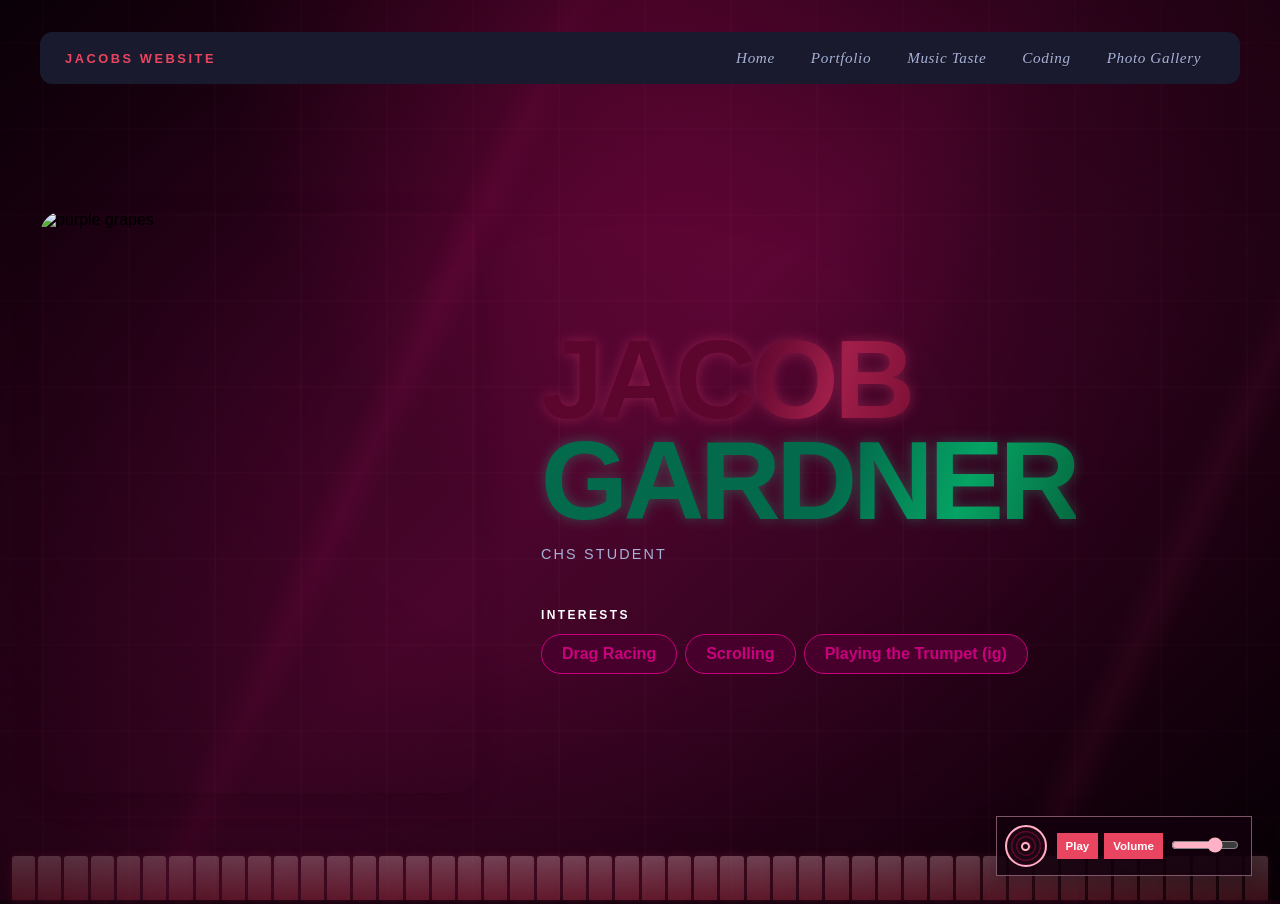
==== index.html @ 01cd608e "added a gallery" ====
<!DOCTYPE html>
<html>

<head>
  <title>Jacobs website</title>
  <link rel="stylesheet" href="style.css" />
</head>

<body>
  <div class="wine-intro" aria-hidden="true">
    <div class="wine-scene">
      <div class="wine-glass wine-glass-left"><span></span></div>
      <div class="wine-glass wine-glass-right"><span></span></div>
      <div class="wine-clink">CLINK</div>
      <div class="wine-burst"><i></i><i></i><i></i><i></i><i></i><i></i><i></i><i></i></div>
    </div>
    <div class="wine-liquid">
      <i class="wine-drop drop-one"></i>
      <i class="wine-drop drop-two"></i>
      <i class="wine-drop drop-three"></i>
      <i class="wine-drop drop-four"></i>
      <i class="wine-drop drop-five"></i>
      <i class="wine-drop drop-six"></i>
      <i class="wine-drip drip-one"></i>
      <i class="wine-drip drip-two"></i>
      <i class="wine-drip drip-three"></i>
      <i class="wine-drip drip-four"></i>
      <i class="wine-drip drip-five"></i>
    </div>
  </div>
  <aside class="soundtrack-widget" aria-label="Website soundtrack controls">
    <div class="record-disc" aria-hidden="true"><span></span></div>
    <div class="soundtrack-controls">
      <button id="soundtrack-toggle" type="button" aria-label="Pause soundtrack">Pause</button>
      <button id="soundtrack-mute" type="button" aria-label="Mute soundtrack">Volume</button>
      <label class="volume-control">
        <span class="sr-only">Soundtrack volume</span>
        <input id="soundtrack-volume" type="range" min="0" max="1" step="0.05" value="0.7" />
      </label>
    </div>
  </aside>
  <div class="music-visualizer" id="music-visualizer" aria-hidden="true"></div>
  <div class="neo-triangle-layer" id="neo-triangle-layer" aria-hidden="true"></div>
  <audio id="soundtrack" autoplay preload="auto">
    <source src="audio/weight_original_soundtrack.mp3" type="audio/mpeg" />
  </audio>
  <!-- All content goes here -->
  <div id="all-contents" class="site-content">
    <nav>
      <div class="white-flakes" aria-hidden="true">
        <i></i><i></i><i></i><i></i><i></i><i></i><i></i><i></i>
        <i></i><i></i><i></i><i></i>
      </div>
      <h1>Jacobs website</h1>
      <ul id="nav-ul">
        <li class="nav-li"><a href="index.html">Home</a></li>
        <li class="nav-li"><a href="portfolio.html">Portfolio</a></li>
        <li class="nav-li"><a href="music.html">Music Taste</a></li>
        <li class="nav-li"><a href="coding.html">Coding</a></li>
        <li class="nav-li"><a href="gallery.html">Photo Gallery</a></li>
      </ul>
    </nav>
    <!-- nav goes here (TODO 6) -->
    <main>
      <div class="sidebar">
        <img class="sidebar-img"
          src="https://res.cloudinary.com/deelmnk6y/images/w_448,h_322,dpr_2/f_auto,q_auto/v1682805012/media-works-VI-17/media-works-VI-17.jpg?_i=AA"
          alt="purple grapes" />

      </div>

      <div class="content">
        <h2>
          <span class="name-word name-jacob">Jacob</span>
          <span class="name-word name-gardner">Gardner</span>
        </h2>
        <p>CHS student</p>

        <div id="interests">
          <h3>Interests</h3>
          <ul>
            <li>Drag Racing</li>
            <li>Scrolling</li>
            <li>Playing the Trumpet (ig)</li>
          </ul>
        </div>
      </div>
    </main>
  </div>
  <script src="index.js"></script>
</body>

</html>
---- style.css ----
* {
  box-sizing: border-box;
}

.wine-intro {
  position: fixed;
  inset: 0;
  z-index: 10;
  display: grid;
  place-items: center;
  overflow: hidden;
  background: #000;
  animation: intro-fade 2.5s ease 2.35s forwards;
}

.wine-scene {
  position: relative;
  z-index: 2;
  width: min(82vw, 520px);
  height: min(72vh, 430px);
  --swoop: clamp(180px, 43vw, 260px);
}

.wine-glass {
  position: absolute;
  bottom: 34px;
  width: 82px;
  height: 122px;
  border: 3px solid rgba(255, 217, 225, 0.78);
  border-radius: 8px 8px 42px 42px;
  background:
    linear-gradient(
      78deg,
      transparent 12%,
      rgba(255, 255, 255, 0.42) 18%,
      transparent 25%
    ),
    linear-gradient(
      to top,
      rgba(128, 7, 49, 0.96) 0 45%,
      rgba(113, 16, 53, 0.22) 46% 100%
    );
  box-shadow:
    inset 8px 0 10px rgba(255, 255, 255, 0.13),
    inset -10px 0 14px rgba(0, 0, 0, 0.34),
    0 0 22px rgba(255, 151, 177, 0.3);
}

.wine-glass::before {
  content: "";
  position: absolute;
  top: 119px;
  left: 36px;
  width: 4px;
  height: 58px;
  background: linear-gradient(
    to right,
    rgba(255, 255, 255, 0.8),
    rgba(183, 132, 151, 0.45)
  );
}

.wine-glass::after {
  content: "";
  position: absolute;
  top: 174px;
  left: 4px;
  width: 74px;
  height: 5px;
  border-radius: 50%;
  background: rgba(255, 217, 225, 0.8);
  box-shadow: 0 0 8px rgba(255, 151, 177, 0.45);
}

.wine-glass span {
  position: absolute;
  top: 40px;
  left: 9px;
  width: 58px;
  height: 4px;
  border-radius: 50%;
  background: linear-gradient(90deg, #65062c, #ff9bae 45%, #7e0c39);
  box-shadow:
    0 0 7px rgba(255, 168, 195, 0.7),
    inset 0 1px 1px rgba(255, 239, 243, 0.65);
  transform-origin: 50% 50%;
}

.wine-glass-left {
  left: -90px;
  transform: rotate(-32deg);
  transform-origin: 50% 100%;
  animation: glass-left 2s cubic-bezier(0.45, 0, 0.55, 1) 0s forwards;
}

.wine-glass-left span {
  animation: wine-slosh-left 0.85s ease-out 1.35s forwards;
}

.wine-glass-right {
  right: -90px;
  transform: rotate(32deg);
  transform-origin: 50% 100%;
  animation: glass-right 2s cubic-bezier(0.45, 0, 0.55, 1) 0s forwards;
}

.wine-glass-right span {
  animation: wine-slosh-right 0.85s ease-out 1.35s forwards;
}

.wine-bottle {
  position: absolute;
  width: 70px;
  height: 230px;
  border: 3px solid rgba(255, 146, 169, 0.8);
  border-radius: 22px 22px 12px 12px;
  background:
    linear-gradient(
      78deg,
      transparent 12%,
      rgba(255, 211, 220, 0.26) 18%,
      transparent 25%
    ),
    linear-gradient(
      90deg,
      #17000d 0%,
      #590526 18%,
      #a51d4f 46%,
      #4b0523 76%,
      #12000a 100%
    );
  box-shadow:
    inset 8px 0 10px rgba(255, 194, 207, 0.16),
    inset -10px 0 14px rgba(0, 0, 0, 0.52),
    0 0 26px rgba(233, 69, 96, 0.35);
}

.wine-bottle::before {
  content: "";
  position: absolute;
  top: -72px;
  left: 17px;
  width: 30px;
  height: 75px;
  border: 3px solid rgba(255, 146, 169, 0.8);
  border-bottom: 0;
  border-radius: 10px 10px 0 0;
  background:
    linear-gradient(
      78deg,
      transparent 10%,
      rgba(255, 211, 220, 0.3) 19%,
      transparent 28%
    ),
    linear-gradient(90deg, #16000d, #69082e 48%, #260014);
  box-shadow: inset 5px 0 7px rgba(255, 202, 215, 0.16);
}

.wine-bottle::after {
  content: "WINE";
  position: absolute;
  top: 92px;
  left: 7px;
  width: 50px;
  padding: 8px 0;
  color: #ffd6df;
  background: linear-gradient(90deg, #8f123d, #e94560 48%, #94133e);
  border: 1px solid rgba(255, 214, 223, 0.55);
  box-shadow: 0 2px 7px rgba(20, 0, 10, 0.35);
  font-size: 0.55rem;
  font-weight: 800;
  letter-spacing: 0.14em;
  text-align: center;
}

.wine-bottle span {
  position: absolute;
  top: -82px;
  left: 16px;
  width: 34px;
  height: 14px;
  border-radius: 3px;
  background: linear-gradient(90deg, #57002e, #d4247f 48%, #680039);
  box-shadow: inset 3px 2px 4px rgba(255, 180, 214, 0.3);
}

.wine-bottle-left {
  left: 86px;
  transform: rotate(-24deg);
  transform-origin: 50% 100%;
  animation: bottle-left 2s cubic-bezier(0.45, 0, 0.55, 1) 0s forwards;
}

.wine-bottle-right {
  right: 86px;
  transform: rotate(24deg);
  transform-origin: 50% 100%;
  animation: bottle-right 2s cubic-bezier(0.45, 0, 0.55, 1) 0s forwards;
}

.wine-clink {
  position: absolute;
  top: 38%;
  left: 50%;
  color: #ffd6df;
  font-size: clamp(1.2rem, 4vw, 2rem);
  font-weight: 900;
  letter-spacing: 0.2em;
  opacity: 0;
  transform: translate(-50%, -50%) scale(0.5);
  animation: clink 0.55s ease 1.3s forwards;
}

.wine-burst {
  position: absolute;
  top: 38%;
  left: 50%;
  width: 12px;
  height: 12px;
  opacity: 0;
  animation: burst 0.9s ease 1.8s forwards;
}

.wine-burst i {
  position: absolute;
  width: 10px;
  height: 26px;
  border-radius: 50%;
  background: linear-gradient(90deg, #7b0a35, #ff9bad 48%, #c61c5b);
  box-shadow: 0 0 10px rgba(255, 130, 153, 0.75);
  transform-origin: 50% 80px;
  transform: rotate(calc(var(--angle) * 1deg)) translateY(-54px);
}

.wine-burst i:nth-child(1) {
  --angle: 0;
}
.wine-burst i:nth-child(2) {
  --angle: 45;
}
.wine-burst i:nth-child(3) {
  --angle: 90;
}
.wine-burst i:nth-child(4) {
  --angle: 135;
}
.wine-burst i:nth-child(5) {
  --angle: 180;
}
.wine-burst i:nth-child(6) {
  --angle: 225;
}
.wine-burst i:nth-child(7) {
  --angle: 270;
}
.wine-burst i:nth-child(8) {
  --angle: 315;
}

.wine-liquid {
  position: absolute;
  inset: 0;
  z-index: 1;
  overflow: hidden;
  pointer-events: none;
}

.wine-drop,
.wine-drip {
  position: absolute;
  top: -50px;
  display: block;
  border-radius: 50% 50% 55% 55%;
  background: linear-gradient(135deg, #ff9bad, #9b1245 55%, #4d0626);
  box-shadow: 0 0 12px rgba(255, 130, 153, 0.45);
  animation: liquid-fall 4.8s linear infinite;
}

.wine-drop {
  width: 10px;
  height: 18px;
}

.wine-drip {
  width: 16px;
  height: 46px;
  opacity: 0.78;
}

.drop-one {
  left: 8%;
  animation-delay: 0.2s;
}

.drop-two {
  left: 22%;
  animation-delay: 1.7s;
}

.drop-three {
  left: 41%;
  animation-delay: 0.9s;
}

.drop-four {
  left: 63%;
  animation-delay: 2.4s;
}

.drop-five {
  left: 79%;
  animation-delay: 1.2s;
}

.drop-six {
  left: 93%;
  animation-delay: 3s;
}

.drip-one {
  left: 15%;
  animation-delay: 2.1s;
}

.drip-two {
  left: 34%;
  animation-delay: 3.2s;
}

.drip-three {
  left: 55%;
  animation-delay: 1.5s;
}

.drip-four {
  left: 73%;
  animation-delay: 2.8s;
}

.drip-five {
  left: 87%;
  animation-delay: 0.6s;
}

.site-content {
  position: relative;
  z-index: 2;
  opacity: 1;
}

.white-flakes {
  position: absolute;
  inset: 0;
  z-index: 0;
  overflow: hidden;
  pointer-events: none;
}

.white-flakes i {
  position: absolute;
  top: -14px;
  left: var(--flake-left);
  width: var(--flake-size);
  height: var(--flake-size);
  border-radius: 50%;
  background: rgba(255, 255, 255, 0.9);
  box-shadow: 0 0 7px rgba(255, 255, 255, 0.5);
  animation: flake-fall var(--flake-duration) linear var(--flake-delay) infinite;
}

nav > h1,
nav > #nav-ul {
  position: relative;
  z-index: 2;
}

.white-flakes i:nth-child(1) {
  --flake-left: 5%;
  --flake-size: 4px;
  --flake-duration: 8s;
  --flake-delay: -1s;
}
.white-flakes i:nth-child(2) {
  --flake-left: 14%;
  --flake-size: 7px;
  --flake-duration: 11s;
  --flake-delay: -6s;
}
.white-flakes i:nth-child(3) {
  --flake-left: 25%;
  --flake-size: 3px;
  --flake-duration: 7s;
  --flake-delay: -3s;
}
.white-flakes i:nth-child(4) {
  --flake-left: 36%;
  --flake-size: 6px;
  --flake-duration: 10s;
  --flake-delay: -8s;
}
.white-flakes i:nth-child(5) {
  --flake-left: 47%;
  --flake-size: 4px;
  --flake-duration: 9s;
  --flake-delay: -4s;
}
.white-flakes i:nth-child(6) {
  --flake-left: 58%;
  --flake-size: 8px;
  --flake-duration: 12s;
  --flake-delay: -10s;
}
.white-flakes i:nth-child(7) {
  --flake-left: 70%;
  --flake-size: 3px;
  --flake-duration: 7.5s;
  --flake-delay: -2s;
}
.white-flakes i:nth-child(8) {
  --flake-left: 82%;
  --flake-size: 5px;
  --flake-duration: 10.5s;
  --flake-delay: -7s;
}
.white-flakes i:nth-child(9) {
  --flake-left: 91%;
  --flake-size: 4px;
  --flake-duration: 8.5s;
  --flake-delay: -5s;
}
.white-flakes i:nth-child(10) {
  --flake-left: 19%;
  --flake-size: 3px;
  --flake-duration: 9.5s;
  --flake-delay: -9s;
}
.white-flakes i:nth-child(11) {
  --flake-left: 64%;
  --flake-size: 5px;
  --flake-duration: 11.5s;
  --flake-delay: -11s;
}
.white-flakes i:nth-child(12) {
  --flake-left: 98%;
  --flake-size: 6px;
  --flake-duration: 13s;
  --flake-delay: -4s;
}

@keyframes flake-fall {
  0% {
    top: -14px;
    transform: translateX(0) rotate(0deg);
    opacity: 0;
  }
  10% {
    opacity: 0.85;
  }
  50% {
    top: 50%;
    transform: translateX(24px) rotate(180deg);
  }
  90% {
    opacity: 0.85;
  }
  100% {
    top: calc(100% + 20px);
    transform: translateX(-18px) rotate(360deg);
    opacity: 0;
  }
}

.soundtrack-widget {
  position: fixed;
  bottom: 24px;
  right: 28px;
  z-index: 4;
  display: flex;
  align-items: center;
  gap: 10px;
  padding: 8px 10px 8px 8px;
  border: 1px solid rgba(255, 188, 204, 0.45);
  background: rgba(19, 0, 13, 0.88);
  box-shadow: 0 8px 24px rgba(0, 0, 0, 0.3);
}

.music-visualizer {
  position: fixed;
  right: 0;
  bottom: 0;
  left: 0;
  z-index: 0;
  display: flex;
  align-items: flex-end;
  gap: 3px;
  height: 100vh;
  padding: 10px 12px 0;
  opacity: 0.48;
  pointer-events: none;
}

.music-visualizer-bar {
  flex: 1 1 0;
  min-width: 3px;
  height: 5%;
  border-radius: 3px 3px 0 0;
  background: linear-gradient(to top, #e94560, #ffb2c5);
  box-shadow: 0 0 8px rgba(233, 69, 96, 0.5);
  transition: height 80ms ease-out;
}

.neo-triangle-layer {
  position: fixed;
  inset: 0;
  pointer-events: none;
}

.neo-triangle-layer {
  z-index: 1;
  overflow: hidden;
}

.neo-triangle {
  position: absolute;
  top: var(--triangle-top);
  right: -24px;
  width: calc(var(--triangle-size) + 4px);
  height: calc(var(--triangle-size) + 4px);
  background: #ff1493;
  clip-path: polygon(50% 0, 100% 100%, 0 100%);
  filter: drop-shadow(0 0 4px #ff69b4) drop-shadow(0 0 11px #ff1493);
  opacity: 0;
  transform: rotate(var(--triangle-tilt)) scale(calc(0.62 * var(--beat-pulse)));
  animation: neo-triangle-flight 4.2s linear var(--triangle-delay) forwards;
}

.neo-triangle::after {
  content: "";
  position: absolute;
  inset: 3px;
  background: rgba(11, 7, 11, 0.86);
  clip-path: polygon(50% 0, 100% 100%, 0 100%);
}

.neo-triangle.is-solid::after {
  display: none;
}

@keyframes neo-triangle-flight {
  0% {
    opacity: 0;
    transform: translateX(0) rotate(var(--triangle-tilt))
      skewX(calc(var(--beat-warp) * 18deg))
      skewY(calc(var(--beat-warp) * -10deg))
      scale(calc(0.62 * var(--beat-pulse)));
  }
  10% {
    opacity: 0.92;
  }
  55% {
    opacity: 0.8;
  }
  78% {
    opacity: 0.42;
  }
  100% {
    opacity: 0;
    transform: translateX(var(--triangle-travel)) rotate(220deg)
      skewX(calc(var(--beat-warp) * 18deg))
      skewY(calc(var(--beat-warp) * -10deg))
      scale(calc(0.82 * var(--beat-pulse)));
  }
}

.record-disc {
  display: grid;
  place-items: center;
  width: 42px;
  height: 42px;
  flex: 0 0 auto;
  border: 2px solid #ffb2c5;
  border-radius: 50%;
  background: repeating-radial-gradient(circle, #1a0711 0 3px, #5d062d 4px 5px);
  animation: record-spin 4s linear infinite;
}

.record-disc span {
  width: 9px;
  height: 9px;
  border: 2px solid #ffb2c5;
  border-radius: 50%;
  background: #13000d;
}

.soundtrack-controls {
  display: flex;
  align-items: center;
  gap: 6px;
}

.soundtrack-controls button {
  border: 1px solid #e94560;
  padding: 6px 8px;
  cursor: pointer;
  background: #e94560;
  color: #fff;
  font: inherit;
  font-size: 0.72rem;
  font-weight: 700;
}

.volume-control input {
  width: 68px;
  accent-color: #ffb2c5;
  cursor: pointer;
}

.sr-only {
  position: absolute;
  width: 1px;
  height: 1px;
  padding: 0;
  overflow: hidden;
  clip: rect(0, 0, 0, 0);
  white-space: nowrap;
  border: 0;
}

@keyframes record-spin {
  to {
    transform: rotate(360deg);
  }
}

@keyframes glass-left {
  0%,
  18% {
    transform: translate(-20px, 90px) rotate(-32deg) scale(0.86);
    opacity: 1;
  }
  68% {
    transform: translate(var(--swoop), -20px) rotate(-9deg) scale(1);
    opacity: 1;
  }
  100% {
    transform: translate(var(--swoop), -20px) rotate(-9deg) scale(0.35);
    opacity: 0;
  }
}

@keyframes glass-right {
  0%,
  18% {
    transform: translate(20px, 90px) rotate(32deg) scale(0.86);
    opacity: 1;
  }
  68% {
    transform: translate(calc(var(--swoop) * -1), -20px) rotate(9deg) scale(1);
    opacity: 1;
  }
  100% {
    transform: translate(calc(var(--swoop) * -1), -20px) rotate(9deg)
      scale(0.35);
    opacity: 0;
  }
}

@keyframes wine-slosh-left {
  0% {
    transform: rotate(0deg) translateY(0);
  }
  24% {
    transform: rotate(-16deg) translateY(-7px);
  }
  52% {
    transform: rotate(13deg) translateY(5px);
  }
  78% {
    transform: rotate(-6deg) translateY(-2px);
  }
  100% {
    transform: rotate(0deg) translateY(0);
  }
}

@keyframes wine-slosh-right {
  0% {
    transform: rotate(0deg) translateY(0);
  }
  24% {
    transform: rotate(16deg) translateY(-7px);
  }
  52% {
    transform: rotate(-13deg) translateY(5px);
  }
  78% {
    transform: rotate(6deg) translateY(-2px);
  }
  100% {
    transform: rotate(0deg) translateY(0);
  }
}

@keyframes clink {
  0% {
    opacity: 0;
    transform: translate(-50%, -50%) scale(0.5);
  }
  35%,
  100% {
    opacity: 1;
    transform: translate(-50%, -50%) scale(1);
  }
}

@keyframes burst {
  0% {
    opacity: 1;
    transform: scale(0.2);
  }
  100% {
    opacity: 0;
    transform: scale(1.3);
  }
}

@keyframes site-reveal {
  to {
    opacity: 1;
  }
}

@keyframes intro-fade {
  to {
    opacity: 0;
    visibility: hidden;
  }
}

@keyframes liquid-fall {
  0%,
  3% {
    transform: translateY(0);
    opacity: 0;
  }
  12%,
  40% {
    transform: translateY(0);
    opacity: 1;
  }
  100% {
    transform: translateY(calc(100vh + 100px));
    opacity: 0;
  }
}

@keyframes drip-stretch {
  0% {
    transform: scaleY(0.1);
  }
  55% {
    transform: scaleY(1.12);
  }
  100% {
    transform: scaleY(0.95);
  }
}

@keyframes liquid-shimmer {
  from {
    transform: translateX(-16%);
    opacity: 0.25;
  }
  to {
    transform: translateX(16%);
    opacity: 0.9;
  }
}

@media (prefers-reduced-motion: reduce) {
  .wine-intro {
    display: none;
  }
  .wine-liquid {
    display: none;
  }
  .site-content {
    opacity: 1;
  }
  nav::before {
    animation: none;
  }
  .neo-triangle-layer {
    display: none;
  }
}

body {
  position: relative;
  min-height: 100vh;
  margin: 0;
  overflow-x: hidden;
  background: #13000d;
  color: #000000;
  font-family: "Helvetica Neue", Arial, sans-serif;
}

.mouse-trail-layer {
  position: fixed;
  inset: 0;
  z-index: 1000;
  pointer-events: none;
}

.mouse-trail {
  position: absolute;
  width: 7px;
  height: 7px;
  border-radius: 50%;
  background: rgba(255, 112, 188, 0.95);
  box-shadow: 0 0 8px rgba(255, 112, 188, 0.8);
  transform: translate(-50%, -50%);
  animation: mouse-trail 0.45s ease-out forwards;
}

@keyframes mouse-trail {
  0% {
    opacity: 0.9;
    transform: translate(-50%, -50%) scale(1);
  }
  100% {
    opacity: 0;
    transform: translate(-50%, -50%) scale(0.4);
  }
}

body::before,
body::after {
  content: "";
  position: fixed;
  inset: 0;
  pointer-events: none;
}

body::before {
  z-index: 0;
  background:
    linear-gradient(
      115deg,
      transparent 0 18%,
      rgba(177, 15, 94, 0.12) 19%,
      transparent 20% 46%,
      rgba(255, 50, 125, 0.08) 47%,
      transparent 48%
    ),
    repeating-linear-gradient(
      90deg,
      transparent 0 42px,
      rgba(255, 112, 166, 0.055) 43px,
      transparent 44px 86px
    ),
    repeating-linear-gradient(
      0deg,
      transparent 0 42px,
      rgba(255, 112, 166, 0.04) 43px,
      transparent 44px 86px
    ),
    radial-gradient(
      ellipse at 50% -15%,
      rgba(184, 9, 94, 0.45),
      transparent 48%
    ),
    linear-gradient(135deg, #16000f, #4a052c 48%, #10000b);
  background-size:
    180% 180%,
    86px 86px,
    86px 86px,
    100% 100%,
    100% 100%;
  animation: gothic-drift 18s ease-in-out infinite alternate;
}

body::after {
  z-index: 0;
  background: radial-gradient(
    ellipse at center,
    transparent 35%,
    rgba(0, 0, 0, 0.52) 100%
  );
}

#all-contents {
  position: relative;
  z-index: 1;
  max-width: 1500px;
  min-height: 100vh;
  margin: 0 auto;
  padding: 32px 40px;
}

@keyframes gothic-drift {
  from {
    background-position:
      0% 0%,
      0 0,
      0 0,
      50% 0,
      0 0;
  }
  to {
    background-position:
      12% 8%,
      43px 22px,
      -22px 43px,
      50% 8%,
      0 0;
  }
}
main {
  display: grid;
  grid-template-columns: minmax(220px, 1fr) minmax(420px, 1.6fr);
  align-items: center;
  min-height: calc(100vh - 160px);
  gap: clamp(32px, 5vw, 80px);
}

.sidebar {
  width: 100%;
}

.content {
  display: flex;
  flex-direction: column;
  align-items: flex-start;
  gap: 12px;
}
h2 {
  margin: 0;
  font-size: clamp(4rem, 10vw, 7rem);
  line-height: 0.9;
  font-weight: 900;
  letter-spacing: -0.04em;
  text-transform: uppercase;
  color: #000;
}

.name-word {
  display: inline-block;
  color: transparent;
  background-size: 240% 100%;
  background-position: 200% 0;
  background-clip: text;
  -webkit-background-clip: text;
  filter: drop-shadow(0 0 7px rgba(255, 72, 132, 0.32));
  transition: filter 0.4s ease;
}

.name-jacob {
  background-image: linear-gradient(
    110deg,
    #5d062d 0 40%,
    #a11f4a 50%,
    #7c0f35 60% 100%
  );
}

.name-gardner {
  background-image: linear-gradient(
    110deg,
    #036b4c 0 40%,
    #05a364 50%,
    #06643d 60% 100%
  );
  filter: drop-shadow(0 0 7px rgba(43, 191, 136, 0.34));
}

.name-word:hover {
  animation: name-flash 7s ease-in-out infinite;
}

.name-jacob:hover {
  filter: drop-shadow(0 0 13px rgba(255, 72, 132, 0.75));
}

.name-gardner:hover {
  filter: drop-shadow(0 0 13px rgba(43, 191, 136, 0.78));
}

@keyframes name-flash {
  0%,
  38%,
  100% {
    background-position: 200% 0;
  }
  78% {
    background-position: -40% 0;
  }
}

.content > p {
  margin: 0;
  color: #999;
  font-size: 0.9rem;
  text-transform: uppercase;
  letter-spacing: 0.15em;
  line-height: 1.4;
}
h2 {
  color: #e94560; /* bright accent */
}

.content p {
  color: #a8b2d8;
}
#interests {
  margin-top: 32px;
  width: 100%;
}

#interests h3 {
  margin: 0 0 12px;
  font-size: 0.75rem;
  font-weight: 700;
  text-transform: uppercase;
  letter-spacing: 0.2em;
  color: #ffffff;
}

#interests ul {
  list-style: none;
  margin: 0;
  padding: 0;
  display: flex;
  flex-wrap: wrap;
  gap: 8px;
}

#interests li {
  color: #ca007d;
  font-size: 1rem;
  font-weight: 600;
  padding: 10px 20px;
  background: #47002c;
  border: 1px solid #ca007d;
  border-radius: 100px;
  transition:
    background 0.25s ease,
    color 0.25s ease,
    transform 0.25s ease;
  cursor: default;
}

#interests li:hover {
  background: #000000;
  color: #ffffff;
  border-color: #000000;
  transform: translateY(-2px);
}

.sidebar-img {
  width: 100%;
  max-width: 760px;
  aspect-ratio: 3 / 4;
  object-fit: cover;
  display: block;
  border-radius: 16px;
  filter: grayscale(0%);
  box-shadow: 0 8px 30px rgba(0, 0, 0, 0.12);
  transition:
    filter 0.4s ease,
    transform 0.4s ease,
    box-shadow 0.4s ease;
}
.sidebar-img:hover {
  filter: saturate(110%);
  transform: translateY(-4px);
  box-shadow: 0 90px 80px rgba(0, 0, 0, 0.18);
}
.sidebar-img {
  width: 100%;
  max-width: 760px;
  aspect-ratio: 3 / 4;
  object-fit: cover;
  display: block;
  border-radius: 24px;
  box-shadow: 0 8px 30px rgba(0, 0, 0, 0.12);
}
nav {
  position: relative;
  overflow: hidden;
  display: flex;
  justify-content: space-between;
  align-items: center;
  margin-bottom: 48px;
  padding: 16px 24px;
  background: #fff;
  border: 1px solid #e0e0e0;
  border-radius: 12px;
}
nav h1 {
  margin: 0;
  font-size: 0.8rem;
  font-weight: 700;
  text-transform: uppercase;
  letter-spacing: 0.2em;
  color: #000;
}
#nav-ul {
  list-style: none;
  display: flex;
  gap: 8px;
  margin: 0;
  padding: 0;
}
.nav-li a {
  color: #666;
  text-decoration: none;
  font-size: 0.85rem;
  font-weight: 500;
  padding: 6px 14px;
  border-radius: 8px;
  transition:
    background 0.25s ease,
    color 0.25s ease;
}
.nav-li a:hover {
  background: #000;
  color: #fff;
}
nav {
  background: #1a1a2e;
  border-color: #1a1a2e;
}
nav::before {
  content: "";
  position: absolute;
  top: 8px;
  right: -20px;
  width: 230px;
  height: calc(100% - 16px);
  pointer-events: none;
  opacity: 0;
  background:
    radial-gradient(
      circle at 8% 22%,
      rgba(255, 255, 255, 0.9) 0 1px,
      transparent 2px
    ),
    radial-gradient(
      circle at 26% 72%,
      rgba(255, 255, 255, 0.65) 0 1.5px,
      transparent 2.5px
    ),
    radial-gradient(
      circle at 48% 38%,
      rgba(255, 255, 255, 0.8) 0 1px,
      transparent 2px
    ),
    radial-gradient(
      circle at 70% 84%,
      rgba(255, 255, 255, 0.55) 0 1px,
      transparent 2px
    ),
    radial-gradient(
      circle at 88% 12%,
      rgba(255, 255, 255, 0.8) 0 1.5px,
      transparent 2.5px
    );
  background-size: 100% 100%;
  filter: blur(0.2px);
  animation: ash-flight 5.5s linear infinite;
}
nav h1 {
  color: #e94560;
}
.nav-li a {
  color: #a8b2d8;
  position: relative;
  z-index: 1;
  font-family: Georgia, "Times New Roman", serif;
  font-size: 0.95rem;
  font-style: italic;
  letter-spacing: 0.04em;
  text-shadow: 0 1px 0 rgba(0, 0, 0, 0.35);
}
.nav-li a:hover {
  background: #e94560;
  color: #fff;
  text-shadow: 0 0 10px rgba(255, 255, 255, 0.75);
}

@keyframes ash-flight {
  0% {
    opacity: 0;
    transform: translateX(30px) translateY(2px) rotate(0deg);
  }
  12%,
  72% {
    opacity: 0.9;
  }
  100% {
    opacity: 0;
    transform: translateX(-430px) translateY(-7px) rotate(16deg);
  }
}
/* Portfolio styles */
.portfolio-main {
  display: block;
  min-height: auto;
}

.portfolio-content {
  align-items: center;
  width: 100%;
  text-align: center;
}

.portfolio-content h1 {
  margin: 0;
  color: #f7d6e5;
  font-family: Georgia, "Times New Roman", serif;
  font-size: clamp(2.2rem, 6vw, 4.5rem);
  font-style: italic;
  letter-spacing: 0.02em;
}

#portfolio {
  list-style: none;
  margin: 0;
  padding: 0;
  width: min(100%, 760px);
  display: flex;
  flex-direction: column;
  gap: 8px;
}

#portfolio li {
  border-radius: 12px;
  overflow: hidden;
}

#portfolio a {
  display: flex;
  justify-content: center;
  align-items: center;
  text-decoration: none;
  color: #444;
  text-align: center;
  padding: 16px 20px;
  font-size: 1.1rem;
  font-weight: 500;
  background: #fff;
  border: 1px solid #e0e0e0;
  border-radius: 12px;
  transition:
    background 0.25s ease,
    color 0.25s ease,
    transform 0.25s ease;
}

#portfolio a:hover {
  background: #000;
  color: #fff;
  transform: translateX(4px);
}

#portfolio a::after {
  content: "->";
  font-size: 0.85rem;
  opacity: 0.4;
  transition: opacity 0.25s ease;
  white-space: nowrap;
}

#portfolio a:hover::after {
  opacity: 1;
}

/* Portfolio page */
.portfolio-page {
  background: #0b070b;
  color: #ead8d0;
  font-family: Georgia, "Times New Roman", serif;
}

.portfolio-page::before {
  background:
    linear-gradient(
      135deg,
      transparent 0 46%,
      rgba(214, 90, 102, 0.12) 47%,
      transparent 48%
    ),
    repeating-linear-gradient(
      90deg,
      transparent 0 84px,
      rgba(210, 163, 124, 0.045) 85px,
      transparent 86px
    ),
    repeating-linear-gradient(
      0deg,
      transparent 0 84px,
      rgba(214, 90, 102, 0.035) 85px,
      transparent 86px
    ),
    radial-gradient(
      circle at 20% 30%,
      rgba(214, 90, 102, 0.18),
      transparent 22%
    ),
    radial-gradient(
      circle at 80% 70%,
      rgba(210, 163, 124, 0.13),
      transparent 24%
    ),
    linear-gradient(145deg, #090609, #260d1a 52%, #080508);
  animation: portfolio-drift 16s ease-in-out infinite alternate;
}

.portfolio-page::after {
  background: radial-gradient(
    ellipse at center,
    transparent 30%,
    rgba(0, 0, 0, 0.72) 100%
  );
}

.portfolio-page nav {
  background: rgba(12, 7, 12, 0.94);
  border: 1px solid #70404c;
  border-radius: 2px;
  box-shadow:
    0 12px 30px rgba(0, 0, 0, 0.42),
    inset 0 -2px 0 #2b111c;
}

.portfolio-page nav h1 {
  color: #d6a47e;
  font-family: Georgia, "Times New Roman", serif;
  letter-spacing: 0.28em;
}

.portfolio-page .nav-li a {
  color: #cbaeb0;
  border-radius: 0;
  font-style: normal;
  letter-spacing: 0.08em;
}

.portfolio-page .nav-li a[aria-current="page"] {
  color: #f0c69f;
  box-shadow: inset 0 -1px 0 #d65a66;
}

.portfolio-page .nav-li a:hover {
  background: #651b2d;
  color: #f7e5d4;
}

.portfolio-page .portfolio-content {
  gap: 22px;
}

.portfolio-page .portfolio-content h1 {
  color: #f0d6c6;
  text-shadow:
    2px 3px 0 #4e1726,
    0 0 24px rgba(212, 82, 92, 0.32);
}

.portfolio-page .portfolio-content h3 {
  margin: 0;
  color: #d6a47e;
  font-size: 0.8rem;
  letter-spacing: 0.3em;
  text-transform: uppercase;
}

.portfolio-page #portfolio {
  gap: 14px;
}

.portfolio-page #portfolio li {
  width: 100%;
}

.portfolio-page #portfolio a {
  justify-content: space-between;
  padding: 20px 24px;
  border: 1px solid #754354;
  border-radius: 2px;
  background: linear-gradient(145deg, #25121c, #09070c 72%);
  color: #edd6cc;
  box-shadow:
    0 9px 20px rgba(0, 0, 0, 0.35),
    inset 0 0 0 1px rgba(214, 164, 126, 0.08);
  text-align: left;
  transition:
    background 0.25s ease,
    border-color 0.25s ease,
    color 0.25s ease,
    transform 0.25s ease,
    box-shadow 0.25s ease;
}

.portfolio-page #portfolio a:hover {
  background: linear-gradient(145deg, #461727, #160b12 72%);
  border-color: #d65a66;
  color: #fff1e7;
  box-shadow:
    0 12px 26px rgba(0, 0, 0, 0.48),
    0 0 18px rgba(214, 90, 102, 0.22);
  transform: translateX(8px);
}

.portfolio-page #portfolio a::after {
  color: #d6a47e;
  content: "[ open ]";
  letter-spacing: 0.08em;
}

@keyframes portfolio-drift {
  from {
    background-position:
      0% 0%,
      0 0,
      0 0,
      20% 30%,
      80% 70%,
      50% 0;
  }
  to {
    background-position:
      12% 8%,
      43px 22px,
      -22px 43px,
      28% 38%,
      72% 62%,
      50% 8%;
  }
}

/* Music page */
.music-page {
  background: #0b070b;
  color: #ead8d0;
  font-family: Georgia, "Times New Roman", serif;
}

.music-page::before {
  background:
    linear-gradient(
      135deg,
      transparent 0 47%,
      rgba(173, 29, 58, 0.12) 48%,
      transparent 49%
    ),
    repeating-linear-gradient(
      90deg,
      transparent 0 84px,
      rgba(210, 163, 124, 0.035) 85px,
      transparent 86px
    ),
    radial-gradient(
      ellipse at 50% 0%,
      rgba(122, 17, 39, 0.56),
      transparent 52%
    ),
    linear-gradient(145deg, #090609, #260d1a 52%, #080508);
}

.music-page::after {
  background:
    linear-gradient(
      90deg,
      rgba(8, 4, 8, 0.48),
      transparent 18% 82%,
      rgba(8, 4, 8, 0.48)
    ),
    radial-gradient(
      ellipse at center,
      transparent 30%,
      rgba(0, 0, 0, 0.72) 100%
    );
}

.music-page nav {
  background: rgba(12, 7, 12, 0.94);
  border: 1px solid #70404c;
  border-radius: 2px;
  box-shadow:
    0 12px 30px rgba(0, 0, 0, 0.42),
    inset 0 -2px 0 #2b111c;
}

.music-page nav h1 {
  color: #d6a47e;
  font-family: Georgia, "Times New Roman", serif;
  font-size: 0.88rem;
  letter-spacing: 0.28em;
}

.music-page .nav-li a {
  color: #cbaeb0;
  border-radius: 0;
  font-style: normal;
  letter-spacing: 0.08em;
}

.music-page .nav-li a[aria-current="page"] {
  color: #f0c69f;
  box-shadow: inset 0 -1px 0 #d65a66;
}

.music-page .nav-li a:hover {
  background: #651b2d;
  color: #f7e5d4;
}

.music-page .music-content h2 {
  color: #f0d6c6;
  font-family: Georgia, "Times New Roman", serif;
  font-size: clamp(2.7rem, 7vw, 5.8rem);
  font-style: normal;
  letter-spacing: 0.08em;
  text-shadow:
    2px 3px 0 #4e1726,
    0 0 24px rgba(212, 82, 92, 0.32);
  text-transform: uppercase;
}

.music-page .music-subtitle {
  color: #d6a47e;
  letter-spacing: 0.3em;
}

.music-page .music-description {
  color: #d8c0bd;
}

.music-page .artist-name {
  color: #df6870;
  font-family: Georgia, "Times New Roman", serif;
  font-style: italic;
  text-transform: uppercase;
}

.music-page .boombox {
  border-color: #7f3948;
  border-radius: 2px;
  background: linear-gradient(145deg, #25121c, #09070c 72%);
  box-shadow:
    0 20px 50px rgba(0, 0, 0, 0.58),
    0 0 30px rgba(142, 31, 53, 0.22);
}

.music-page .boombox-label {
  color: #d6a47e;
  letter-spacing: 0.28em;
}

.music-page .boombox-controls button {
  border-radius: 0;
  border-color: #a64c58;
  background: #641b2d;
  color: #f3dfd0;
}

.music-page .boombox-controls button:hover:not(:disabled) {
  background: #a33a4a;
}

.music-page .tape-shelf {
  border-color: #754354;
  border-radius: 2px;
  color: #d6a47e;
  background: rgba(10, 5, 10, 0.34);
}

.music-page .vhs-tape {
  border-color: #8e3c4d;
  border-radius: 2px;
  background: linear-gradient(145deg, #301521, #0b070d);
  color: #edd6cc;
  box-shadow:
    0 9px 20px rgba(0, 0, 0, 0.48),
    inset 0 0 0 1px rgba(214, 164, 126, 0.16);
}

.music-page .music-status {
  color: #caa5a5;
}

.music-main {
  display: block;
  min-height: auto;
}

.music-page-visualizer {
  position: fixed;
  right: 0;
  bottom: 0;
  left: 0;
  z-index: 0;
  display: flex;
  align-items: flex-end;
  gap: 4px;
  height: 30vh;
  padding: 10px 12px 0;
  opacity: 0.55;
  pointer-events: none;
}

.music-page-visualizer-bar {
  flex: 1 1 0;
  min-width: 3px;
  height: 4%;
  border-radius: 3px 3px 0 0;
  background: linear-gradient(to top, #e94560, #ffb2c5);
  box-shadow: 0 0 8px rgba(233, 69, 96, 0.45);
  transition: height 90ms ease-out;
}

.music-content {
  align-items: center;
  width: 100%;
  text-align: center;
}

.music-content h2 {
  color: #f7d6e5;
  font-family: Georgia, "Times New Roman", serif;
  font-size: clamp(2.2rem, 6vw, 4.5rem);
  font-style: italic;
  letter-spacing: 0.02em;
  text-transform: none;
}

.music-subtitle {
  color: #d6a6bd;
  font-size: 0.8rem;
  letter-spacing: 0.18em;
  text-transform: uppercase;
}

.music-description {
  display: flex;
  align-items: baseline;
  justify-content: center;
  gap: 28px;
  width: 100%;
  margin-top: 4px;
  color: #f7d6e5;
  font-size: clamp(1rem, 2vw, 1.25rem);
}

.music-description p {
  margin: 0;
}

.artist-name {
  color: #ffb2c5;
  font-family: Impact, Haettenschweiler, "Arial Narrow Bold", sans-serif;
  font-size: 1.25em;
  letter-spacing: 0.04em;
  text-transform: lowercase;
}

.music-stage {
  display: grid;
  place-items: center;
  gap: 28px;
  width: min(100%, 760px);
  margin: 28px auto 0;
}

.boombox {
  position: relative;
  width: min(100%, 620px);
  padding: 28px 150px 30px 34px;
  border: 3px solid #e94560;
  border-radius: 10px;
  background: linear-gradient(145deg, #2c1b2c, #100b19 70%);
  box-shadow:
    0 20px 50px rgba(0, 0, 0, 0.42),
    0 0 26px rgba(233, 69, 96, 0.18);
}

.boombox::before,
.boombox::after {
  content: "";
  position: absolute;
  top: 14px;
  width: 8px;
  height: 8px;
  border-radius: 50%;
  background: #f7d6e5;
  box-shadow: 0 0 8px #e94560;
}

.boombox::before {
  left: 16px;
}

.boombox::after {
  right: 16px;
}

.boombox-label {
  margin: 0 0 22px;
  color: #f7d6e5;
  font-family: Georgia, "Times New Roman", serif;
  font-size: 1rem;
  letter-spacing: 0.16em;
  text-transform: uppercase;
}

.speaker-row {
  display: flex;
  justify-content: space-between;
  align-items: center;
  gap: 24px;
}

.boombox-controls {
  display: flex;
  position: absolute;
  top: 50%;
  right: 18px;
  width: 112px;
  flex-direction: column;
  align-items: center;
  justify-content: center;
  gap: 8px;
  padding-left: 10px;
  border-left: 1px solid #5b334f;
  transform: translateY(-50%);
}

.boombox-controls button {
  width: 78px;
  border: 1px solid #e94560;
  padding: 7px 12px;
  cursor: pointer;
  background: #e94560;
  color: #fff;
  font: inherit;
  font-size: 0.75rem;
  font-weight: 700;
}

.boombox-controls button:disabled {
  cursor: not-allowed;
  opacity: 0.45;
}

.boombox-volume {
  display: grid;
  justify-items: center;
  align-items: center;
  gap: 7px;
  color: #d6a6bd;
  font-size: 0.72rem;
  text-transform: uppercase;
}

.boombox-volume input {
  width: 88px;
  accent-color: #ffb2c5;
}

.speaker {
  width: clamp(92px, 18vw, 140px);
  aspect-ratio: 1;
  border: 8px solid #4b2744;
  border-radius: 50%;
  background: repeating-radial-gradient(circle, #2b162b 0 5px, #542342 6px 8px);
  box-shadow:
    inset 0 0 0 4px #120b18,
    0 0 0 2px #8b4260;
}

.tape-deck {
  display: grid;
  place-items: center;
  width: min(42%, 220px);
  aspect-ratio: 1.7;
  border: 2px solid #9d5675;
  border-radius: 5px;
  background: #0a0710;
  box-shadow: inset 0 0 18px rgba(233, 69, 96, 0.16);
}

.deck-window {
  display: grid;
  place-items: center;
  width: 84%;
  height: 58%;
  border: 1px solid #5b334f;
  color: #d6a6bd;
  font-size: 0.68rem;
  letter-spacing: 0.1em;
  text-transform: uppercase;
}

.deck-window.loaded {
  color: #f7d6e5;
  background: rgba(233, 69, 96, 0.22);
}

.tape-shelf {
  display: grid;
  place-items: center;
  gap: 10px;
  width: min(100%, 400px);
  min-height: 140px;
  border: 1px dashed #9d5675;
  border-radius: 8px;
  color: #d6a6bd;
  font-size: 0.75rem;
  letter-spacing: 0.12em;
  text-transform: uppercase;
}

.tape-list {
  display: flex;
  justify-content: center;
  gap: 12px;
  width: 100%;
}

.vhs-tape {
  position: relative;
  width: 165px;
  height: 94px;
  padding: 12px;
  cursor: grab;
  border: 3px solid #e94560;
  border-radius: 6px;
  background: linear-gradient(145deg, #241527, #0d0913);
  box-shadow: 0 8px 18px rgba(0, 0, 0, 0.35);
  color: #f7d6e5;
  font-family: Georgia, "Times New Roman", serif;
  font-style: italic;
  font-weight: 700;
}

.vhs-tape:active {
  cursor: grabbing;
}

.reel {
  position: absolute;
  top: 25px;
  width: 27px;
  height: 27px;
  border: 6px dotted #d6a6bd;
  border-radius: 50%;
}

.reel-left {
  left: 18px;
}

.reel-right {
  right: 18px;
}

.tape-name {
  display: block;
  margin-top: 2px;
  text-align: center;
}

.music-controls {
  display: flex;
  align-items: center;
  gap: 12px;
  flex-wrap: wrap;
  justify-content: center;
}

.music-controls button {
  border: 1px solid #e94560;
  border-radius: 6px;
  padding: 10px 18px;
  cursor: pointer;
  background: #e94560;
  color: #fff;
  font: inherit;
  font-weight: 700;
}

.music-controls button:disabled {
  cursor: not-allowed;
  opacity: 0.45;
}

.music-status {
  margin: 0;
  color: #d6a6bd;
  font-size: 0.85rem;
}

.native-audio {
  display: none;
}

/* Coding page */
.coding-page {
  background: #0d0b0a;
  color: #e8e0da;
}

.coding-page::before {
  display: block;
  z-index: 7;
  opacity: 0.16;
  background-image: url("data:image/svg+xml,%3Csvg viewBox='0 0 180 180' xmlns='http://www.w3.org/2000/svg'%3E%3Cfilter id='n'%3E%3CfeTurbulence type='fractalNoise' baseFrequency='.9' numOctaves='3' stitchTiles='stitch'/%3E%3C/filter%3E%3Crect width='100%25' height='100%25' filter='url(%23n)' opacity='.22'/%3E%3C/svg%3E");
  mix-blend-mode: screen;
}

.coding-page #all-contents {
  position: relative;
  z-index: 1;
  min-height: 100vh;
  padding: 0 34px;
}

.coding-page nav {
  position: relative;
  z-index: 8;
  margin: 0 -34px;
  padding: 18px 34px;
  background: rgba(15, 12, 12, 0.74);
  border-bottom: 1px solid rgba(255, 255, 255, 0.1);
  backdrop-filter: blur(8px);
}

.coding-main {
  display: block;
  min-height: calc(100vh - 83px);
}

.coding-content {
  align-items: center;
  width: 100%;
  text-align: center;
}

.desk-scene {
  position: relative;
  min-height: calc(100vh - 83px);
  overflow: hidden;
  perspective: 900px;
  isolation: isolate;
}

.desk-scene::after {
  content: "";
  position: absolute;
  inset: 0;
  z-index: 9;
  pointer-events: none;
  background: radial-gradient(
    ellipse at center,
    transparent 48%,
    rgba(0, 0, 0, 0.3) 100%
  );
  mix-blend-mode: multiply;
}

.room-wall {
  position: absolute;
  inset: 0 0 34%;
  z-index: -3;
  background:
    linear-gradient(
      90deg,
      rgba(255, 255, 255, 0.035),
      transparent 28%,
      rgba(0, 0, 0, 0.18)
    ),
    repeating-linear-gradient(
      90deg,
      transparent 0 118px,
      rgba(255, 255, 255, 0.025) 119px 120px
    ),
    radial-gradient(
      circle at 37% 25%,
      rgba(255, 255, 255, 0.06) 0 1px,
      transparent 2px
    ),
    radial-gradient(
      circle at 74% 66%,
      rgba(0, 0, 0, 0.12) 0 1px,
      transparent 2px
    ),
    linear-gradient(135deg, #171b1a, #0b100f 62%, #050807);
  background-size:
    17px 19px,
    23px 21px,
    auto;
}

.room-wall::after {
  content: "";
  position: absolute;
  right: 11%;
  top: 14%;
  width: 1px;
  height: 34%;
  background: rgba(255, 255, 255, 0.09);
  box-shadow: 0 0 45px 18px rgba(76, 214, 143, 0.035);
}

.wall-binary {
  position: absolute;
  inset: 0 0 40% 0;
  z-index: -2;
  overflow: hidden;
  pointer-events: none;
  filter: blur(0.2px);
}

.wall-binary span {
  position: absolute;
  top: -12%;
  left: var(--x);
  display: block;
  color: rgba(120, 255, 185, 0.2);
  font-family: "Courier New", monospace;
  font-size: clamp(3.4rem, 7vw, 8.2rem);
  font-weight: 700;
  letter-spacing: 0.08em;
  text-shadow: 0 0 18px rgba(120, 255, 185, 0.18);
  opacity: 0;
  animation: wall-binary-fall var(--duration) linear infinite;
  animation-delay: var(--delay);
}

@keyframes wall-binary-fall {
  0% {
    transform: translate3d(0, -18%, 0) scale(0.75);
    opacity: 0;
  }
  12% {
    opacity: 0.8;
  }
  50% {
    opacity: 0.9;
  }
  100% {
    transform: translate3d(0, 130vh, 0) scale(1.2);
    opacity: 0;
  }
}

.desk-light {
  position: absolute;
  top: 4%;
  left: 50%;
  width: 50%;
  height: 70%;
  z-index: -2;
  transform: translateX(-50%);
  background: radial-gradient(
    ellipse,
    rgba(53, 205, 131, 0.095),
    transparent 67%
  );
}

.monitor {
  position: absolute;
  z-index: 2;
  bottom: 30%;
  width: clamp(150px, 20vw, 285px);
  transform: rotateY(var(--tilt));
  transform-style: preserve-3d;
}

.monitor-left {
  left: 12%;
  --tilt: 3deg;
}
.monitor-right {
  right: 12%;
  --tilt: -3deg;
}

.laptop-computer {
  position: absolute;
  bottom: 29%;
  left: 50%;
  z-index: 3;
  width: clamp(190px, 29vw, 380px);
  transform: translateX(-50%);
  filter: drop-shadow(0 16px 15px rgba(0, 0, 0, 0.44));
}

.monitor-bezel {
  position: relative;
  height: clamp(120px, 18vw, 235px);
  padding: 10px;
  border: 3px solid #343439;
  border-radius: 8px;
  background: linear-gradient(
    145deg,
    #55565a 0%,
    #242529 19%,
    #111216 52%,
    #36373a 100%
  );
  box-shadow:
    0 20px 27px rgba(0, 0, 0, 0.45),
    inset 2px 2px 4px rgba(255, 255, 255, 0.18),
    inset -3px -4px 6px rgba(0, 0, 0, 0.45);
}

.monitor-bezel::after {
  content: "";
  position: absolute;
  right: 9px;
  bottom: 4px;
  width: 4px;
  height: 4px;
  border-radius: 50%;
  background: #7de8c2;
  box-shadow: 0 0 8px #7de8c2;
}

.monitor-screen {
  position: relative;
  display: flex;
  flex-direction: column;
  justify-content: flex-start;
  gap: 6px;
  height: 100%;
  overflow: hidden;
  padding: 9%;
  color: #b8ffd8;
  background:
    linear-gradient(
      103deg,
      rgba(255, 255, 255, 0.1),
      transparent 12% 79%,
      rgba(255, 255, 255, 0.035) 88%,
      transparent 94%
    ),
    #020604;
  box-shadow:
    inset 0 0 28px rgba(43, 231, 158, 0.24),
    0 0 14px rgba(65, 245, 173, 0.13);
  font-family: "Courier New", monospace;
  text-align: left;
}

.monitor-screen::before {
  content: "";
  position: absolute;
  inset: 10px;
  pointer-events: none;
  background: repeating-linear-gradient(
    0deg,
    transparent 0 4px,
    rgba(255, 255, 255, 0.035) 5px
  );
  box-shadow:
    inset 18px 0 20px rgba(255, 255, 255, 0.025),
    inset -18px 0 20px rgba(0, 0, 0, 0.16);
}

.monitor-screen span {
  color: #7de8c2;
  font-size: clamp(0.42rem, 0.9vw, 0.68rem);
}
.monitor-screen b {
  color: #8dffb9;
  font-size: clamp(0.48rem, 1.2vw, 0.85rem);
  font-weight: 400;
  white-space: nowrap;
}
.monitor-screen em {
  color: #5fbd86;
  font-size: clamp(0.42rem, 1vw, 0.68rem);
  font-style: normal;
}

.binary-stream {
  position: absolute;
  top: -55%;
  left: 9%;
  display: flex;
  justify-content: space-between;
  width: 82%;
  height: 155%;
  color: #52ff98;
  font-family: "Courier New", monospace;
  font-size: clamp(0.32rem, 0.76vw, 0.58rem);
  letter-spacing: 0.04em;
  opacity: 0.84;
  white-space: normal;
  line-height: 1.45;
  text-shadow: 0 0 5px rgba(101, 217, 181, 0.7);
  animation: binary-fall 7s linear -1.4s infinite;
  text-shadow: 0 0 5px rgba(82, 255, 152, 0.82);
}

.binary-stream span {
  display: block;
  width: 30%;
}

.monitor-left .binary-stream {
  animation-duration: 8.5s;
  animation-delay: -4.2s;
}

.monitor-left .binary-stream span:nth-child(2) {
  transform: translateY(22%);
}

.monitor-left .binary-stream span:nth-child(3) {
  transform: translateY(-12%);
}

.laptop-computer .binary-stream {
  animation-duration: 6.3s;
  animation-delay: -1.1s;
}

.laptop-computer .binary-stream span:nth-child(2) {
  transform: translateY(-18%);
}

.laptop-computer .binary-stream span:nth-child(3) {
  transform: translateY(16%);
}

.monitor-right .binary-stream {
  animation-duration: 10.2s;
  animation-delay: -7.4s;
}

.monitor-right .binary-stream span:nth-child(2) {
  transform: translateY(14%);
}

.monitor-right .binary-stream span:nth-child(3) {
  transform: translateY(-20%);
}

.laptop-screen-bezel {
  height: clamp(130px, 20vw, 255px);
  padding: 11px;
  border-radius: 10px 10px 4px 4px;
}

.laptop-hinge {
  width: 12%;
  height: 8px;
  margin: auto;
  background: #1e2022;
}

.laptop-base {
  position: relative;
  height: 25px;
  margin: 0 -5%;
  border: 2px solid #4c4e51;
  border-radius: 0 0 18px 18px;
  background: linear-gradient(#77797a, #292b2e 55%, #17191b);
  box-shadow: 0 8px 9px rgba(0, 0, 0, 0.36);
}

.laptop-keyboard {
  position: absolute;
  top: 5px;
  left: 21%;
  width: 48%;
  height: 7px;
  background: repeating-linear-gradient(90deg, #57d8b0 0 6px, #202326 6px 8px);
  box-shadow: 0 0 6px rgba(87, 216, 176, 0.48);
}

.laptop-trackpad {
  position: absolute;
  left: 45%;
  bottom: 3px;
  width: 11%;
  height: 5px;
  border: 1px solid #8d9090;
  border-radius: 2px;
}

.monitor-neck {
  width: 18%;
  height: 28px;
  margin: auto;
  background: linear-gradient(90deg, #222327, #68686a, #202125);
}
.monitor-foot {
  width: 48%;
  height: 8px;
  margin: auto;
  border-radius: 50%;
  background: #191a1d;
  box-shadow: 0 4px 5px rgba(0, 0, 0, 0.4);
}

.computer-tower {
  position: absolute;
  right: 9%;
  bottom: 20%;
  z-index: 3;
  width: 74px;
  height: 184px;
  border: 2px solid #37383b;
  border-radius: 5px;
  background: linear-gradient(90deg, #151619, #35363a 45%, #1b1c1f);
  box-shadow:
    13px 20px 22px rgba(0, 0, 0, 0.35),
    inset 5px 0 9px rgba(255, 255, 255, 0.06);
}
.computer-tower::before {
  content: "";
  position: absolute;
  inset: 14px 10px auto;
  height: 4px;
  background: #0d0e10;
  box-shadow:
    0 15px #0d0e10,
    0 30px #0d0e10;
}
.computer-tower span,
.computer-tower i,
.computer-tower b {
  position: absolute;
  left: 14px;
  width: 7px;
  height: 7px;
  border-radius: 50%;
  background: #65d9b5;
  box-shadow: 0 0 7px #65d9b5;
}
.computer-tower span {
  bottom: 27px;
}
.computer-tower i {
  bottom: 27px;
  left: 29px;
  background: #e9bd6e;
  box-shadow: 0 0 7px #e9bd6e;
}
.computer-tower b {
  bottom: 27px;
  left: 44px;
  background: #bf7181;
  box-shadow: 0 0 7px #bf7181;
}

.desk-surface {
  position: absolute;
  left: -5%;
  right: -5%;
  bottom: 16%;
  z-index: 4;
  height: 16%;
  min-height: 78px;
  border-top: 3px solid #9a6340;
  background:
    radial-gradient(
      ellipse at 19% 38%,
      transparent 0 18px,
      rgba(44, 20, 11, 0.22) 19px 21px,
      transparent 22px
    ),
    radial-gradient(
      ellipse at 76% 67%,
      transparent 0 24px,
      rgba(42, 18, 10, 0.18) 25px 27px,
      transparent 28px
    ),
    repeating-linear-gradient(
      2deg,
      rgba(255, 192, 119, 0.04) 0 2px,
      transparent 2px 13px,
      rgba(48, 20, 11, 0.14) 14px 16px,
      transparent 16px 29px
    ),
    linear-gradient(178deg, #805034, #694027 42%, #75462c 72%, #5b3422);
  box-shadow:
    0 22px 20px rgba(0, 0, 0, 0.42),
    inset 0 5px 10px rgba(255, 193, 124, 0.14),
    inset 0 -8px 14px rgba(34, 14, 9, 0.22);
  transform: perspective(900px) rotateX(7deg);
  transform-origin: center top;
}

.desk-surface::before {
  content: "";
  position: absolute;
  inset: 0;
  z-index: 0;
  pointer-events: none;
  background:
    radial-gradient(
      ellipse at 18% 6%,
      rgba(61, 255, 153, 0.24),
      transparent 26%
    ),
    radial-gradient(
      ellipse at 50% 4%,
      rgba(61, 255, 153, 0.3),
      transparent 29%
    ),
    radial-gradient(
      ellipse at 82% 6%,
      rgba(61, 255, 153, 0.24),
      transparent 26%
    );
  mix-blend-mode: screen;
}

.desk-edge {
  position: absolute;
  inset: auto 0 0;
  height: 5px;
  border-top: 1px solid rgba(255, 184, 112, 0.12);
  background:
    repeating-linear-gradient(2deg, #603721 0 3px, #4b291b 3px 7px),
    linear-gradient(#673821, #2a1611);
  box-shadow: inset 0 2px 3px rgba(255, 190, 120, 0.08);
}

.desk-edge::before,
.desk-edge::after {
  content: "";
  position: absolute;
  bottom: -7px;
  width: 22px;
  height: 12px;
  background: linear-gradient(135deg, #4b291b, #1e120e);
  box-shadow: 0 5px 8px rgba(0, 0, 0, 0.38);
}

.desk-edge::before {
  left: 0;
  border-radius: 0 0 0 16px;
}

.desk-edge::after {
  right: 0;
  border-radius: 0 0 16px 0;
}

.desk-drawer {
  position: absolute;
  bottom: 5%;
  left: 17%;
  width: 23%;
  height: 11%;
  border: 2px solid #3b1e15;
  background: #512819;
  box-shadow: inset 0 4px rgba(255, 178, 106, 0.08);
}
.desk-drawer::after {
  content: "";
  position: absolute;
  top: 8px;
  left: 45%;
  width: 28px;
  height: 4px;
  background: #29140f;
}
.desk-leg {
  position: absolute;
  z-index: 1;
  bottom: -10%;
  width: 34px;
  height: 25%;
  background: linear-gradient(90deg, #291613, #633722, #321a14);
}
.desk-leg-left {
  left: 9%;
  transform: skewX(5deg);
}
.desk-leg-right {
  right: 9%;
  transform: skewX(-5deg);
}

.led-keyboard {
  position: absolute;
  left: 29%;
  top: 25%;
  width: 34%;
  height: 33%;
  padding: 7px 8px;
  border: 2px solid #28282b;
  border-radius: 5px;
  transform: rotate(-2deg);
  background: linear-gradient(145deg, #292c2d, #111415 58%, #242729);
  box-shadow:
    7px 9px 7px rgba(0, 0, 0, 0.3),
    inset 0 0 12px rgba(82, 232, 187, 0.12);
}
.key-row {
  display: flex;
  gap: 3px;
  height: 19%;
  margin-bottom: 3px;
}

.key-row i {
  display: block;
  flex: 1;
  min-width: 0;
  border: 1px solid #101719;
  border-radius: 2px;
  background: linear-gradient(145deg, #6eb99f, #315b50 48%, #172923);
  box-shadow:
    0 2px 1px #0d1112,
    inset 0 1px 1px rgba(225, 255, 244, 0.5),
    0 0 3px rgba(83, 214, 176, 0.3);
}

.key-row i::after {
  content: "";
  display: block;
  width: 2px;
  height: 2px;
  margin: 2px auto;
  border-radius: 50%;
  background: rgba(220, 255, 240, 0.32);
}

.key-row:nth-child(2) {
  padding: 0 3px;
}

.key-row:nth-child(3) {
  padding: 0 6px;
}

.key-row-bottom {
  gap: 3px;
  padding: 0 2px;
}

.key-row-bottom .key-wide {
  flex: 1.6;
}

.key-row-bottom .key-space {
  flex: 4.2;
}
.mouse {
  position: absolute;
  left: 67%;
  top: 29%;
  width: 45px;
  height: 63px;
  border-radius: 45% 45% 50% 50%;
  background: linear-gradient(110deg, #3f4146, #111216);
  box-shadow: 6px 9px 7px rgba(0, 0, 0, 0.3);
  transform: rotate(14deg);
}
.mouse span {
  position: absolute;
  left: 20px;
  top: 8px;
  width: 4px;
  height: 16px;
  border-radius: 3px;
  background: #7de8c2;
  box-shadow: 0 0 7px #7de8c2;
}

.paper,
.trash,
.coffee-cup {
  position: absolute;
  z-index: 2;
}
.paper {
  background: #d6c6a8;
  color: #523b2b;
  font:
    11px/1.3 "Courier New",
    monospace;
  box-shadow: 3px 5px 5px rgba(0, 0, 0, 0.25);
}
.paper-one {
  left: 12%;
  top: 39%;
  width: 76px;
  height: 58px;
  padding: 8px;
  transform: rotate(-12deg);
}
.paper-two {
  left: 23%;
  top: 63%;
  width: 56px;
  height: 35px;
  transform: rotate(18deg);
  background: #bba98b;
}
.coffee-cup {
  left: 79%;
  top: 13%;
  width: 47px;
  height: 53px;
  border-radius: 6px 6px 15px 15px;
  background: linear-gradient(90deg, #d7d1c8, #8d8b85 55%, #e5dfd5);
  box-shadow: 5px 8px 6px rgba(0, 0, 0, 0.3);
}
.coffee-cup::before {
  content: "";
  position: absolute;
  inset: 6px 5px auto;
  height: 9px;
  border-radius: 50%;
  background: #302017;
}
.coffee-cup span {
  position: absolute;
  right: -19px;
  top: 12px;
  width: 23px;
  height: 23px;
  border: 6px solid #aaa69e;
  border-left: 0;
  border-radius: 0 50% 50% 0;
}
.coffee-cup i {
  position: absolute;
  left: 8px;
  top: -25px;
  width: 15px;
  height: 25px;
  border-radius: 50%;
  border-left: 2px solid rgba(255, 255, 255, 0.25);
  transform: rotate(20deg);
}
.trash-one {
  left: 9%;
  top: 75%;
  padding: 4px;
  color: #4d3b2a;
  font: 9px monospace;
  transform: rotate(25deg);
  background: #c8b797;
}
.trash-two {
  left: 75%;
  top: 72%;
  width: 31px;
  height: 18px;
  border-radius: 40%;
  background: #88785f;
  transform: rotate(-22deg);
  box-shadow:
    inset 5px 3px #b8a886,
    3px 4px 4px rgba(0, 0, 0, 0.3);
}

.desk-cable {
  position: absolute;
  z-index: 1;
  width: 115px;
  height: 42px;
  border: 3px solid rgba(25, 20, 17, 0.72);
  border-top: 0;
  border-left-color: transparent;
  border-radius: 0 0 55px 55px;
  filter: drop-shadow(2px 3px 2px rgba(0, 0, 0, 0.25));
}

.cable-left {
  left: 43%;
  top: 72%;
  transform: rotate(8deg);
}
.cable-right {
  left: 59%;
  top: 66%;
  width: 80px;
  transform: rotate(-21deg);
}

.coding-content h2 {
  margin: 0;
  color: #f7d6e5;
  font-family: Georgia, "Times New Roman", serif;
  font-size: clamp(2.2rem, 6vw, 4.5rem);
  font-style: italic;
  letter-spacing: 0.02em;
}

.coding-subtitle {
  margin: 0;
  color: #d6a6bd;
  font-size: 0.8rem;
  letter-spacing: 0.18em;
  text-transform: uppercase;
}

.laptop {
  width: min(100%, 760px);
  margin-top: 26px;
  filter: drop-shadow(0 22px 25px rgba(0, 0, 0, 0.45));
}

.laptop-screen {
  position: relative;
  height: clamp(220px, 38vw, 360px);
  overflow: hidden;
  border: 12px solid #28182d;
  border-bottom-width: 18px;
  border-radius: 18px 18px 7px 7px;
  background: #05070a;
  box-shadow:
    inset 0 0 0 2px #a82c64,
    inset 0 0 28px rgba(233, 69, 96, 0.28);
}

.laptop-screen::after {
  content: "";
  position: absolute;
  inset: 0;
  pointer-events: none;
  background: repeating-linear-gradient(
    0deg,
    transparent 0 5px,
    rgba(255, 255, 255, 0.04) 6px
  );
}

.code-stream {
  position: absolute;
  left: 0;
  width: max-content;
  color: #ffb2c5;
  font-family: "Courier New", monospace;
  font-size: clamp(0.8rem, 2vw, 1.15rem);
  font-weight: 700;
  letter-spacing: 0.18em;
  text-shadow: 0 0 8px rgba(255, 100, 165, 0.8);
  white-space: nowrap;
  animation: code-scroll 2.2s linear infinite;
}

.stream-one {
  top: 12%;
  animation-delay: -0.2s;
}
.stream-two {
  top: 25%;
  animation-delay: -1.1s;
  color: #f7d6e5;
}
.stream-three {
  top: 38%;
  animation-delay: -1.8s;
}
.stream-four {
  top: 51%;
  animation-delay: -0.7s;
  color: #d95d91;
}
.stream-five {
  top: 64%;
  animation-delay: -1.5s;
}
.stream-six {
  top: 77%;
  animation-delay: -0.4s;
  color: #f7d6e5;
}

@keyframes code-scroll {
  from {
    transform: translateX(100%);
  }
  to {
    transform: translateX(-100%);
  }
}

@keyframes binary-fall {
  from {
    transform: translateY(-50%);
  }
  to {
    transform: translateY(0);
  }
}

.laptop-base {
  position: relative;
  height: 17px;
  margin: 0 -5%;
  border: 2px solid #17191b;
  border-radius: 0 0 14px 14px;
  background: linear-gradient(#303236, #08090a 62%);
}

.keyboard {
  position: absolute;
  top: 7px;
  left: 22%;
  width: 56%;
  height: 10px;
  border-radius: 2px;
  background: repeating-linear-gradient(
    90deg,
    #c15c89 0 8px,
    transparent 8px 11px
  );
  opacity: 0.72;
}

.trackpad {
  position: absolute;
  left: 46%;
  bottom: 4px;
  width: 8%;
  height: 7px;
  border: 1px solid #c15c89;
  border-radius: 2px;
}

@media (max-width: 620px) {
  #all-contents {
    padding: 20px;
  }

  nav {
    align-items: flex-start;
    gap: 14px;
    padding: 14px;
  }

  #nav-ul {
    flex-wrap: wrap;
    justify-content: flex-end;
  }

  .speaker-row {
    gap: 10px;
  }

  .tape-deck {
    width: 40%;
  }

  .boombox {
    padding: 24px 16px;
  }

  .tape-list {
    flex-wrap: wrap;
  }

  .boombox-controls {
    position: static;
    flex-wrap: wrap;
    flex-direction: row;
    margin-top: 22px;
    padding-top: 14px;
    padding-left: 0;
    border-top: 1px solid #5b334f;
    border-left: 0;
    transform: none;
  }

  .music-description {
    flex-direction: column;
    align-items: center;
    gap: 6px;
  }

  .coding-page #all-contents {
    padding: 0 12px;
  }

  .coding-page nav {
    margin: 0 -12px;
    padding: 14px 12px;
  }

  .monitor {
    width: 30%;
    bottom: 34%;
  }

  .monitor-center {
    width: 38%;
  }

  .monitor-left {
    left: 0;
  }

  .monitor-right {
    right: 0;
  }

  .monitor-bezel {
    height: 112px;
    padding: 6px;
  }

  .computer-tower {
    right: 3%;
    width: 52px;
    height: 130px;
  }

  .led-keyboard {
    left: 22%;
    width: 42%;
  }
}

.gallery-page {
  background: #100b10;
  color: #f5e8e9;
}

.gallery-page #all-contents {
  max-width: 1440px;
}

.gallery-page nav .nav-li a[aria-current="page"] {
  background: #e94560;
  color: #fff;
}

.gallery-main {
  display: block;
  min-height: auto;
}

.gallery-heading {
  margin: 0 0 30px;
}

.gallery-kicker {
  margin: 0 0 8px;
  color: #e94560;
  font-family: Georgia, "Times New Roman", serif;
  font-size: 0.85rem;
  font-style: italic;
}

.gallery-heading h2 {
  color: #f5e8e9;
  font-family: Georgia, "Times New Roman", serif;
  font-size: clamp(2.4rem, 6vw, 4.5rem);
  font-style: italic;
  letter-spacing: 0;
  line-height: 1;
}

.gallery-heading > p:last-child {
  margin: 12px 0 0;
  color: #c0abb4;
}

.gallery-grid {
  display: grid;
  grid-template-columns: repeat(3, minmax(0, 1fr));
  gap: 14px;
}

.gallery-item {
  position: relative;
  overflow: hidden;
  aspect-ratio: 4 / 3;
  padding: 0;
  border: 1px solid rgba(245, 232, 233, 0.18);
  border-radius: 6px;
  background: #1d141a;
  cursor: zoom-in;
}

.gallery-item img {
  display: block;
  width: 100%;
  height: 100%;
  object-fit: cover;
  transition:
    transform 300ms ease,
    filter 300ms ease;
}

.gallery-item:hover img,
.gallery-item:focus-visible img {
  filter: brightness(0.78);
  transform: scale(1.04);
}

.gallery-item span {
  position: absolute;
  right: 10px;
  bottom: 9px;
  color: #fff;
  font-family: Georgia, "Times New Roman", serif;
  font-size: 0.9rem;
  text-shadow: 0 1px 8px #000;
}

.gallery-item:focus-visible,
.gallery-close:focus-visible {
  outline: 2px solid #ff8292;
  outline-offset: 3px;
}

.gallery-lightbox[hidden] {
  display: none;
}

.gallery-lightbox {
  position: fixed;
  z-index: 20;
  inset: 0;
  display: grid;
  place-items: center;
  padding: 56px 24px 70px;
  background: rgba(8, 5, 8, 0.94);
  cursor: zoom-out;
}

.gallery-lightbox-image {
  display: block;
  max-width: min(100%, 1200px);
  max-height: calc(100vh - 140px);
  object-fit: contain;
  cursor: default;
}

.gallery-close {
  position: absolute;
  top: 18px;
  right: 22px;
  width: 44px;
  height: 44px;
  border: 1px solid rgba(255, 255, 255, 0.4);
  border-radius: 50%;
  background: transparent;
  color: #fff;
  font-size: 1.8rem;
  cursor: pointer;
}

.gallery-lightbox-caption {
  position: absolute;
  bottom: 20px;
  margin: 0;
  color: #e7d6dc;
  font-family: Georgia, "Times New Roman", serif;
  font-style: italic;
}

.gallery-modal-open {
  overflow: hidden;
}

@media (max-width: 760px) {
  .gallery-grid {
    grid-template-columns: repeat(2, minmax(0, 1fr));
    gap: 10px;
  }
}

@media (max-width: 420px) {
  .gallery-grid {
    grid-template-columns: 1fr;
  }

  .gallery-lightbox {
    padding-right: 12px;
    padding-left: 12px;
  }
}
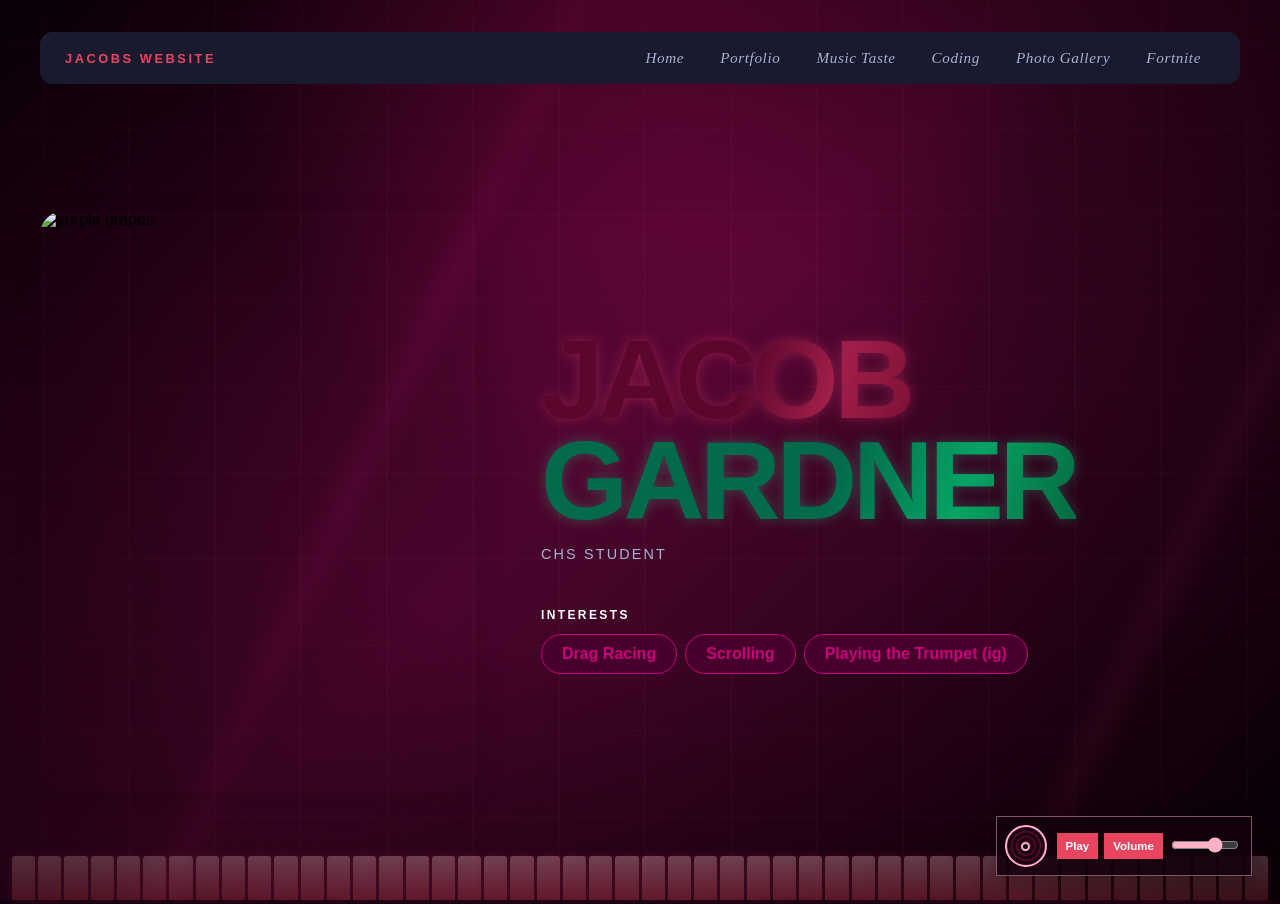
==== commit 2cdfba0e: "addded fortnite" ====
--- a/index.html
+++ b/index.html
@@ -58,6 +58,7 @@
         <li class="nav-li"><a href="music.html">Music Taste</a></li>
         <li class="nav-li"><a href="coding.html">Coding</a></li>
         <li class="nav-li"><a href="gallery.html">Photo Gallery</a></li>
+        <li class="nav-li"><a href="fortnite.html">Fortnite</a></li>
       </ul>
     </nav>
     <!-- nav goes here (TODO 6) -->
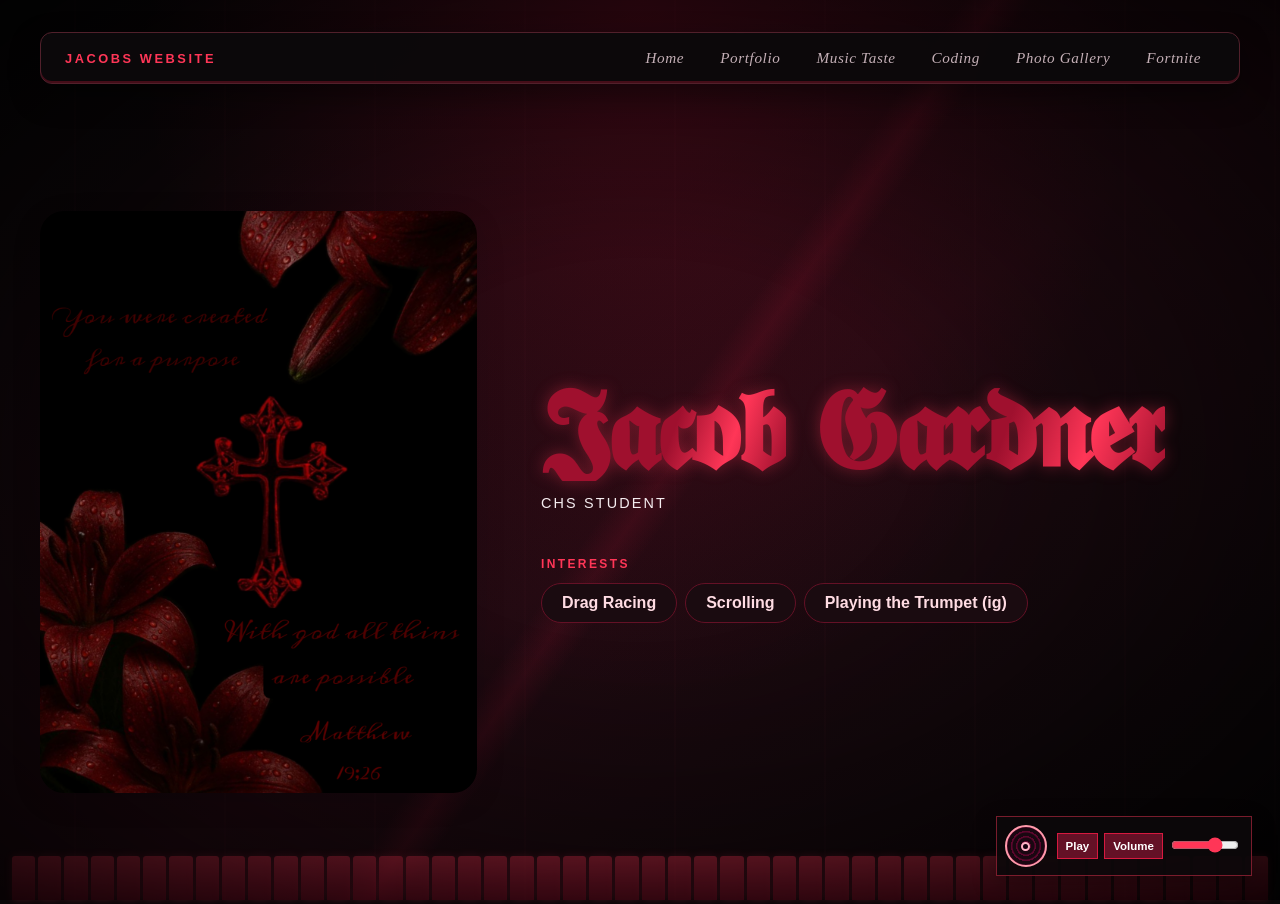
==== commit 6e2608dc: "A LOT" ====
--- a/index.html
+++ b/index.html
@@ -42,7 +42,7 @@
   <div class="music-visualizer" id="music-visualizer" aria-hidden="true"></div>
   <div class="neo-triangle-layer" id="neo-triangle-layer" aria-hidden="true"></div>
   <audio id="soundtrack" autoplay preload="auto">
-    <source src="audio/weight_original_soundtrack.mp3" type="audio/mpeg" />
+    <source src="audio/Spotify_Free_2026-10-09.mp3" type="audio/mpeg" />
   </audio>
   <!-- All content goes here -->
   <div id="all-contents" class="site-content">
@@ -65,15 +65,16 @@
     <main>
       <div class="sidebar">
         <img class="sidebar-img"
-          src="https://res.cloudinary.com/deelmnk6y/images/w_448,h_322,dpr_2/f_auto,q_auto/v1682805012/media-works-VI-17/media-works-VI-17.jpg?_i=AA"
-          alt="purple grapes" />
+          src="/download (1).png"
+          alt="red cross with flowers" />
 
       </div>
 
       <div class="content">
         <h2>
-          <span class="name-word name-jacob">Jacob</span>
-          <span class="name-word name-gardner">Gardner</span>
+          <span class="name-word name-jacob">𝕵𝖆𝖈𝖔𝖇</span>
+          <span class="name-word name-gardner">𝕲𝖆𝖗𝖉𝖓𝖊𝖗</span>
+
         </h2>
         <p>CHS student</p>
 
--- a/style.css
+++ b/style.css
@@ -2971,6 +2971,20 @@
   color: #c0abb4;
 }
 
+.gallery-audio {
+  display: block;
+  width: min(100%, 520px);
+  margin: 0 auto 8px;
+  accent-color: #d7193f;
+}
+
+.gallery-audio-note {
+  margin: 0 0 24px;
+  color: #c4afb6;
+  font-size: 0.82rem;
+  text-align: center;
+}
+
 .gallery-grid {
   display: grid;
   grid-template-columns: repeat(3, minmax(0, 1fr));
@@ -3087,3 +3101,259 @@
     padding-left: 12px;
   }
 }
+
+/* Shared red-and-black theme for the site, excluding the coding desk. */
+body:not(.coding-page) {
+  --theme-red: #d7193f;
+  --theme-red-bright: #ff3657;
+  --theme-red-dark: #641126;
+  --theme-black: #090809;
+  --theme-panel: #171115;
+  --theme-border: #51202b;
+  --theme-text: #f5edf0;
+  --theme-muted: #c4afb6;
+  background: var(--theme-black);
+  color: var(--theme-text);
+}
+
+body:not(.coding-page)::before {
+  background:
+    linear-gradient(
+      125deg,
+      transparent 0 28%,
+      rgba(215, 25, 63, 0.11) 29%,
+      transparent 30% 65%,
+      rgba(255, 54, 87, 0.07) 66%,
+      transparent 67%
+    ),
+    repeating-linear-gradient(
+      90deg,
+      transparent 0 74px,
+      rgba(255, 54, 87, 0.035) 75px,
+      transparent 76px 150px
+    ),
+    radial-gradient(
+      ellipse at 50% 0%,
+      rgba(150, 12, 42, 0.32),
+      transparent 55%
+    ),
+    linear-gradient(145deg, #080708, #200a11 54%, #080708);
+  background-size: 180% 180%, 150px 150px, 100% 100%, 100% 100%;
+}
+
+body:not(.coding-page)::after {
+  background: radial-gradient(
+    ellipse at center,
+    transparent 30%,
+    rgba(0, 0, 0, 0.72) 100%
+  );
+}
+
+body:not(.coding-page) nav {
+  background: rgba(12, 9, 11, 0.96);
+  border: 1px solid var(--theme-border);
+  box-shadow:
+    0 12px 30px rgba(0, 0, 0, 0.42),
+    inset 0 -2px 0 rgba(215, 25, 63, 0.28);
+}
+
+body:not(.coding-page) nav h1 {
+  color: var(--theme-red-bright);
+}
+
+body:not(.coding-page) .nav-li a {
+  color: var(--theme-muted);
+}
+
+body:not(.coding-page) .nav-li a[aria-current="page"] {
+  color: #fff;
+  background: rgba(215, 25, 63, 0.2);
+  box-shadow: inset 0 -2px 0 var(--theme-red-bright);
+}
+
+body:not(.coding-page) .nav-li a:hover {
+  background: var(--theme-red-dark);
+  color: #fff;
+}
+
+body:not(.coding-page) h2,
+body:not(.coding-page) .content > p,
+body:not(.coding-page) .music-description,
+body:not(.coding-page) .gallery-heading h2,
+body:not(.coding-page) .portfolio-content h1,
+body:not(.coding-page) .music-content h2 {
+  color: var(--theme-text);
+}
+
+body:not(.coding-page) .name-jacob,
+body:not(.coding-page) .name-gardner {
+  background-image: linear-gradient(
+    110deg,
+    #9f102e 0 40%,
+    #ff3657 50%,
+    #9f102e 60% 100%
+  );
+  filter: drop-shadow(0 0 8px rgba(255, 54, 87, 0.35));
+}
+
+body:not(.coding-page) .name-jacob:hover,
+body:not(.coding-page) .name-gardner:hover {
+  filter: drop-shadow(0 0 13px rgba(255, 54, 87, 0.75));
+}
+
+body:not(.coding-page) #interests h3,
+body:not(.coding-page) .portfolio-content h3 {
+  color: var(--theme-red-bright);
+}
+
+body:not(.coding-page) #interests li {
+  border-color: var(--theme-red-dark);
+  background: #1a0b10;
+  color: #ffdce3;
+}
+
+body:not(.coding-page) #interests li:hover {
+  border-color: var(--theme-red-bright);
+  background: var(--theme-red-dark);
+  color: #fff;
+}
+
+body:not(.coding-page) .portfolio-page .portfolio-content h1,
+body:not(.coding-page) .music-page .music-content h2 {
+  color: var(--theme-text);
+  text-shadow: 0 0 26px rgba(255, 54, 87, 0.22);
+}
+
+body:not(.coding-page) .portfolio-page .portfolio-content h3,
+body:not(.coding-page) .music-page .nav-li a[aria-current="page"],
+body:not(.coding-page) .portfolio-page .nav-li a[aria-current="page"] {
+  color: #ff9aab;
+}
+
+body:not(.coding-page) .portfolio-page #portfolio a {
+  border-color: var(--theme-border);
+  background: linear-gradient(145deg, #1b1115, #090809 78%);
+  color: var(--theme-text);
+}
+
+body:not(.coding-page) .portfolio-page #portfolio a:hover {
+  border-color: var(--theme-red-bright);
+  background: linear-gradient(145deg, #43101e, #10090c 78%);
+  color: #fff;
+  box-shadow: 0 0 20px rgba(215, 25, 63, 0.2);
+}
+
+body:not(.coding-page) .music-page .music-subtitle,
+body:not(.coding-page) .music-page .artist-name,
+body:not(.coding-page) .music-page .boombox-label,
+body:not(.coding-page) .music-page .tape-shelf,
+body:not(.coding-page) .music-page .music-status {
+  color: #ff9aab;
+}
+
+body:not(.coding-page) .music-page .boombox {
+  border-color: var(--theme-red-dark);
+  background: linear-gradient(145deg, #211116, #0b090a 76%);
+  box-shadow:
+    0 20px 50px rgba(0, 0, 0, 0.58),
+    0 0 30px rgba(215, 25, 63, 0.18);
+}
+
+body:not(.coding-page) .music-page .speaker {
+  border-color: #4a1825;
+  background: repeating-radial-gradient(circle, #190e12 0 5px, #431522 6px 8px);
+  box-shadow: inset 0 0 0 4px #10090c, 0 0 0 2px #76253a;
+}
+
+body:not(.coding-page) .music-page .tape-deck,
+body:not(.coding-page) .music-page .deck-window {
+  border-color: var(--theme-border);
+  background-color: #0b090a;
+  color: var(--theme-muted);
+}
+
+body:not(.coding-page) .music-page .deck-window.loaded {
+  background: rgba(215, 25, 63, 0.2);
+  color: #fff;
+}
+
+body:not(.coding-page) .music-page .tape-shelf {
+  border-color: var(--theme-border);
+  background: rgba(10, 7, 8, 0.6);
+}
+
+body:not(.coding-page) .music-page .vhs-tape {
+  border-color: var(--theme-red-dark);
+  background: linear-gradient(145deg, #291018, #0c090a);
+  color: var(--theme-text);
+}
+
+body:not(.coding-page) .music-page .reel {
+  border-color: #c95770;
+}
+
+body:not(.coding-page) .music-page .boombox-controls button {
+  border-color: var(--theme-red-dark);
+  background: #85132d;
+  color: #fff;
+}
+
+body:not(.coding-page) .music-page .boombox-controls button:hover:not(:disabled) {
+  background: var(--theme-red);
+}
+
+body:not(.coding-page) .music-page .boombox-controls,
+body:not(.coding-page) .music-page .boombox-volume {
+  border-color: var(--theme-border);
+  color: var(--theme-muted);
+}
+
+body:not(.coding-page) .music-page input[type="range"],
+body:not(.coding-page) .soundtrack-widget input[type="range"] {
+  accent-color: var(--theme-red-bright);
+}
+
+body:not(.coding-page) .music-page-visualizer-bar,
+body:not(.coding-page) .music-visualizer-bar {
+  background: linear-gradient(to top, #9f102e, #ff3657);
+  box-shadow: 0 0 8px rgba(255, 54, 87, 0.42);
+}
+
+body:not(.coding-page) .gallery-page .gallery-kicker {
+  color: var(--theme-red-bright);
+}
+
+body:not(.coding-page) .gallery-page .gallery-heading > p:last-child,
+body:not(.coding-page) .gallery-page .gallery-lightbox-caption {
+  color: var(--theme-muted);
+}
+
+body:not(.coding-page) .gallery-page .gallery-item {
+  border-color: var(--theme-border);
+  background: var(--theme-panel);
+}
+
+body:not(.coding-page) .gallery-page .gallery-item:focus-visible,
+body:not(.coding-page) .gallery-page .gallery-close:focus-visible {
+  outline-color: var(--theme-red-bright);
+}
+
+body:not(.coding-page) .soundtrack-widget {
+  border-color: rgba(255, 54, 87, 0.45);
+  background: rgba(12, 8, 10, 0.92);
+}
+
+body:not(.coding-page) .soundtrack-controls button {
+  border-color: var(--theme-red);
+  background: var(--theme-red-dark);
+}
+
+body:not(.coding-page) .record-disc {
+  border-color: #ff9aab;
+}
+
+body:not(.coding-page) .neo-triangle {
+  background: var(--theme-red-bright);
+  filter: drop-shadow(0 0 4px var(--theme-red-bright))
+    drop-shadow(0 0 11px var(--theme-red));
+}
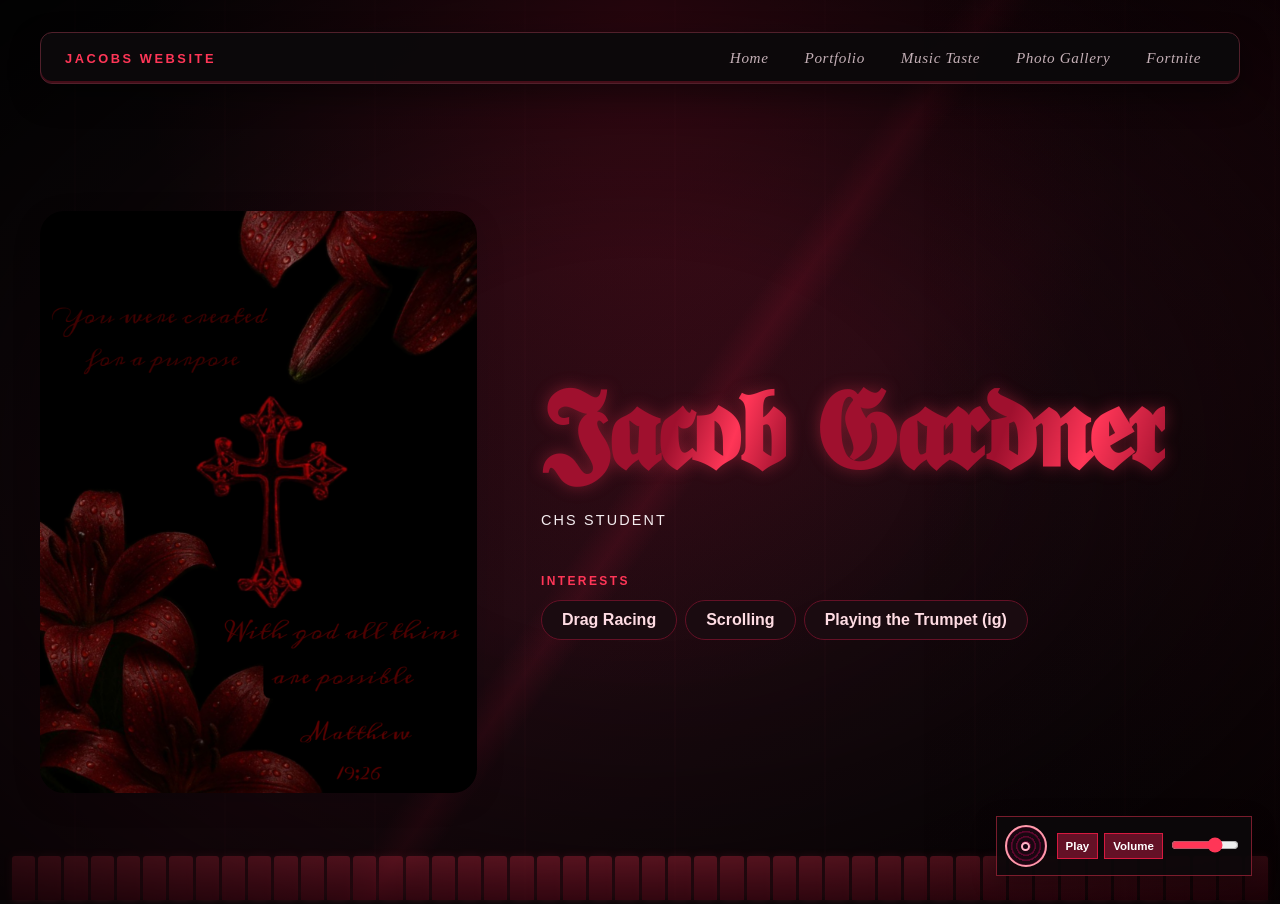
==== commit a0556898: "added music glow" ====
--- a/index.html
+++ b/index.html
@@ -56,7 +56,6 @@
         <li class="nav-li"><a href="index.html">Home</a></li>
         <li class="nav-li"><a href="portfolio.html">Portfolio</a></li>
         <li class="nav-li"><a href="music.html">Music Taste</a></li>
-        <li class="nav-li"><a href="coding.html">Coding</a></li>
         <li class="nav-li"><a href="gallery.html">Photo Gallery</a></li>
         <li class="nav-li"><a href="fortnite.html">Fortnite</a></li>
       </ul>
@@ -74,7 +73,6 @@
         <h2>
           <span class="name-word name-jacob">𝕵𝖆𝖈𝖔𝖇</span>
           <span class="name-word name-gardner">𝕲𝖆𝖗𝖉𝖓𝖊𝖗</span>
-
         </h2>
         <p>CHS student</p>
 
--- a/style.css
+++ b/style.css
@@ -513,11 +513,25 @@
   position: fixed;
   inset: 0;
   pointer-events: none;
-}
-
-.neo-triangle-layer {
   z-index: 1;
   overflow: hidden;
+}
+
+.neo-triangle-layer::before {
+  position: absolute;
+  top: 0;
+  right: 0;
+  bottom: 0;
+  width: clamp(180px, 30vw, 440px);
+  background: linear-gradient(
+    90deg,
+    transparent,
+    rgba(100, 17, 38, 0.2) 45%,
+    rgba(255, 24, 61, 0.38)
+  );
+  content: "";
+  opacity: var(--triangle-glow, 0.06);
+  transition: opacity 100ms ease-out;
 }
 
 .neo-triangle {
@@ -937,7 +951,7 @@
 h2 {
   margin: 0;
   font-size: clamp(4rem, 10vw, 7rem);
-  line-height: 0.9;
+  line-height: 1.2;
   font-weight: 900;
   letter-spacing: -0.04em;
   text-transform: uppercase;
@@ -3029,7 +3043,8 @@
 }
 
 .gallery-item:focus-visible,
-.gallery-close:focus-visible {
+.gallery-close:focus-visible,
+.gallery-arrow:focus-visible {
   outline: 2px solid #ff8292;
   outline-offset: 3px;
 }
@@ -3071,6 +3086,35 @@
   cursor: pointer;
 }
 
+.gallery-arrow {
+  position: absolute;
+  top: 50%;
+  display: grid;
+  width: 48px;
+  height: 58px;
+  place-items: center;
+  transform: translateY(-50%);
+  border: 1px solid rgba(255, 255, 255, 0.4);
+  border-radius: 8px;
+  background: rgba(20, 12, 18, 0.65);
+  color: #fff;
+  font-size: 2.8rem;
+  line-height: 1;
+  cursor: pointer;
+}
+
+.gallery-arrow:hover {
+  background: rgba(215, 25, 63, 0.75);
+}
+
+.gallery-arrow-previous {
+  left: 22px;
+}
+
+.gallery-arrow-next {
+  right: 22px;
+}
+
 .gallery-lightbox-caption {
   position: absolute;
   bottom: 20px;
@@ -3099,6 +3143,14 @@
   .gallery-lightbox {
     padding-right: 12px;
     padding-left: 12px;
+  }
+
+  .gallery-arrow-previous {
+    left: 8px;
+  }
+
+  .gallery-arrow-next {
+    right: 8px;
   }
 }
 
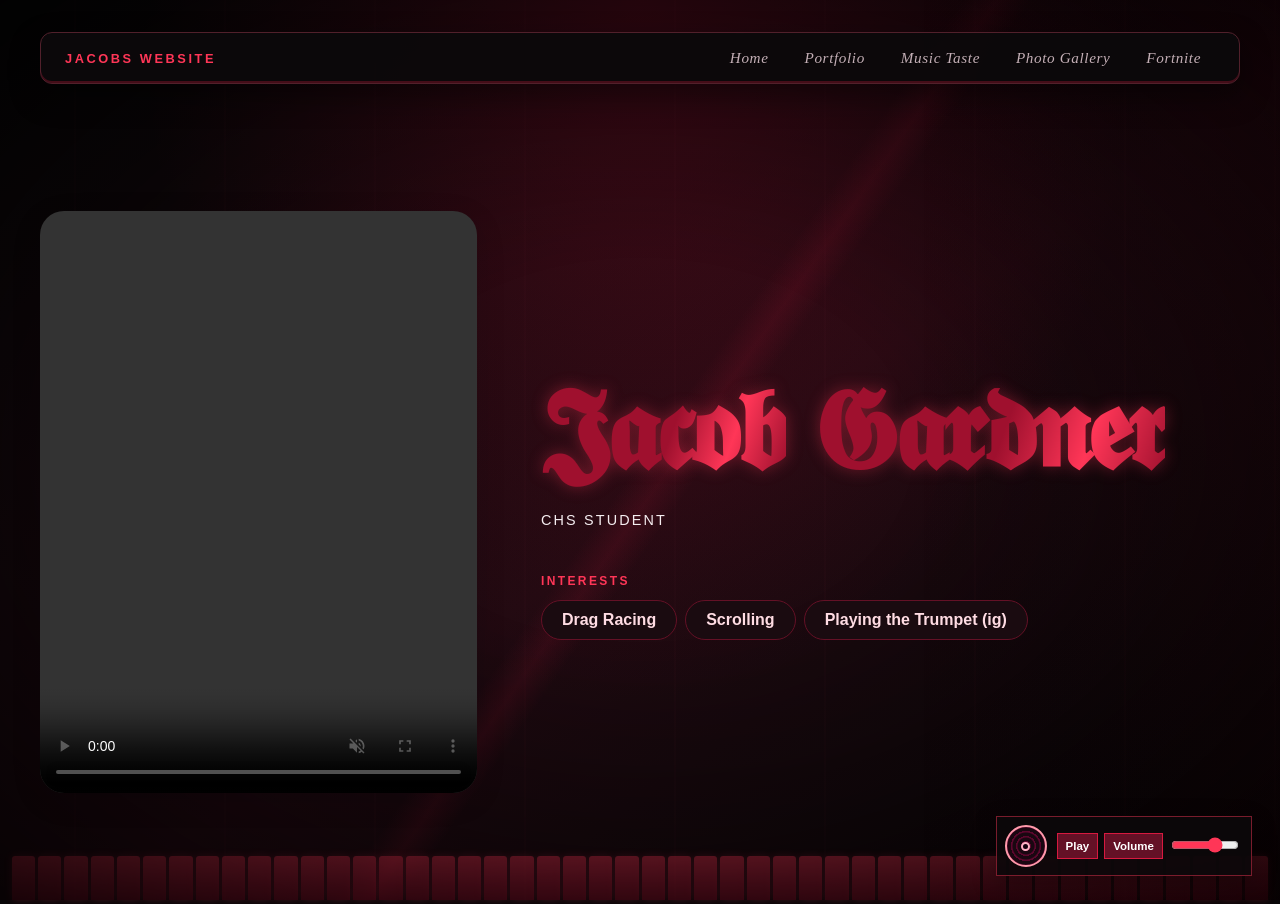
==== commit 7d4a58c7: "made a motorcytcle" ====
--- a/index.html
+++ b/index.html
@@ -63,10 +63,10 @@
     <!-- nav goes here (TODO 6) -->
     <main>
       <div class="sidebar">
-        <img class="sidebar-img"
-          src="/download (1).png"
-          alt="red cross with flowers" />
-
+        <video class="sidebar-img" autoplay muted loop playsinline controls aria-label="Homepage video">
+          <source src="Video%20Project%202%20(1).mp4" type="video/mp4" />
+          Your browser does not support video playback.
+        </video>
       </div>
 
       <div class="content">
@@ -89,5 +89,4 @@
   </div>
   <script src="index.js"></script>
 </body>
-
 </html>
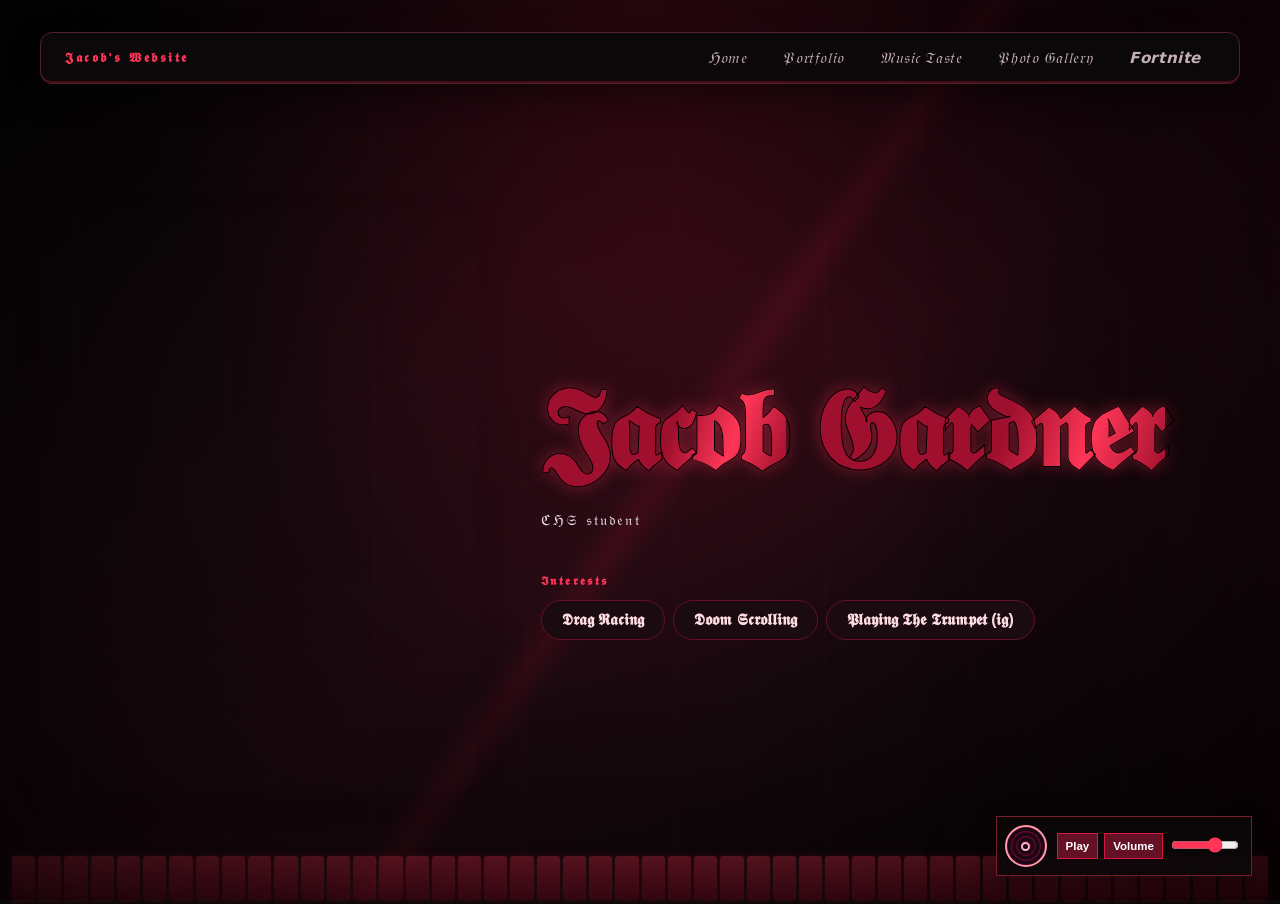
==== commit f1104062: "a lot again" ====
--- a/index.html
+++ b/index.html
@@ -2,7 +2,7 @@
 <html>
 
 <head>
-  <title>Jacobs website</title>
+  <title>𝕵𝖆𝖈𝖔𝖇'𝖘 𝖂𝖊𝖇𝖘𝖎𝖙𝖊</title>
   <link rel="stylesheet" href="style.css" />
 </head>
 
@@ -11,7 +11,7 @@
     <div class="wine-scene">
       <div class="wine-glass wine-glass-left"><span></span></div>
       <div class="wine-glass wine-glass-right"><span></span></div>
-      <div class="wine-clink">CLINK</div>
+      <div class="wine-clink">𝓒𝓛𝓘𝓝𝓚</div>
       <div class="wine-burst"><i></i><i></i><i></i><i></i><i></i><i></i><i></i><i></i></div>
     </div>
     <div class="wine-liquid">
@@ -34,14 +34,17 @@
       <button id="soundtrack-toggle" type="button" aria-label="Pause soundtrack">Pause</button>
       <button id="soundtrack-mute" type="button" aria-label="Mute soundtrack">Volume</button>
       <label class="volume-control">
-        <span class="sr-only">Soundtrack volume</span>
+        <span class="sr-only">𝔖𝔬𝔲𝔫𝔱𝔯𝔞𝔠𝔨 𝔙𝔬𝔩𝔲𝔪𝔢</span>
         <input id="soundtrack-volume" type="range" min="0" max="1" step="0.05" value="0.7" />
       </label>
     </div>
   </aside>
   <div class="music-visualizer" id="music-visualizer" aria-hidden="true"></div>
   <div class="neo-triangle-layer" id="neo-triangle-layer" aria-hidden="true"></div>
-  <audio id="soundtrack" autoplay preload="auto">
+  <audio id="dj-intro" preload="auto">
+    <source src="audio/dj-intro.mp3" type="audio/mpeg" />
+  </audio>
+  <audio id="soundtrack" loop preload="auto">
     <source src="audio/Spotify_Free_2026-10-09.mp3" type="audio/mpeg" />
   </audio>
   <!-- All content goes here -->
@@ -51,19 +54,19 @@
         <i></i><i></i><i></i><i></i><i></i><i></i><i></i><i></i>
         <i></i><i></i><i></i><i></i>
       </div>
-      <h1>Jacobs website</h1>
+      <h1>𝕵𝖆𝖈𝖔𝖇'𝖘 𝖂𝖊𝖇𝖘𝖎𝖙𝖊</h1>
       <ul id="nav-ul">
-        <li class="nav-li"><a href="index.html">Home</a></li>
-        <li class="nav-li"><a href="portfolio.html">Portfolio</a></li>
-        <li class="nav-li"><a href="music.html">Music Taste</a></li>
-        <li class="nav-li"><a href="gallery.html">Photo Gallery</a></li>
-        <li class="nav-li"><a href="fortnite.html">Fortnite</a></li>
+        <li class="nav-li"><a href="index.html">ℌ𝔬𝔪𝔢</a></li>
+        <li class="nav-li"><a href="portfolio.html">𝔓𝔬𝔯𝔱𝔣𝔬𝔩𝔦𝔬</a></li>
+        <li class="nav-li"><a href="music.html">𝔐𝔲𝔰𝔦𝔠 𝔗𝔞𝔰𝔱𝔢</a></li>
+        <li class="nav-li"><a href="gallery.html">𝔓𝔥𝔬𝔱𝔬 𝔊𝔞𝔩𝔩𝔢𝔯𝔶</a></li>
+        <li class="nav-li"><a href="fortnite.html">𝗙𝗼𝗿𝘁𝗻𝗶𝘁𝗲</a></li>
       </ul>
     </nav>
     <!-- nav goes here (TODO 6) -->
     <main>
       <div class="sidebar">
-        <video class="sidebar-img" autoplay muted loop playsinline controls aria-label="Homepage video">
+        <video class="sidebar-img" autoplay muted loop playsinline controlslist="nofullscreen noremoteplayback" disablepictureinpicture aria-label="Homepage video">
           <source src="Video%20Project%202%20(1).mp4" type="video/mp4" />
           Your browser does not support video playback.
         </video>
@@ -74,14 +77,14 @@
           <span class="name-word name-jacob">𝕵𝖆𝖈𝖔𝖇</span>
           <span class="name-word name-gardner">𝕲𝖆𝖗𝖉𝖓𝖊𝖗</span>
         </h2>
-        <p>CHS student</p>
+        <p>ℭℌ𝔖 𝔰𝔱𝔲𝔡𝔢𝔫𝔱</p>
 
         <div id="interests">
-          <h3>Interests</h3>
+          <h3>𝕴𝖓𝖙𝖊𝖗𝖊𝖘𝖙𝖘</h3>
           <ul>
-            <li>Drag Racing</li>
-            <li>Scrolling</li>
-            <li>Playing the Trumpet (ig)</li>
+            <li>𝕯𝖗𝖆𝖌 𝕽𝖆𝖈𝖎𝖓𝖌</li>
+            <li>𝕯𝖔𝖔𝖒 𝕾𝖈𝖗𝖔𝖑𝖑𝖎𝖓𝖌</li>
+            <li>𝕻𝖑𝖆𝖞𝖎𝖓𝖌 𝕿𝖍𝖊 𝕿𝖗𝖚𝖒𝖕𝖊𝖙 (𝖎𝖌)</li>
           </ul>
         </div>
       </div>
--- a/style.css
+++ b/style.css
@@ -10,7 +10,7 @@
   place-items: center;
   overflow: hidden;
   background: #000;
-  animation: intro-fade 2.5s ease 2.35s forwards;
+  animation: intro-fade 2.5s ease 4.35s forwards;
 }
 
 .wine-scene {
@@ -209,6 +209,11 @@
   opacity: 0;
   transform: translate(-50%, -50%) scale(0.5);
   animation: clink 0.55s ease 1.3s forwards;
+}
+
+.wine-clink.is-bass-hit {
+  color: #fff;
+  text-shadow: 0 0 14px #fff, 0 0 30px rgba(255, 255, 255, 0.9);
 }
 
 .wine-burst {
@@ -961,6 +966,7 @@
 .name-word {
   display: inline-block;
   color: transparent;
+  -webkit-text-stroke: 1px #000;
   background-size: 240% 100%;
   background-position: 200% 0;
   background-clip: text;
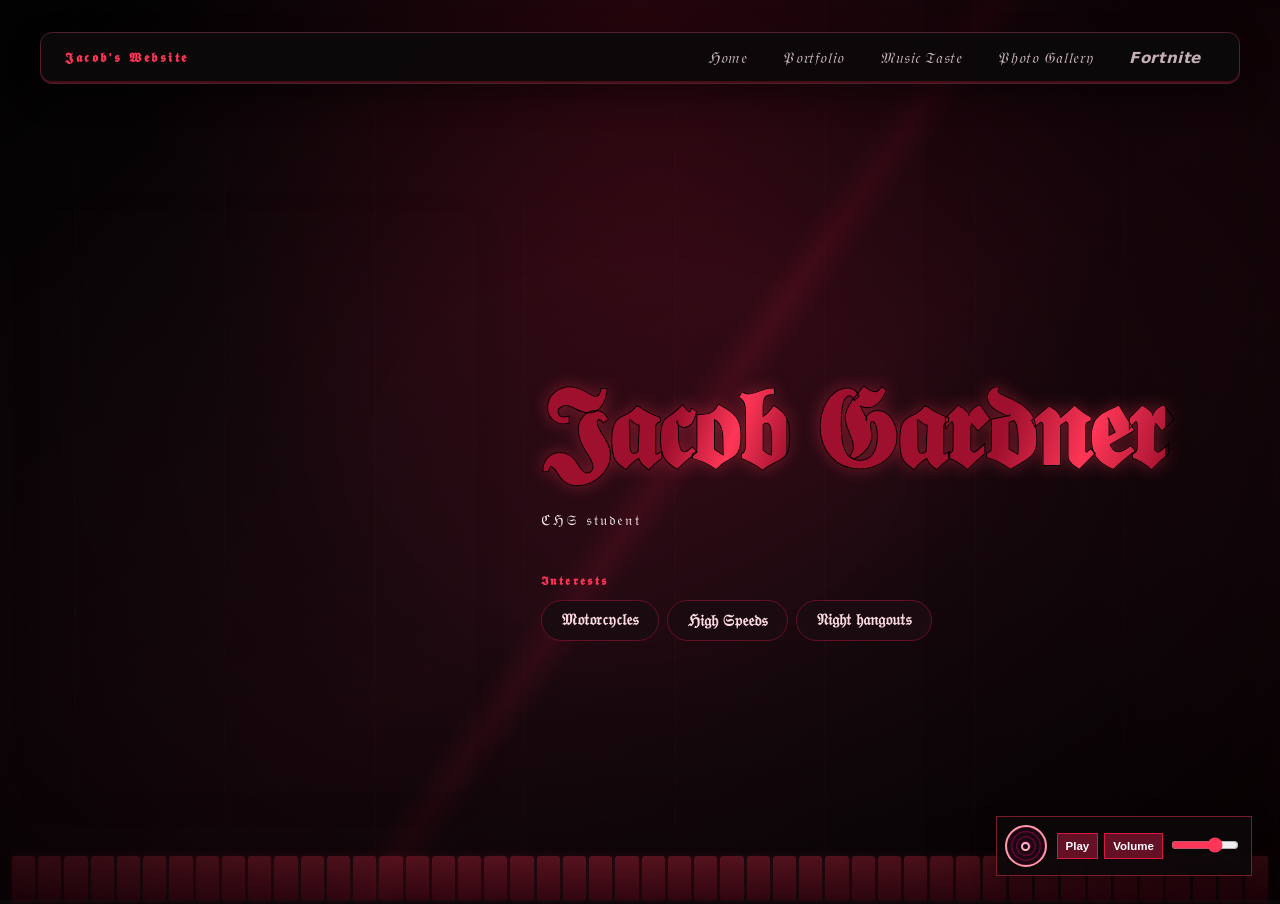
==== commit bc58e331: "added new music" ====
--- a/index.html
+++ b/index.html
@@ -82,9 +82,9 @@
         <div id="interests">
           <h3>𝕴𝖓𝖙𝖊𝖗𝖊𝖘𝖙𝖘</h3>
           <ul>
-            <li>𝕯𝖗𝖆𝖌 𝕽𝖆𝖈𝖎𝖓𝖌</li>
-            <li>𝕯𝖔𝖔𝖒 𝕾𝖈𝖗𝖔𝖑𝖑𝖎𝖓𝖌</li>
-            <li>𝕻𝖑𝖆𝖞𝖎𝖓𝖌 𝕿𝖍𝖊 𝕿𝖗𝖚𝖒𝖕𝖊𝖙 (𝖎𝖌)</li>
+            <li>𝔐𝔬𝔱𝔬𝔯𝔠𝔶𝔠𝔩𝔢𝔰</li>
+            <li>ℌ𝔦𝔤𝔥 𝔖𝔭𝔢𝔢𝔡𝔰</li>
+            <li>𝔑𝔦𝔤𝔥𝔱 𝔥𝔞𝔫𝔤𝔬𝔲𝔱𝔰</li>
           </ul>
         </div>
       </div>
--- a/style.css
+++ b/style.css
@@ -1468,6 +1468,8 @@
 }
 
 .music-page::before {
+  filter: brightness(var(--music-background-brightness, 1));
+  transition: filter 90ms ease-out;
   background:
     linear-gradient(
       135deg,
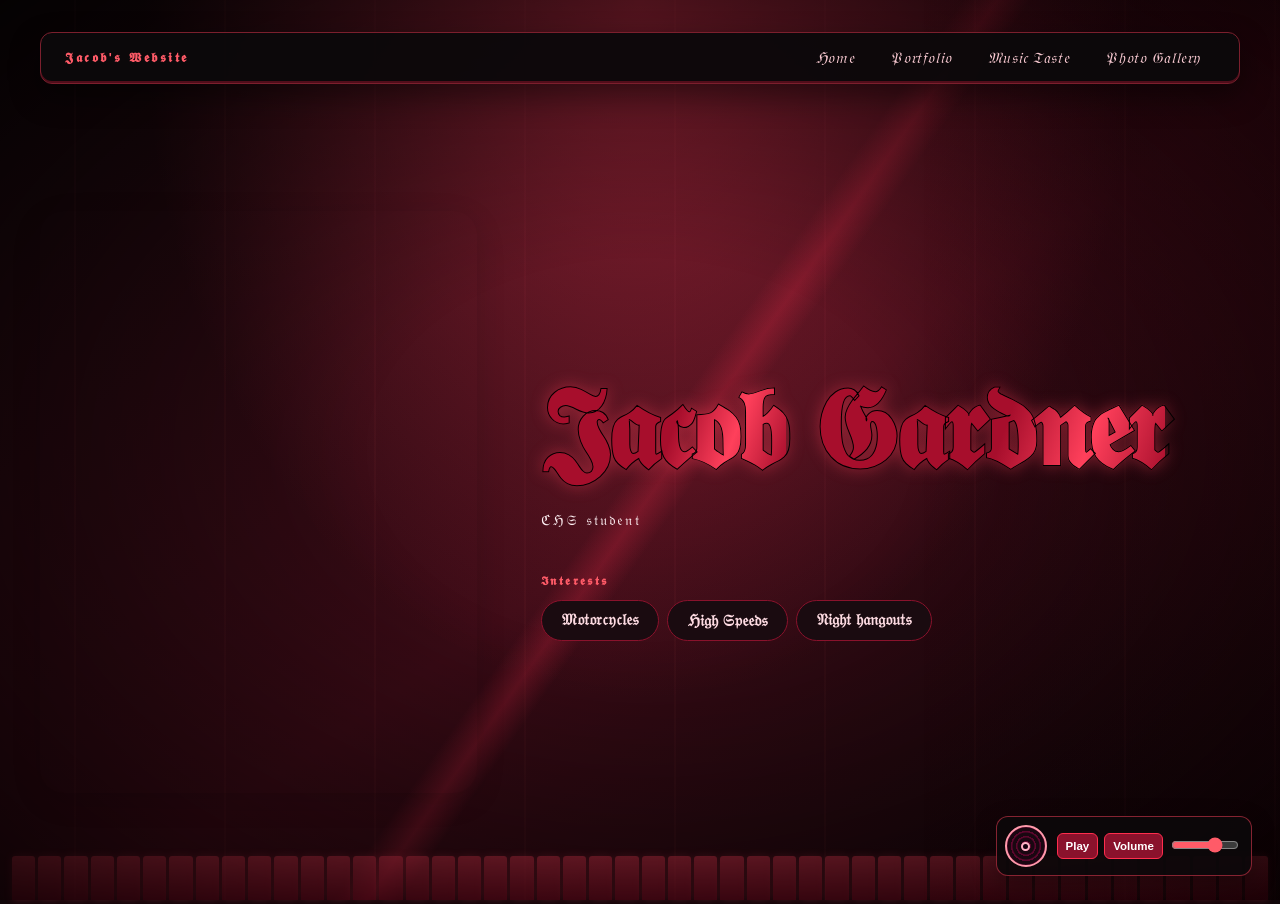
==== commit 4594be4c: "made the backrooms" ====
--- a/index.html
+++ b/index.html
@@ -60,7 +60,6 @@
         <li class="nav-li"><a href="portfolio.html">𝔓𝔬𝔯𝔱𝔣𝔬𝔩𝔦𝔬</a></li>
         <li class="nav-li"><a href="music.html">𝔐𝔲𝔰𝔦𝔠 𝔗𝔞𝔰𝔱𝔢</a></li>
         <li class="nav-li"><a href="gallery.html">𝔓𝔥𝔬𝔱𝔬 𝔊𝔞𝔩𝔩𝔢𝔯𝔶</a></li>
-        <li class="nav-li"><a href="fortnite.html">𝗙𝗼𝗿𝘁𝗻𝗶𝘁𝗲</a></li>
       </ul>
     </nav>
     <!-- nav goes here (TODO 6) -->
--- a/style.css
+++ b/style.css
@@ -208,6 +208,7 @@
   letter-spacing: 0.2em;
   opacity: 0;
   transform: translate(-50%, -50%) scale(0.5);
+  transition: color 70ms ease-out, text-shadow 70ms ease-out;
   animation: clink 0.55s ease 1.3s forwards;
 }
 
@@ -509,9 +510,9 @@
   min-width: 3px;
   height: 5%;
   border-radius: 3px 3px 0 0;
-  background: linear-gradient(to top, #e94560, #ffb2c5);
-  box-shadow: 0 0 8px rgba(233, 69, 96, 0.5);
-  transition: height 80ms ease-out;
+  background: linear-gradient(to top, #e94545, #ffb2b2);
+  box-shadow: 0 0 8px rgba(233, 69, 69, 0.5);
+  transition: height 130ms ease-out;
 }
 
 .neo-triangle-layer {
@@ -1257,6 +1258,7 @@
 #portfolio li {
   border-radius: 12px;
   overflow: hidden;
+  list-style: none;
 }
 
 #portfolio a {
@@ -1266,7 +1268,7 @@
   text-decoration: none;
   color: #444;
   text-align: center;
-  padding: 16px 20px;
+  padding: 18px 24px;
   font-size: 1.1rem;
   font-weight: 500;
   background: #fff;
@@ -1284,16 +1286,45 @@
   transform: translateX(4px);
 }
 
-#portfolio a::after {
-  content: "->";
-  font-size: 0.85rem;
-  opacity: 0.4;
-  transition: opacity 0.25s ease;
-  white-space: nowrap;
-}
-
-#portfolio a:hover::after {
-  opacity: 1;
+#custom-games {
+  list-style: none;
+  margin: 0;
+  padding: 0;
+  width: min(100%, 760px);
+  display: flex;
+  flex-direction: column;
+  gap: 10px;
+}
+
+#custom-games li {
+  list-style: none;
+  border-radius: 12px;
+  overflow: hidden;
+}
+
+#custom-games a {
+  display: flex;
+  justify-content: center;
+  align-items: center;
+  text-decoration: none;
+  color: #444;
+  text-align: center;
+  padding: 22px 28px;
+  font-size: 1.35rem;
+  font-weight: 600;
+  background: #fff;
+  border: 1px solid #e0e0e0;
+  border-radius: 12px;
+  transition:
+    background 0.25s ease,
+    color 0.25s ease,
+    transform 0.25s ease;
+}
+
+#custom-games a:hover {
+  background: #000;
+  color: #fff;
+  transform: translateX(4px);
 }
 
 /* Portfolio page */
@@ -1400,21 +1431,29 @@
   gap: 14px;
 }
 
-.portfolio-page #portfolio li {
+.portfolio-page #custom-games {
+  gap: 14px;
+}
+
+.portfolio-page #portfolio li,
+.portfolio-page #custom-games li {
+  list-style: none;
   width: 100%;
 }
 
-.portfolio-page #portfolio a {
-  justify-content: space-between;
+.portfolio-page #portfolio a,
+.portfolio-page #custom-games a {
+  justify-content: center;
   padding: 20px 24px;
   border: 1px solid #754354;
   border-radius: 2px;
   background: linear-gradient(145deg, #25121c, #09070c 72%);
   color: #edd6cc;
+  text-decoration: none;
   box-shadow:
     0 9px 20px rgba(0, 0, 0, 0.35),
     inset 0 0 0 1px rgba(214, 164, 126, 0.08);
-  text-align: left;
+  text-align: center;
   transition:
     background 0.25s ease,
     border-color 0.25s ease,
@@ -1423,20 +1462,15 @@
     box-shadow 0.25s ease;
 }
 
-.portfolio-page #portfolio a:hover {
-  background: linear-gradient(145deg, #461727, #160b12 72%);
-  border-color: #d65a66;
+.portfolio-page #portfolio a:hover,
+.portfolio-page #custom-games a:hover {
+  background: linear-gradient(145deg, #410e0e, #160b12 72%);
+  border-color: #ff4242;
   color: #fff1e7;
   box-shadow:
     0 12px 26px rgba(0, 0, 0, 0.48),
     0 0 18px rgba(214, 90, 102, 0.22);
   transform: translateX(8px);
-}
-
-.portfolio-page #portfolio a::after {
-  color: #d6a47e;
-  content: "[ open ]";
-  letter-spacing: 0.08em;
 }
 
 @keyframes portfolio-drift {
@@ -1535,7 +1569,7 @@
 }
 
 .music-page .nav-li a:hover {
-  background: #651b2d;
+  background: #651b1b;
   color: #f7e5d4;
 }
 
@@ -1568,7 +1602,7 @@
 }
 
 .music-page .boombox {
-  border-color: #7f3948;
+  border-color: #660303;
   border-radius: 2px;
   background: linear-gradient(145deg, #25121c, #09070c 72%);
   box-shadow:
@@ -1600,7 +1634,7 @@
 }
 
 .music-page .vhs-tape {
-  border-color: #8e3c4d;
+  border-color: #8e3c3c;
   border-radius: 2px;
   background: linear-gradient(145deg, #301521, #0b070d);
   color: #edd6cc;
@@ -1792,14 +1826,39 @@
 }
 
 .speaker {
+  position: relative;
   width: clamp(92px, 18vw, 140px);
   aspect-ratio: 1;
-  border: 8px solid #4b2744;
+  border: 10px solid #2f1722;
   border-radius: 50%;
-  background: repeating-radial-gradient(circle, #2b162b 0 5px, #542342 6px 8px);
+  background:
+    radial-gradient(circle at 50% 48%, #6b2b45 0%, #3f1a2b 15%, #1a0d15 28%, #09070c 55%, #120a11 100%);
   box-shadow:
-    inset 0 0 0 4px #120b18,
-    0 0 0 2px #8b4260;
+    inset 0 0 0 7px rgba(10, 7, 10, 0.92),
+    inset 0 0 18px rgba(255, 179, 196, 0.18),
+    0 0 0 3px rgba(236, 93, 126, 0.5),
+    0 16px 28px rgba(0, 0, 0, 0.38);
+}
+
+.speaker::before {
+  content: "";
+  position: absolute;
+  inset: 16%;
+  border-radius: 50%;
+  background:
+    radial-gradient(circle at 50% 50%, rgba(255, 220, 228, 0.96) 0 8%, rgba(255, 138, 164, 0.92) 9% 14%, rgba(27, 11, 15, 0.8) 15% 42%, rgba(10, 7, 11, 1) 43% 100%);
+  box-shadow:
+    inset 0 0 18px rgba(255, 255, 255, 0.12),
+    0 0 22px rgba(255, 121, 146, 0.2);
+}
+
+.speaker::after {
+  content: "";
+  position: absolute;
+  inset: 28%;
+  border: 2px solid rgba(255, 216, 227, 0.48);
+  border-radius: 50%;
+  background: rgba(12, 8, 10, 0.62);
 }
 
 .tape-deck {
@@ -1832,12 +1891,13 @@
 
 .tape-shelf {
   display: grid;
-  place-items: center;
-  gap: 10px;
-  width: min(100%, 400px);
-  min-height: 140px;
+  justify-items: center;
+  gap: 12px;
+  width: min(100%, 760px);
+  min-height: 190px;
+  padding: 20px 16px 14px;
   border: 1px dashed #9d5675;
-  border-radius: 8px;
+  border-radius: 12px;
   color: #d6a6bd;
   font-size: 0.75rem;
   letter-spacing: 0.12em;
@@ -1845,16 +1905,20 @@
 }
 
 .tape-list {
-  display: flex;
-  justify-content: center;
-  gap: 12px;
-  width: 100%;
+  display: grid;
+  grid-template-columns: repeat(4, minmax(125px, 1fr));
+  justify-items: center;
+  align-items: end;
+  gap: 0;
+  width: min(100%, 700px);
+  padding: 6px 10px 0;
 }
 
 .vhs-tape {
   position: relative;
-  width: 165px;
+  width: min(100%, 150px);
   height: 94px;
+  margin: 0 -10px;
   padding: 12px;
   cursor: grab;
   border: 3px solid #e94560;
@@ -1865,6 +1929,15 @@
   font-family: Georgia, "Times New Roman", serif;
   font-style: italic;
   font-weight: 700;
+  z-index: 1;
+}
+
+.vhs-tape:nth-child(odd) {
+  transform: translateY(10px);
+}
+
+.vhs-tape:nth-child(even) {
+  transform: translateY(-8px);
 }
 
 .vhs-tape:active {
@@ -3164,14 +3237,14 @@
 
 /* Shared red-and-black theme for the site, excluding the coding desk. */
 body:not(.coding-page) {
-  --theme-red: #d7193f;
-  --theme-red-bright: #ff3657;
-  --theme-red-dark: #641126;
-  --theme-black: #090809;
-  --theme-panel: #171115;
-  --theme-border: #51202b;
-  --theme-text: #f5edf0;
-  --theme-muted: #c4afb6;
+  --theme-red: #ff2d4d;
+  --theme-red-bright: #ff5b68;
+  --theme-red-dark: #8a122c;
+  --theme-black: #12070a;
+  --theme-panel: #210d12;
+  --theme-border: #7b1f2d;
+  --theme-text: #fff1f4;
+  --theme-muted: #f7c8d0;
   background: var(--theme-black);
   color: var(--theme-text);
 }
@@ -3181,23 +3254,23 @@
     linear-gradient(
       125deg,
       transparent 0 28%,
-      rgba(215, 25, 63, 0.11) 29%,
+      rgba(255, 45, 77, 0.22) 29%,
       transparent 30% 65%,
-      rgba(255, 54, 87, 0.07) 66%,
+      rgba(255, 91, 104, 0.12) 66%,
       transparent 67%
     ),
     repeating-linear-gradient(
       90deg,
       transparent 0 74px,
-      rgba(255, 54, 87, 0.035) 75px,
+      rgba(255, 91, 104, 0.07) 75px,
       transparent 76px 150px
     ),
     radial-gradient(
       ellipse at 50% 0%,
-      rgba(150, 12, 42, 0.32),
+      rgba(255, 61, 90, 0.44),
       transparent 55%
     ),
-    linear-gradient(145deg, #080708, #200a11 54%, #080708);
+    linear-gradient(145deg, #12070a, #3b0b16 54%, #12070a);
   background-size: 180% 180%, 150px 150px, 100% 100%, 100% 100%;
 }
 
@@ -3214,7 +3287,17 @@
   border: 1px solid var(--theme-border);
   box-shadow:
     0 12px 30px rgba(0, 0, 0, 0.42),
-    inset 0 -2px 0 rgba(215, 25, 63, 0.28);
+    inset 0 -2px 0 rgba(226, 27, 60, 0.32);
+}
+
+body.portfolio-page nav,
+body.music-page nav {
+  border-radius: 14px;
+  border-color: rgba(255, 64, 91, 0.5);
+  box-shadow:
+    0 14px 36px rgba(0, 0, 0, 0.48),
+    inset 0 -3px 0 rgba(255, 64, 91, 0.38),
+    0 0 24px rgba(226, 27, 60, 0.12);
 }
 
 body:not(.coding-page) nav h1 {
@@ -3225,15 +3308,35 @@
   color: var(--theme-muted);
 }
 
+body.portfolio-page .nav-li a,
+body.music-page .nav-li a {
+  border: 1px solid transparent;
+  border-radius: 8px;
+  padding: 9px 14px;
+  transition:
+    background 180ms ease,
+    border-color 180ms ease,
+    color 180ms ease,
+    box-shadow 180ms ease,
+    transform 180ms ease;
+}
+
 body:not(.coding-page) .nav-li a[aria-current="page"] {
   color: #fff;
-  background: rgba(215, 25, 63, 0.2);
-  box-shadow: inset 0 -2px 0 var(--theme-red-bright);
+  background: linear-gradient(135deg, #ff405b, #bd092c);
+  border-color: #ff7185;
+  box-shadow:
+    0 5px 18px rgba(226, 27, 60, 0.42),
+    inset 0 1px 0 rgba(255, 255, 255, 0.22);
+  text-shadow: 0 1px 2px rgba(50, 0, 10, 0.55);
 }
 
 body:not(.coding-page) .nav-li a:hover {
-  background: var(--theme-red-dark);
+  border-color: rgba(255, 64, 91, 0.8);
+  background: rgba(226, 27, 60, 0.28);
   color: #fff;
+  box-shadow: 0 0 16px rgba(226, 27, 60, 0.22);
+  transform: translateY(-1px);
 }
 
 body:not(.coding-page) h2,
@@ -3249,16 +3352,16 @@
 body:not(.coding-page) .name-gardner {
   background-image: linear-gradient(
     110deg,
-    #9f102e 0 40%,
-    #ff3657 50%,
-    #9f102e 60% 100%
+    #a70e2c 0 40%,
+    #ff405b 50%,
+    #a70e2c 60% 100%
   );
-  filter: drop-shadow(0 0 8px rgba(255, 54, 87, 0.35));
+  filter: drop-shadow(0 0 8px rgba(255, 64, 91, 0.4));
 }
 
 body:not(.coding-page) .name-jacob:hover,
 body:not(.coding-page) .name-gardner:hover {
-  filter: drop-shadow(0 0 13px rgba(255, 54, 87, 0.75));
+  filter: drop-shadow(0 0 13px rgba(255, 64, 91, 0.78));
 }
 
 body:not(.coding-page) #interests h3,
@@ -3278,105 +3381,252 @@
   color: #fff;
 }
 
-body:not(.coding-page) .portfolio-page .portfolio-content h1,
-body:not(.coding-page) .music-page .music-content h2 {
+body.portfolio-page .portfolio-content h1,
+body.music-page .music-content h2 {
   color: var(--theme-text);
-  text-shadow: 0 0 26px rgba(255, 54, 87, 0.22);
-}
-
-body:not(.coding-page) .portfolio-page .portfolio-content h3,
-body:not(.coding-page) .music-page .nav-li a[aria-current="page"],
-body:not(.coding-page) .portfolio-page .nav-li a[aria-current="page"] {
+  text-shadow: 0 0 26px rgba(255, 64, 91, 0.25);
+}
+
+body.portfolio-page .portfolio-content h1 {
+  font-size: clamp(3rem, 9vw, 6rem);
+  letter-spacing: -0.06em;
+  text-shadow: 0 8px 32px rgba(226, 27, 60, 0.28);
+}
+
+body.portfolio-page .portfolio-content h3 {
+  padding: 9px 14px;
+  border: 1px solid rgba(255, 64, 91, 0.48);
+  border-radius: 999px;
+  background: rgba(226, 27, 60, 0.12);
+}
+
+body.portfolio-page .portfolio-content h3 {
   color: #ff9aab;
 }
 
-body:not(.coding-page) .portfolio-page #portfolio a {
-  border-color: var(--theme-border);
-  background: linear-gradient(145deg, #1b1115, #090809 78%);
+body.portfolio-page #portfolio {
+  counter-reset: project;
+  gap: 16px;
+}
+
+body.portfolio-page #portfolio li {
+  counter-increment: project;
+}
+
+body.portfolio-page #portfolio a {
+  position: relative;
+  min-height: 112px;
+  gap: 24px;
+  border: 1px solid rgba(255, 64, 91, 0.58);
+  border-radius: 12px;
+  padding: 22px 24px;
+  background:
+    linear-gradient(110deg, rgba(226, 27, 60, 0.24), transparent 42%),
+    linear-gradient(145deg, #241015, #100b0d 76%);
   color: var(--theme-text);
-}
-
-body:not(.coding-page) .portfolio-page #portfolio a:hover {
-  border-color: var(--theme-red-bright);
-  background: linear-gradient(145deg, #43101e, #10090c 78%);
+  box-shadow:
+    0 12px 28px rgba(0, 0, 0, 0.38),
+    inset 4px 0 0 var(--theme-red-bright);
+}
+
+body.portfolio-page #portfolio a::before {
+  display: grid;
+  flex: 0 0 48px;
+  width: 48px;
+  height: 48px;
+  place-items: center;
+  border: 1px solid rgba(255, 255, 255, 0.3);
+  border-radius: 50%;
+  background: linear-gradient(145deg, #ff405b, #a80728);
   color: #fff;
-  box-shadow: 0 0 20px rgba(215, 25, 63, 0.2);
-}
-
-body:not(.coding-page) .music-page .music-subtitle,
-body:not(.coding-page) .music-page .artist-name,
-body:not(.coding-page) .music-page .boombox-label,
-body:not(.coding-page) .music-page .tape-shelf,
-body:not(.coding-page) .music-page .music-status {
+  content: counter(project, decimal-leading-zero);
+  font-family: "Courier New", monospace;
+  font-size: 0.8rem;
+  font-weight: 700;
+  box-shadow: 0 0 20px rgba(226, 27, 60, 0.32);
+}
+
+body.portfolio-page #portfolio a:hover {
+  border-color: #ff7185;
+  background:
+    linear-gradient(110deg, rgba(255, 35, 72, 0.38), transparent 55%),
+    linear-gradient(145deg, #39101a, #160b0f 76%);
+  color: #fff;
+  box-shadow:
+    0 14px 30px rgba(0, 0, 0, 0.4),
+    0 0 26px rgba(226, 27, 60, 0.32),
+    inset 4px 0 0 #ff7185;
+  transform: translateY(-3px);
+}
+
+body.portfolio-page #portfolio a:hover::before {
+  background: linear-gradient(145deg, #ff7185, #d20c35);
+  box-shadow: 0 0 26px rgba(255, 64, 91, 0.55);
+}
+
+body.music-page .music-subtitle,
+body.music-page .artist-name,
+body.music-page .boombox-label,
+body.music-page .tape-shelf,
+body.music-page .music-status {
   color: #ff9aab;
 }
 
-body:not(.coding-page) .music-page .boombox {
-  border-color: var(--theme-red-dark);
-  background: linear-gradient(145deg, #211116, #0b090a 76%);
+body.music-page .music-content h2 {
+  font-size: clamp(3rem, 8vw, 6rem);
+  letter-spacing: 0.03em;
+  text-shadow:
+    0 0 16px rgba(255, 64, 91, 0.38),
+    0 8px 32px rgba(226, 27, 60, 0.28);
+}
+
+body.music-page .music-subtitle {
+  padding: 8px 14px;
+  border: 1px solid rgba(255, 64, 91, 0.52);
+  border-radius: 999px;
+  background: rgba(226, 27, 60, 0.14);
+}
+
+body.music-page .boombox {
+  border: 2px solid #ff405b;
+  border-radius: 18px;
+  background:
+    linear-gradient(145deg, rgba(255, 64, 91, 0.2), transparent 42%),
+    linear-gradient(145deg, #301018, #100a0c 76%);
   box-shadow:
     0 20px 50px rgba(0, 0, 0, 0.58),
-    0 0 30px rgba(215, 25, 63, 0.18);
-}
-
-body:not(.coding-page) .music-page .speaker {
-  border-color: #4a1825;
-  background: repeating-radial-gradient(circle, #190e12 0 5px, #431522 6px 8px);
-  box-shadow: inset 0 0 0 4px #10090c, 0 0 0 2px #76253a;
-}
-
-body:not(.coding-page) .music-page .tape-deck,
-body:not(.coding-page) .music-page .deck-window {
+    0 0 42px rgba(226, 27, 60, 0.34),
+    inset 0 1px rgba(255, 255, 255, 0.06);
+}
+
+body.music-page .speaker {
+  position: relative;
+  border: 10px solid #7b1f2d;
+  background:
+    radial-gradient(circle at 50% 48%, #7d2c40 0%, #4a1d2a 16%, #1b0d15 31%, #08070b 58%, #120a11 100%);
+  box-shadow:
+    inset 0 0 0 7px rgba(11, 7, 10, 0.93),
+    0 0 0 3px rgba(255, 91, 104, 0.5),
+    0 0 22px rgba(255, 64, 91, 0.2),
+    0 18px 30px rgba(0, 0, 0, 0.32);
+}
+
+body.music-page .speaker::before {
+  content: "";
+  position: absolute;
+  inset: 16%;
+  border-radius: 50%;
+  background:
+    radial-gradient(circle at 50% 50%, rgba(255, 225, 231, 0.96) 0 8%, rgba(255, 124, 150, 0.9) 9% 14%, rgba(26, 11, 15, 0.8) 15% 42%, rgba(7, 6, 9, 1) 43% 100%);
+  box-shadow:
+    inset 0 0 18px rgba(255, 255, 255, 0.12),
+    0 0 24px rgba(255, 91, 104, 0.18);
+}
+
+body.music-page .speaker::after {
+  content: "";
+  position: absolute;
+  inset: 28%;
+  border: 2px solid rgba(255, 214, 222, 0.5);
+  border-radius: 50%;
+  background: rgba(12, 9, 10, 0.68);
+}
+
+body.music-page .tape-deck,
+body.music-page .deck-window {
   border-color: var(--theme-border);
+  border-radius: 8px;
   background-color: #0b090a;
   color: var(--theme-muted);
 }
 
-body:not(.coding-page) .music-page .deck-window.loaded {
-  background: rgba(215, 25, 63, 0.2);
+body.music-page .deck-window.loaded {
+  background: rgba(226, 27, 60, 0.22);
   color: #fff;
 }
 
-body:not(.coding-page) .music-page .tape-shelf {
-  border-color: var(--theme-border);
-  background: rgba(10, 7, 8, 0.6);
-}
-
-body:not(.coding-page) .music-page .vhs-tape {
-  border-color: var(--theme-red-dark);
-  background: linear-gradient(145deg, #291018, #0c090a);
+body.music-page .tape-shelf {
+  border: 1px dashed rgba(255, 64, 91, 0.76);
+  border-radius: 16px;
+  background:
+    linear-gradient(135deg, rgba(226, 27, 60, 0.14), transparent 65%),
+    rgba(17, 8, 11, 0.9);
+  box-shadow: inset 0 0 28px rgba(226, 27, 60, 0.08);
+}
+
+body.music-page .vhs-tape {
+  border: 2px solid #ff405b;
+  border-radius: 10px;
+  background:
+    linear-gradient(135deg, rgba(255, 64, 91, 0.28), transparent 58%),
+    linear-gradient(145deg, #35101a, #10090c);
   color: var(--theme-text);
-}
-
-body:not(.coding-page) .music-page .reel {
-  border-color: #c95770;
-}
-
-body:not(.coding-page) .music-page .boombox-controls button {
-  border-color: var(--theme-red-dark);
-  background: #85132d;
+  box-shadow:
+    0 8px 22px rgba(0, 0, 0, 0.42),
+    inset 0 0 0 1px rgba(255, 255, 255, 0.06),
+    0 0 14px rgba(226, 27, 60, 0.16);
+  transition:
+    border-color 180ms ease,
+    box-shadow 180ms ease,
+    transform 180ms ease;
+}
+
+body.music-page .vhs-tape:hover,
+body.music-page .vhs-tape:focus-visible {
+  border-color: var(--theme-red-bright);
+  box-shadow:
+    0 10px 24px rgba(0, 0, 0, 0.45),
+    0 0 18px rgba(226, 27, 60, 0.2);
+  transform: translateY(-3px);
+}
+
+body.music-page .reel {
+  border-color: #f06a7d;
+}
+
+body.music-page .boombox-controls button {
+  border: 1px solid #ff7185;
+  background: linear-gradient(135deg, #ff405b, #ad0928);
   color: #fff;
-}
-
-body:not(.coding-page) .music-page .boombox-controls button:hover:not(:disabled) {
-  background: var(--theme-red);
-}
-
-body:not(.coding-page) .music-page .boombox-controls,
-body:not(.coding-page) .music-page .boombox-volume {
+  border-radius: 7px;
+  box-shadow: 0 4px 12px rgba(226, 27, 60, 0.22);
+  transition:
+    background 180ms ease,
+    border-color 180ms ease,
+    transform 180ms ease;
+}
+
+body.music-page .boombox-controls button:hover:not(:disabled) {
+  background: linear-gradient(135deg, #ff7185, #d60d36);
+  border-color: #ff9aa9;
+  box-shadow: 0 5px 18px rgba(226, 27, 60, 0.4);
+  transform: translateY(-1px);
+}
+
+body.music-page .boombox-controls,
+body.music-page .boombox-volume {
   border-color: var(--theme-border);
   color: var(--theme-muted);
 }
 
-body:not(.coding-page) .music-page input[type="range"],
+body.music-page input[type="range"],
 body:not(.coding-page) .soundtrack-widget input[type="range"] {
   accent-color: var(--theme-red-bright);
 }
 
+body.portfolio-page #portfolio a:focus-visible,
+body.music-page .boombox-controls button:focus-visible,
+body.music-page .vhs-tape:focus-visible,
+body.music-page input[type="range"]:focus-visible,
+body:not(.coding-page) .soundtrack-widget input[type="range"]:focus-visible {
+  outline: 2px solid var(--theme-red-bright);
+  outline-offset: 3px;
+}
+
 body:not(.coding-page) .music-page-visualizer-bar,
 body:not(.coding-page) .music-visualizer-bar {
-  background: linear-gradient(to top, #9f102e, #ff3657);
-  box-shadow: 0 0 8px rgba(255, 54, 87, 0.42);
+  background: linear-gradient(to top, #a70e2c, #ff405b);
+  box-shadow: 0 0 8px rgba(255, 64, 91, 0.46);
 }
 
 body:not(.coding-page) .gallery-page .gallery-kicker {
@@ -3399,13 +3649,15 @@
 }
 
 body:not(.coding-page) .soundtrack-widget {
-  border-color: rgba(255, 54, 87, 0.45);
+  border-color: rgba(255, 64, 91, 0.5);
   background: rgba(12, 8, 10, 0.92);
+  border-radius: 12px;
 }
 
 body:not(.coding-page) .soundtrack-controls button {
   border-color: var(--theme-red);
   background: var(--theme-red-dark);
+  border-radius: 6px;
 }
 
 body:not(.coding-page) .record-disc {
@@ -3417,3 +3669,3141 @@
   filter: drop-shadow(0 0 4px var(--theme-red-bright))
     drop-shadow(0 0 11px var(--theme-red));
 }
+
+body.portfolio-page .portfolio-content {
+  gap: 12px;
+}
+
+body.portfolio-page .portfolio-content h1 {
+  font-size: clamp(2.2rem, 6vw, 4rem);
+  letter-spacing: -0.045em;
+  text-shadow: 0 5px 22px rgba(226, 27, 60, 0.18);
+}
+
+body.portfolio-page .portfolio-content h3 {
+  padding: 0;
+  border: 0;
+  border-radius: 0;
+  background: none;
+  color: #c4afb6;
+  font-size: 0.7rem;
+  letter-spacing: 0.2em;
+}
+
+body.portfolio-page #portfolio {
+  width: min(100%, 680px);
+  gap: 10px;
+}
+
+body.portfolio-page #portfolio a {
+  min-height: 76px;
+  justify-content: flex-start;
+  gap: 16px;
+  padding: 14px 18px;
+  border-color: #51202b;
+  border-radius: 3px;
+  background:
+    linear-gradient(90deg, rgba(226, 27, 60, 0.14), transparent 30%),
+    repeating-linear-gradient(
+      135deg,
+      rgba(245, 237, 240, 0.018) 0 1px,
+      transparent 1px 9px
+    ),
+    linear-gradient(145deg, #1a1115, #0d0b0d 78%);
+  box-shadow:
+    0 7px 18px rgba(0, 0, 0, 0.3),
+    inset 3px 0 0 #741126;
+  font-size: 0.94rem;
+  line-height: 1.45;
+}
+
+body.portfolio-page #portfolio a::before {
+  flex-basis: 34px;
+  width: 34px;
+  height: 34px;
+  border-color: #51202b;
+  border-radius: 3px;
+  background: #171014;
+  color: #c4afb6;
+  font-size: 0.7rem;
+  box-shadow: none;
+}
+
+body.portfolio-page #portfolio a::after {
+  margin-left: auto;
+  color: #c47683;
+  font-size: 0.72rem;
+}
+
+body.portfolio-page #portfolio a:hover {
+  border-color: #a53d51;
+  background:
+    linear-gradient(90deg, rgba(226, 27, 60, 0.22), transparent 40%),
+    repeating-linear-gradient(
+      135deg,
+      rgba(245, 237, 240, 0.025) 0 1px,
+      transparent 1px 9px
+    ),
+    linear-gradient(145deg, #241218, #100c0e 78%);
+  box-shadow:
+    0 9px 22px rgba(0, 0, 0, 0.38),
+    inset 3px 0 0 #ff405b;
+  transform: translateX(3px);
+}
+
+body.portfolio-page #portfolio a:hover::before {
+  border-color: #8c3548;
+  background: #211317;
+  color: #f5edf0;
+  box-shadow: none;
+}
+
+@media (max-width: 620px) {
+  body.portfolio-page #portfolio a {
+    min-height: 68px;
+    gap: 12px;
+    padding: 12px;
+    font-size: 0.88rem;
+  }
+
+  body.portfolio-page #portfolio a::before {
+    flex-basis: 30px;
+    width: 30px;
+    height: 30px;
+  }
+}
+
+@media (prefers-reduced-motion: reduce) {
+  .wine-intro {
+    display: none;
+  }
+  .wine-liquid {
+    display: none;
+  }
+  .site-content {
+    opacity: 1;
+  }
+  nav::before {
+    animation: none;
+  }
+  .neo-triangle-layer {
+    display: none;
+  }
+}
+
+body {
+  position: relative;
+  min-height: 100vh;
+  margin: 0;
+  overflow-x: hidden;
+  background: #13000d;
+  color: #000000;
+  font-family: "Helvetica Neue", Arial, sans-serif;
+}
+
+.mouse-trail-layer {
+  position: fixed;
+  inset: 0;
+  z-index: 1000;
+  pointer-events: none;
+}
+
+.mouse-trail {
+  position: absolute;
+  width: 7px;
+  height: 7px;
+  border-radius: 50%;
+  background: rgba(255, 112, 188, 0.95);
+  box-shadow: 0 0 8px rgba(255, 112, 188, 0.8);
+  transform: translate(-50%, -50%);
+  animation: mouse-trail 0.45s ease-out forwards;
+}
+
+@keyframes mouse-trail {
+  0% {
+    opacity: 0.9;
+    transform: translate(-50%, -50%) scale(1);
+  }
+  100% {
+    opacity: 0;
+    transform: translate(-50%, -50%) scale(0.4);
+  }
+}
+
+body::before,
+body::after {
+  content: "";
+  position: fixed;
+  inset: 0;
+  pointer-events: none;
+}
+
+body::before {
+  z-index: 0;
+  background:
+    linear-gradient(
+      115deg,
+      transparent 0 18%,
+      rgba(177, 15, 94, 0.12) 19%,
+      transparent 20% 46%,
+      rgba(255, 50, 125, 0.08) 47%,
+      transparent 48%
+    ),
+    repeating-linear-gradient(
+      90deg,
+      transparent 0 42px,
+      rgba(255, 112, 166, 0.055) 43px,
+      transparent 44px 86px
+    ),
+    repeating-linear-gradient(
+      0deg,
+      transparent 0 42px,
+      rgba(255, 112, 166, 0.04) 43px,
+      transparent 44px 86px
+    ),
+    radial-gradient(
+      ellipse at 50% -15%,
+      rgba(184, 9, 94, 0.45),
+      transparent 48%
+    ),
+    linear-gradient(135deg, #16000f, #4a052c 48%, #10000b);
+  background-size:
+    180% 180%,
+    86px 86px,
+    86px 86px,
+    100% 100%,
+    100% 100%;
+  animation: gothic-drift 18s ease-in-out infinite alternate;
+}
+
+body::after {
+  z-index: 0;
+  background: radial-gradient(
+    ellipse at center,
+    transparent 35%,
+    rgba(0, 0, 0, 0.52) 100%
+  );
+}
+
+#all-contents {
+  position: relative;
+  z-index: 1;
+  max-width: 1500px;
+  min-height: 100vh;
+  margin: 0 auto;
+  padding: 32px 40px;
+}
+
+@keyframes gothic-drift {
+  from {
+    background-position:
+      0% 0%,
+      0 0,
+      0 0,
+      50% 0,
+      0 0;
+  }
+  to {
+    background-position:
+      12% 8%,
+      43px 22px,
+      -22px 43px,
+      50% 8%,
+      0 0;
+  }
+}
+main {
+  display: grid;
+  grid-template-columns: minmax(220px, 1fr) minmax(420px, 1.6fr);
+  align-items: center;
+  min-height: calc(100vh - 160px);
+  gap: clamp(32px, 5vw, 80px);
+}
+
+.sidebar {
+  width: 100%;
+}
+
+.content {
+  display: flex;
+  flex-direction: column;
+  align-items: flex-start;
+  gap: 12px;
+}
+h2 {
+  margin: 0;
+  font-size: clamp(4rem, 10vw, 7rem);
+  line-height: 1.2;
+  font-weight: 900;
+  letter-spacing: -0.04em;
+  text-transform: uppercase;
+  color: #000;
+}
+
+.name-word {
+  display: inline-block;
+  color: transparent;
+  -webkit-text-stroke: 1px #000;
+  background-size: 240% 100%;
+  background-position: 200% 0;
+  background-clip: text;
+  -webkit-background-clip: text;
+  filter: drop-shadow(0 0 7px rgba(255, 72, 132, 0.32));
+  transition: filter 0.4s ease;
+}
+
+.name-jacob {
+  background-image: linear-gradient(
+    110deg,
+    #5d062d 0 40%,
+    #a11f4a 50%,
+    #7c0f35 60% 100%
+  );
+}
+
+.name-gardner {
+  background-image: linear-gradient(
+    110deg,
+    #036b4c 0 40%,
+    #05a364 50%,
+    #06643d 60% 100%
+  );
+  filter: drop-shadow(0 0 7px rgba(43, 191, 136, 0.34));
+}
+
+.name-word:hover {
+  animation: name-flash 7s ease-in-out infinite;
+}
+
+.name-jacob:hover {
+  filter: drop-shadow(0 0 13px rgba(255, 72, 132, 0.75));
+}
+
+.name-gardner:hover {
+  filter: drop-shadow(0 0 13px rgba(43, 191, 136, 0.78));
+}
+
+@keyframes name-flash {
+  0%,
+  38%,
+  100% {
+    background-position: 200% 0;
+  }
+  78% {
+    background-position: -40% 0;
+  }
+}
+
+.content > p {
+  margin: 0;
+  color: #999;
+  font-size: 0.9rem;
+  text-transform: uppercase;
+  letter-spacing: 0.15em;
+  line-height: 1.4;
+}
+h2 {
+  color: #e94560; /* bright accent */
+}
+
+.content p {
+  color: #a8b2d8;
+}
+#interests {
+  margin-top: 32px;
+  width: 100%;
+}
+
+#interests h3 {
+  margin: 0 0 12px;
+  font-size: 0.75rem;
+  font-weight: 700;
+  text-transform: uppercase;
+  letter-spacing: 0.2em;
+  color: #ffffff;
+}
+
+#interests ul {
+  list-style: none;
+  margin: 0;
+  padding: 0;
+  display: flex;
+  flex-wrap: wrap;
+  gap: 8px;
+}
+
+#interests li {
+  color: #ca007d;
+  font-size: 1rem;
+  font-weight: 600;
+  padding: 10px 20px;
+  background: #47002c;
+  border: 1px solid #ca007d;
+  border-radius: 100px;
+  transition:
+    background 0.25s ease,
+    color 0.25s ease,
+    transform 0.25s ease;
+  cursor: default;
+}
+
+#interests li:hover {
+  background: #000000;
+  color: #ffffff;
+  border-color: #000000;
+  transform: translateY(-2px);
+}
+
+.sidebar-img {
+  width: 100%;
+  max-width: 760px;
+  aspect-ratio: 3 / 4;
+  object-fit: cover;
+  display: block;
+  border-radius: 16px;
+  filter: grayscale(0%);
+  box-shadow: 0 8px 30px rgba(0, 0, 0, 0.12);
+  transition:
+    filter 0.4s ease,
+    transform 0.4s ease,
+    box-shadow 0.4s ease;
+}
+.sidebar-img:hover {
+  filter: saturate(110%);
+  transform: translateY(-4px);
+  box-shadow: 0 90px 80px rgba(0, 0, 0, 0.18);
+}
+.sidebar-img {
+  width: 100%;
+  max-width: 760px;
+  aspect-ratio: 3 / 4;
+  object-fit: cover;
+  display: block;
+  border-radius: 24px;
+  box-shadow: 0 8px 30px rgba(0, 0, 0, 0.12);
+}
+nav {
+  position: relative;
+  overflow: hidden;
+  display: flex;
+  justify-content: space-between;
+  align-items: center;
+  margin-bottom: 48px;
+  padding: 16px 24px;
+  background: #fff;
+  border: 1px solid #e0e0e0;
+  border-radius: 12px;
+}
+nav h1 {
+  margin: 0;
+  font-size: 0.8rem;
+  font-weight: 700;
+  text-transform: uppercase;
+  letter-spacing: 0.2em;
+  color: #000;
+}
+#nav-ul {
+  list-style: none;
+  display: flex;
+  gap: 8px;
+  margin: 0;
+  padding: 0;
+}
+.nav-li a {
+  color: #666;
+  text-decoration: none;
+  font-size: 0.85rem;
+  font-weight: 500;
+  padding: 6px 14px;
+  border-radius: 8px;
+  transition:
+    background 0.25s ease,
+    color 0.25s ease;
+}
+.nav-li a:hover {
+  background: #000;
+  color: #fff;
+}
+nav {
+  background: #1a1a2e;
+  border-color: #1a1a2e;
+}
+nav::before {
+  content: "";
+  position: absolute;
+  top: 8px;
+  right: -20px;
+  width: 230px;
+  height: calc(100% - 16px);
+  pointer-events: none;
+  opacity: 0;
+  background:
+    radial-gradient(
+      circle at 8% 22%,
+      rgba(255, 255, 255, 0.9) 0 1px,
+      transparent 2px
+    ),
+    radial-gradient(
+      circle at 26% 72%,
+      rgba(255, 255, 255, 0.65) 0 1.5px,
+      transparent 2.5px
+    ),
+    radial-gradient(
+      circle at 48% 38%,
+      rgba(255, 255, 255, 0.8) 0 1px,
+      transparent 2px
+    ),
+    radial-gradient(
+      circle at 70% 84%,
+      rgba(255, 255, 255, 0.55) 0 1px,
+      transparent 2px
+    ),
+    radial-gradient(
+      circle at 88% 12%,
+      rgba(255, 255, 255, 0.8) 0 1.5px,
+      transparent 2.5px
+    );
+  background-size: 100% 100%;
+  filter: blur(0.2px);
+  animation: ash-flight 5.5s linear infinite;
+}
+nav h1 {
+  color: #e94560;
+}
+.nav-li a {
+  color: #a8b2d8;
+  position: relative;
+  z-index: 1;
+  font-family: Georgia, "Times New Roman", serif;
+  font-size: 0.95rem;
+  font-style: italic;
+  letter-spacing: 0.04em;
+  text-shadow: 0 1px 0 rgba(0, 0, 0, 0.35);
+}
+.nav-li a:hover {
+  background: #e94560;
+  color: #fff;
+  text-shadow: 0 0 10px rgba(255, 255, 255, 0.75);
+}
+
+@keyframes ash-flight {
+  0% {
+    opacity: 0;
+    transform: translateX(30px) translateY(2px) rotate(0deg);
+  }
+  12%,
+  72% {
+    opacity: 0.9;
+  }
+  100% {
+    opacity: 0;
+    transform: translateX(-430px) translateY(-7px) rotate(16deg);
+  }
+}
+/* Portfolio styles */
+.portfolio-main {
+  display: block;
+  min-height: auto;
+}
+
+.portfolio-content {
+  align-items: center;
+  width: 100%;
+  text-align: center;
+}
+
+.portfolio-content h1 {
+  margin: 0;
+  color: #f7d6e5;
+  font-family: Georgia, "Times New Roman", serif;
+  font-size: clamp(2.2rem, 6vw, 4.5rem);
+  font-style: italic;
+  letter-spacing: 0.02em;
+}
+
+#portfolio {
+  list-style: none;
+  margin: 0;
+  padding: 0;
+  width: min(100%, 760px);
+  display: flex;
+  flex-direction: column;
+  gap: 8px;
+}
+
+#portfolio li {
+  border-radius: 12px;
+  overflow: hidden;
+  list-style: none;
+}
+
+#portfolio a {
+  display: flex;
+  justify-content: center;
+  align-items: center;
+  text-decoration: none;
+  color: #444;
+  text-align: center;
+  padding: 18px 24px;
+  font-size: 1.1rem;
+  font-weight: 500;
+  background: #fff;
+  border: 1px solid #e0e0e0;
+  border-radius: 12px;
+  transition:
+    background 0.25s ease,
+    color 0.25s ease,
+    transform 0.25s ease;
+}
+
+#portfolio a:hover {
+  background: #000;
+  color: #fff;
+  transform: translateX(4px);
+}
+
+#custom-games {
+  list-style: none;
+  margin: 0;
+  padding: 0;
+  width: min(100%, 760px);
+  display: flex;
+  flex-direction: column;
+  gap: 10px;
+}
+
+#custom-games li {
+  list-style: none;
+  border-radius: 12px;
+  overflow: hidden;
+}
+
+#custom-games a {
+  display: flex;
+  justify-content: center;
+  align-items: center;
+  text-decoration: none;
+  color: #444;
+  text-align: center;
+  padding: 22px 28px;
+  font-size: 1.35rem;
+  font-weight: 600;
+  background: #fff;
+  border: 1px solid #e0e0e0;
+  border-radius: 12px;
+  transition:
+    background 0.25s ease,
+    color 0.25s ease,
+    transform 0.25s ease;
+}
+
+#custom-games a:hover {
+  background: #000;
+  color: #fff;
+  transform: translateX(4px);
+}
+
+/* Portfolio page */
+.portfolio-page {
+  background: #0b070b;
+  color: #ead8d0;
+  font-family: Georgia, "Times New Roman", serif;
+}
+
+.portfolio-page::before {
+  background:
+    linear-gradient(
+      135deg,
+      transparent 0 46%,
+      rgba(214, 90, 102, 0.12) 47%,
+      transparent 48%
+    ),
+    repeating-linear-gradient(
+      90deg,
+      transparent 0 84px,
+      rgba(210, 163, 124, 0.045) 85px,
+      transparent 86px
+    ),
+    repeating-linear-gradient(
+      0deg,
+      transparent 0 84px,
+      rgba(214, 90, 102, 0.035) 85px,
+      transparent 86px
+    ),
+    radial-gradient(
+      circle at 20% 30%,
+      rgba(214, 90, 102, 0.18),
+      transparent 22%
+    ),
+    radial-gradient(
+      circle at 80% 70%,
+      rgba(210, 163, 124, 0.13),
+      transparent 24%
+    ),
+    linear-gradient(145deg, #090609, #260d1a 52%, #080508);
+  animation: portfolio-drift 16s ease-in-out infinite alternate;
+}
+
+.portfolio-page::after {
+  background: radial-gradient(
+    ellipse at center,
+    transparent 30%,
+    rgba(0, 0, 0, 0.72) 100%
+  );
+}
+
+.portfolio-page nav {
+  background: rgba(12, 7, 12, 0.94);
+  border: 1px solid #70404c;
+  border-radius: 2px;
+  box-shadow:
+    0 12px 30px rgba(0, 0, 0, 0.42),
+    inset 0 -2px 0 #2b111c;
+}
+
+.portfolio-page nav h1 {
+  color: #d6a47e;
+  font-family: Georgia, "Times New Roman", serif;
+  letter-spacing: 0.28em;
+}
+
+.portfolio-page .nav-li a {
+  color: #cbaeb0;
+  border-radius: 0;
+  font-style: normal;
+  letter-spacing: 0.08em;
+}
+
+.portfolio-page .nav-li a[aria-current="page"] {
+  color: #f0c69f;
+  box-shadow: inset 0 -1px 0 #d65a66;
+}
+
+.portfolio-page .nav-li a:hover {
+  background: #651b2d;
+  color: #f7e5d4;
+}
+
+.portfolio-page .portfolio-content {
+  gap: 22px;
+}
+
+.portfolio-page .portfolio-content h1 {
+  color: #f0d6c6;
+  text-shadow:
+    2px 3px 0 #4e1726,
+    0 0 24px rgba(212, 82, 92, 0.32);
+}
+
+.portfolio-page .portfolio-content h3 {
+  margin: 0;
+  color: #d6a47e;
+  font-size: 0.8rem;
+  letter-spacing: 0.3em;
+  text-transform: uppercase;
+}
+
+.portfolio-page #portfolio {
+  gap: 14px;
+}
+
+.portfolio-page #portfolio li {
+  width: 100%;
+}
+
+.portfolio-page #portfolio a {
+  justify-content: space-between;
+  padding: 20px 24px;
+  border: 1px solid #754354;
+  border-radius: 2px;
+  background: linear-gradient(145deg, #25121c, #09070c 72%);
+  color: #edd6cc;
+  box-shadow:
+    0 9px 20px rgba(0, 0, 0, 0.35),
+    inset 0 0 0 1px rgba(214, 164, 126, 0.08);
+  text-align: left;
+  transition:
+    background 0.25s ease,
+    border-color 0.25s ease,
+    color 0.25s ease,
+    transform 0.25s ease,
+    box-shadow 0.25s ease;
+}
+
+.portfolio-page #portfolio a:hover {
+  background: linear-gradient(145deg, #461727, #160b12 72%);
+  border-color: #d65a66;
+  color: #fff1e7;
+  box-shadow:
+    0 12px 26px rgba(0, 0, 0, 0.48),
+    0 0 18px rgba(214, 90, 102, 0.22);
+  transform: translateX(8px);
+}
+
+.portfolio-page #portfolio a::after {
+  color: #d6a47e;
+  content: "[ open ]";
+  letter-spacing: 0.08em;
+}
+
+@keyframes portfolio-drift {
+  from {
+    background-position:
+      0% 0%,
+      0 0,
+      0 0,
+      20% 30%,
+      80% 70%,
+      50% 0;
+  }
+  to {
+    background-position:
+      12% 8%,
+      43px 22px,
+      -22px 43px,
+      28% 38%,
+      72% 62%,
+      50% 8%;
+  }
+}
+
+/* Music page */
+.music-page {
+  background: #0b070b;
+  color: #ead8d0;
+  font-family: Georgia, "Times New Roman", serif;
+}
+
+.music-page::before {
+  filter: brightness(var(--music-background-brightness, 1));
+  transition: filter 90ms ease-out;
+  background:
+    linear-gradient(
+      135deg,
+      transparent 0 47%,
+      rgba(173, 29, 58, 0.12) 48%,
+      transparent 49%
+    ),
+    repeating-linear-gradient(
+      90deg,
+      transparent 0 84px,
+      rgba(210, 163, 124, 0.035) 85px,
+      transparent 86px
+    ),
+    radial-gradient(
+      ellipse at 50% 0%,
+      rgba(122, 17, 39, 0.56),
+      transparent 52%
+    ),
+    linear-gradient(145deg, #090609, #260d1a 52%, #080508);
+}
+
+.music-page::after {
+  background:
+    linear-gradient(
+      90deg,
+      rgba(8, 4, 8, 0.48),
+      transparent 18% 82%,
+      rgba(8, 4, 8, 0.48)
+    ),
+    radial-gradient(
+      ellipse at center,
+      transparent 30%,
+      rgba(0, 0, 0, 0.72) 100%
+    );
+}
+
+.music-page nav {
+  background: rgba(12, 7, 12, 0.94);
+  border: 1px solid #70404c;
+  border-radius: 2px;
+  box-shadow:
+    0 12px 30px rgba(0, 0, 0, 0.42),
+    inset 0 -2px 0 #2b111c;
+}
+
+.music-page nav h1 {
+  color: #d6a47e;
+  font-family: Georgia, "Times New Roman", serif;
+  font-size: 0.88rem;
+  letter-spacing: 0.28em;
+}
+
+.music-page .nav-li a {
+  color: #cbaeb0;
+  border-radius: 0;
+  font-style: normal;
+  letter-spacing: 0.08em;
+}
+
+.music-page .nav-li a[aria-current="page"] {
+  color: #f0c69f;
+  box-shadow: inset 0 -1px 0 #d65a66;
+}
+
+.music-page .nav-li a:hover {
+  background: #651b2d;
+  color: #f7e5d4;
+}
+
+.music-page .music-content h2 {
+  color: #f0d6c6;
+  font-family: Georgia, "Times New Roman", serif;
+  font-size: clamp(2.7rem, 7vw, 5.8rem);
+  font-style: normal;
+  letter-spacing: 0.08em;
+  text-shadow:
+    2px 3px 0 #4e1726,
+    0 0 24px rgba(212, 82, 92, 0.32);
+  text-transform: uppercase;
+}
+
+.music-page .music-subtitle {
+  color: #d6a47e;
+  letter-spacing: 0.3em;
+}
+
+.music-page .music-description {
+  color: #d8c0bd;
+}
+
+.music-page .artist-name {
+  color: #df6870;
+  font-family: Georgia, "Times New Roman", serif;
+  font-style: italic;
+  text-transform: uppercase;
+}
+
+.music-page .boombox {
+  border-color: #7f3948;
+  border-radius: 2px;
+  background: linear-gradient(145deg, #25121c, #09070c 72%);
+  box-shadow:
+    0 20px 50px rgba(0, 0, 0, 0.58),
+    0 0 30px rgba(142, 31, 53, 0.22);
+}
+
+.music-page .boombox-label {
+  color: #d6a47e;
+  letter-spacing: 0.28em;
+}
+
+.music-page .boombox-controls button {
+  border-radius: 0;
+  border-color: #a64c58;
+  background: #641b2d;
+  color: #f3dfd0;
+}
+
+.music-page .boombox-controls button:hover:not(:disabled) {
+  background: #a33a4a;
+}
+
+.music-page .tape-shelf {
+  border-color: #754354;
+  border-radius: 2px;
+  color: #d6a47e;
+  background: rgba(10, 5, 10, 0.34);
+}
+
+.music-page .vhs-tape {
+  border-color: #8e3c4d;
+  border-radius: 2px;
+  background: linear-gradient(145deg, #301521, #0b070d);
+  color: #edd6cc;
+  box-shadow:
+    0 9px 20px rgba(0, 0, 0, 0.48),
+    inset 0 0 0 1px rgba(214, 164, 126, 0.16);
+}
+
+.music-page .music-status {
+  color: #caa5a5;
+}
+
+.music-main {
+  display: block;
+  min-height: auto;
+}
+
+.music-page-visualizer {
+  position: fixed;
+  right: 0;
+  bottom: 0;
+  left: 0;
+  z-index: 0;
+  display: flex;
+  align-items: flex-end;
+  gap: 4px;
+  height: 30vh;
+  padding: 10px 12px 0;
+  opacity: 0.55;
+  pointer-events: none;
+}
+
+.music-page-visualizer-bar {
+  flex: 1 1 0;
+  min-width: 3px;
+  height: 4%;
+  border-radius: 3px 3px 0 0;
+  background: linear-gradient(to top, #e94560, #ffb2c5);
+  box-shadow: 0 0 8px rgba(233, 69, 96, 0.45);
+  transition: height 90ms ease-out;
+}
+
+.music-content {
+  align-items: center;
+  width: 100%;
+  text-align: center;
+}
+
+.music-content h2 {
+  color: #f7d6e5;
+  font-family: Georgia, "Times New Roman", serif;
+  font-size: clamp(2.2rem, 6vw, 4.5rem);
+  font-style: italic;
+  letter-spacing: 0.02em;
+  text-transform: none;
+}
+
+.music-subtitle {
+  color: #d6a6bd;
+  font-size: 0.8rem;
+  letter-spacing: 0.18em;
+  text-transform: uppercase;
+}
+
+.music-description {
+  display: flex;
+  align-items: baseline;
+  justify-content: center;
+  gap: 28px;
+  width: 100%;
+  margin-top: 4px;
+  color: #f7d6e5;
+  font-size: clamp(1rem, 2vw, 1.25rem);
+}
+
+.music-description p {
+  margin: 0;
+}
+
+.artist-name {
+  color: #ffb2c5;
+  font-family: Impact, Haettenschweiler, "Arial Narrow Bold", sans-serif;
+  font-size: 1.25em;
+  letter-spacing: 0.04em;
+  text-transform: lowercase;
+}
+
+.music-stage {
+  display: grid;
+  place-items: center;
+  gap: 28px;
+  width: min(100%, 760px);
+  margin: 28px auto 0;
+}
+
+.boombox {
+  position: relative;
+  width: min(100%, 620px);
+  padding: 28px 150px 30px 34px;
+  border: 3px solid #e94560;
+  border-radius: 10px;
+  background: linear-gradient(145deg, #2c1b2c, #100b19 70%);
+  box-shadow:
+    0 20px 50px rgba(0, 0, 0, 0.42),
+    0 0 26px rgba(233, 69, 96, 0.18);
+}
+
+.boombox::before,
+.boombox::after {
+  content: "";
+  position: absolute;
+  top: 14px;
+  width: 8px;
+  height: 8px;
+  border-radius: 50%;
+  background: #f7d6e5;
+  box-shadow: 0 0 8px #e94560;
+}
+
+.boombox::before {
+  left: 16px;
+}
+
+.boombox::after {
+  right: 16px;
+}
+
+.boombox-label {
+  margin: 0 0 22px;
+  color: #f7d6e5;
+  font-family: Georgia, "Times New Roman", serif;
+  font-size: 1rem;
+  letter-spacing: 0.16em;
+  text-transform: uppercase;
+}
+
+.speaker-row {
+  display: flex;
+  justify-content: space-between;
+  align-items: center;
+  gap: 24px;
+}
+
+.boombox-controls {
+  display: flex;
+  position: absolute;
+  top: 50%;
+  right: 18px;
+  width: 112px;
+  flex-direction: column;
+  align-items: center;
+  justify-content: center;
+  gap: 8px;
+  padding-left: 10px;
+  border-left: 1px solid #5b334f;
+  transform: translateY(-50%);
+}
+
+.boombox-controls button {
+  width: 78px;
+  border: 1px solid #e94560;
+  padding: 7px 12px;
+  cursor: pointer;
+  background: #e94560;
+  color: #fff;
+  font: inherit;
+  font-size: 0.75rem;
+  font-weight: 700;
+}
+
+.boombox-controls button:disabled {
+  cursor: not-allowed;
+  opacity: 0.45;
+}
+
+.boombox-volume {
+  display: grid;
+  justify-items: center;
+  align-items: center;
+  gap: 7px;
+  color: #d6a6bd;
+  font-size: 0.72rem;
+  text-transform: uppercase;
+}
+
+.boombox-volume input {
+  width: 88px;
+  accent-color: #ffb2c5;
+}
+
+.speaker {
+  position: relative;
+  width: clamp(92px, 18vw, 140px);
+  aspect-ratio: 1;
+  border: 10px solid #2f1722;
+  border-radius: 50%;
+  background:
+    radial-gradient(circle at 50% 48%, #6b2b45 0%, #3f1a2b 15%, #1a0d15 28%, #09070c 55%, #120a11 100%);
+  box-shadow:
+    inset 0 0 0 7px rgba(10, 7, 10, 0.92),
+    inset 0 0 18px rgba(255, 179, 196, 0.18),
+    0 0 0 3px rgba(236, 93, 126, 0.5),
+    0 16px 28px rgba(0, 0, 0, 0.38);
+}
+
+.speaker::before {
+  content: "";
+  position: absolute;
+  inset: 16%;
+  border-radius: 50%;
+  background:
+    radial-gradient(circle at 50% 50%, rgba(255, 220, 228, 0.96) 0 8%, rgba(255, 138, 164, 0.92) 9% 14%, rgba(27, 11, 15, 0.8) 15% 42%, rgba(10, 7, 11, 1) 43% 100%);
+  box-shadow:
+    inset 0 0 18px rgba(255, 255, 255, 0.12),
+    0 0 22px rgba(255, 121, 146, 0.2);
+}
+
+.speaker::after {
+  content: "";
+  position: absolute;
+  inset: 28%;
+  border: 2px solid rgba(255, 216, 227, 0.48);
+  border-radius: 50%;
+  background: rgba(12, 8, 10, 0.62);
+}
+
+.tape-deck {
+  display: grid;
+  place-items: center;
+  width: min(42%, 220px);
+  aspect-ratio: 1.7;
+  border: 2px solid #9d5675;
+  border-radius: 5px;
+  background: #0a0710;
+  box-shadow: inset 0 0 18px rgba(233, 69, 96, 0.16);
+}
+
+.deck-window {
+  display: grid;
+  place-items: center;
+  width: 84%;
+  height: 58%;
+  border: 1px solid #5b334f;
+  color: #d6a6bd;
+  font-size: 0.68rem;
+  letter-spacing: 0.1em;
+  text-transform: uppercase;
+}
+
+.deck-window.loaded {
+  color: #f7d6e5;
+  background: rgba(233, 69, 96, 0.22);
+}
+
+.tape-shelf {
+  display: grid;
+  justify-items: center;
+  gap: 12px;
+  width: min(100%, 760px);
+  min-height: 190px;
+  padding: 20px 16px 14px;
+  border: 1px dashed #9d5675;
+  border-radius: 12px;
+  color: #d6a6bd;
+  font-size: 0.75rem;
+  letter-spacing: 0.12em;
+  text-transform: uppercase;
+}
+
+.tape-list {
+  display: grid;
+  grid-template-columns: repeat(4, minmax(125px, 1fr));
+  justify-items: center;
+  align-items: end;
+  gap: 0;
+  width: min(100%, 700px);
+  padding: 6px 10px 0;
+}
+
+.vhs-tape {
+  position: relative;
+  width: min(100%, 150px);
+  height: 94px;
+  margin: 0 -10px;
+  padding: 12px;
+  cursor: grab;
+  border: 3px solid #e94560;
+  border-radius: 6px;
+  background: linear-gradient(145deg, #241527, #0d0913);
+  box-shadow: 0 8px 18px rgba(0, 0, 0, 0.35);
+  color: #f7d6e5;
+  font-family: Georgia, "Times New Roman", serif;
+  font-style: italic;
+  font-weight: 700;
+  z-index: 1;
+}
+
+.vhs-tape:nth-child(odd) {
+  transform: translateY(10px);
+}
+
+.vhs-tape:nth-child(even) {
+  transform: translateY(-8px);
+}
+
+.vhs-tape:active {
+  cursor: grabbing;
+}
+
+.reel {
+  position: absolute;
+  top: 25px;
+  width: 27px;
+  height: 27px;
+  border: 6px dotted #d6a6bd;
+  border-radius: 50%;
+}
+
+.reel-left {
+  left: 18px;
+}
+
+.reel-right {
+  right: 18px;
+}
+
+.tape-name {
+  display: block;
+  margin-top: 2px;
+  text-align: center;
+}
+
+.music-controls {
+  display: flex;
+  align-items: center;
+  gap: 12px;
+  flex-wrap: wrap;
+  justify-content: center;
+}
+
+.music-controls button {
+  border: 1px solid #e94560;
+  border-radius: 6px;
+  padding: 10px 18px;
+  cursor: pointer;
+  background: #e94560;
+  color: #fff;
+  font: inherit;
+  font-weight: 700;
+}
+
+.music-controls button:disabled {
+  cursor: not-allowed;
+  opacity: 0.45;
+}
+
+.music-status {
+  margin: 0;
+  color: #d6a6bd;
+  font-size: 0.85rem;
+}
+
+.native-audio {
+  display: none;
+}
+
+/* Coding page */
+.coding-page {
+  background: #0d0b0a;
+  color: #e8e0da;
+}
+
+.coding-page::before {
+  display: block;
+  z-index: 7;
+  opacity: 0.16;
+  background-image: url("data:image/svg+xml,%3Csvg viewBox='0 0 180 180' xmlns='http://www.w3.org/2000/svg'%3E%3Cfilter id='n'%3E%3CfeTurbulence type='fractalNoise' baseFrequency='.9' numOctaves='3' stitchTiles='stitch'/%3E%3C/filter%3E%3Crect width='100%25' height='100%25' filter='url(%23n)' opacity='.22'/%3E%3C/svg%3E");
+  mix-blend-mode: screen;
+}
+
+.coding-page #all-contents {
+  position: relative;
+  z-index: 1;
+  min-height: 100vh;
+  padding: 0 34px;
+}
+
+.coding-page nav {
+  position: relative;
+  z-index: 8;
+  margin: 0 -34px;
+  padding: 18px 34px;
+  background: rgba(15, 12, 12, 0.74);
+  border-bottom: 1px solid rgba(255, 255, 255, 0.1);
+  backdrop-filter: blur(8px);
+}
+
+.coding-main {
+  display: block;
+  min-height: calc(100vh - 83px);
+}
+
+.coding-content {
+  align-items: center;
+  width: 100%;
+  text-align: center;
+}
+
+.desk-scene {
+  position: relative;
+  min-height: calc(100vh - 83px);
+  overflow: hidden;
+  perspective: 900px;
+  isolation: isolate;
+}
+
+.desk-scene::after {
+  content: "";
+  position: absolute;
+  inset: 0;
+  z-index: 9;
+  pointer-events: none;
+  background: radial-gradient(
+    ellipse at center,
+    transparent 48%,
+    rgba(0, 0, 0, 0.3) 100%
+  );
+  mix-blend-mode: multiply;
+}
+
+.room-wall {
+  position: absolute;
+  inset: 0 0 34%;
+  z-index: -3;
+  background:
+    linear-gradient(
+      90deg,
+      rgba(255, 255, 255, 0.035),
+      transparent 28%,
+      rgba(0, 0, 0, 0.18)
+    ),
+    repeating-linear-gradient(
+      90deg,
+      transparent 0 118px,
+      rgba(255, 255, 255, 0.025) 119px 120px
+    ),
+    radial-gradient(
+      circle at 37% 25%,
+      rgba(255, 255, 255, 0.06) 0 1px,
+      transparent 2px
+    ),
+    radial-gradient(
+      circle at 74% 66%,
+      rgba(0, 0, 0, 0.12) 0 1px,
+      transparent 2px
+    ),
+    linear-gradient(135deg, #171b1a, #0b100f 62%, #050807);
+  background-size:
+    17px 19px,
+    23px 21px,
+    auto;
+}
+
+.room-wall::after {
+  content: "";
+  position: absolute;
+  right: 11%;
+  top: 14%;
+  width: 1px;
+  height: 34%;
+  background: rgba(255, 255, 255, 0.09);
+  box-shadow: 0 0 45px 18px rgba(76, 214, 143, 0.035);
+}
+
+.wall-binary {
+  position: absolute;
+  inset: 0 0 40% 0;
+  z-index: -2;
+  overflow: hidden;
+  pointer-events: none;
+  filter: blur(0.2px);
+}
+
+.wall-binary span {
+  position: absolute;
+  top: -12%;
+  left: var(--x);
+  display: block;
+  color: rgba(120, 255, 185, 0.2);
+  font-family: "Courier New", monospace;
+  font-size: clamp(3.4rem, 7vw, 8.2rem);
+  font-weight: 700;
+  letter-spacing: 0.08em;
+  text-shadow: 0 0 18px rgba(120, 255, 185, 0.18);
+  opacity: 0;
+  animation: wall-binary-fall var(--duration) linear infinite;
+  animation-delay: var(--delay);
+}
+
+@keyframes wall-binary-fall {
+  0% {
+    transform: translate3d(0, -18%, 0) scale(0.75);
+    opacity: 0;
+  }
+  12% {
+    opacity: 0.8;
+  }
+  50% {
+    opacity: 0.9;
+  }
+  100% {
+    transform: translate3d(0, 130vh, 0) scale(1.2);
+    opacity: 0;
+  }
+}
+
+.desk-light {
+  position: absolute;
+  top: 4%;
+  left: 50%;
+  width: 50%;
+  height: 70%;
+  z-index: -2;
+  transform: translateX(-50%);
+  background: radial-gradient(
+    ellipse,
+    rgba(53, 205, 131, 0.095),
+    transparent 67%
+  );
+}
+
+.monitor {
+  position: absolute;
+  z-index: 2;
+  bottom: 30%;
+  width: clamp(150px, 20vw, 285px);
+  transform: rotateY(var(--tilt));
+  transform-style: preserve-3d;
+}
+
+.monitor-left {
+  left: 12%;
+  --tilt: 3deg;
+}
+.monitor-right {
+  right: 12%;
+  --tilt: -3deg;
+}
+
+.laptop-computer {
+  position: absolute;
+  bottom: 29%;
+  left: 50%;
+  z-index: 3;
+  width: clamp(190px, 29vw, 380px);
+  transform: translateX(-50%);
+  filter: drop-shadow(0 16px 15px rgba(0, 0, 0, 0.44));
+}
+
+.monitor-bezel {
+  position: relative;
+  height: clamp(120px, 18vw, 235px);
+  padding: 10px;
+  border: 3px solid #343439;
+  border-radius: 8px;
+  background: linear-gradient(
+    145deg,
+    #55565a 0%,
+    #242529 19%,
+    #111216 52%,
+    #36373a 100%
+  );
+  box-shadow:
+    0 20px 27px rgba(0, 0, 0, 0.45),
+    inset 2px 2px 4px rgba(255, 255, 255, 0.18),
+    inset -3px -4px 6px rgba(0, 0, 0, 0.45);
+}
+
+.monitor-bezel::after {
+  content: "";
+  position: absolute;
+  right: 9px;
+  bottom: 4px;
+  width: 4px;
+  height: 4px;
+  border-radius: 50%;
+  background: #7de8c2;
+  box-shadow: 0 0 8px #7de8c2;
+}
+
+.monitor-screen {
+  position: relative;
+  display: flex;
+  flex-direction: column;
+  justify-content: flex-start;
+  gap: 6px;
+  height: 100%;
+  overflow: hidden;
+  padding: 9%;
+  color: #b8ffd8;
+  background:
+    linear-gradient(
+      103deg,
+      rgba(255, 255, 255, 0.1),
+      transparent 12% 79%,
+      rgba(255, 255, 255, 0.035) 88%,
+      transparent 94%
+    ),
+    #020604;
+  box-shadow:
+    inset 0 0 28px rgba(43, 231, 158, 0.24),
+    0 0 14px rgba(65, 245, 173, 0.13);
+  font-family: "Courier New", monospace;
+  text-align: left;
+}
+
+.monitor-screen::before {
+  content: "";
+  position: absolute;
+  inset: 10px;
+  pointer-events: none;
+  background: repeating-linear-gradient(
+    0deg,
+    transparent 0 4px,
+    rgba(255, 255, 255, 0.035) 5px
+  );
+  box-shadow:
+    inset 18px 0 20px rgba(255, 255, 255, 0.025),
+    inset -18px 0 20px rgba(0, 0, 0, 0.16);
+}
+
+.monitor-screen span {
+  color: #7de8c2;
+  font-size: clamp(0.42rem, 0.9vw, 0.68rem);
+}
+.monitor-screen b {
+  color: #8dffb9;
+  font-size: clamp(0.48rem, 1.2vw, 0.85rem);
+  font-weight: 400;
+  white-space: nowrap;
+}
+.monitor-screen em {
+  color: #5fbd86;
+  font-size: clamp(0.42rem, 1vw, 0.68rem);
+  font-style: normal;
+}
+
+.binary-stream {
+  position: absolute;
+  top: -55%;
+  left: 9%;
+  display: flex;
+  justify-content: space-between;
+  width: 82%;
+  height: 155%;
+  color: #52ff98;
+  font-family: "Courier New", monospace;
+  font-size: clamp(0.32rem, 0.76vw, 0.58rem);
+  letter-spacing: 0.04em;
+  opacity: 0.84;
+  white-space: normal;
+  line-height: 1.45;
+  text-shadow: 0 0 5px rgba(101, 217, 181, 0.7);
+  animation: binary-fall 7s linear -1.4s infinite;
+  text-shadow: 0 0 5px rgba(82, 255, 152, 0.82);
+}
+
+.binary-stream span {
+  display: block;
+  width: 30%;
+}
+
+.monitor-left .binary-stream {
+  animation-duration: 8.5s;
+  animation-delay: -4.2s;
+}
+
+.monitor-left .binary-stream span:nth-child(2) {
+  transform: translateY(22%);
+}
+
+.monitor-left .binary-stream span:nth-child(3) {
+  transform: translateY(-12%);
+}
+
+.laptop-computer .binary-stream {
+  animation-duration: 6.3s;
+  animation-delay: -1.1s;
+}
+
+.laptop-computer .binary-stream span:nth-child(2) {
+  transform: translateY(-18%);
+}
+
+.laptop-computer .binary-stream span:nth-child(3) {
+  transform: translateY(16%);
+}
+
+.monitor-right .binary-stream {
+  animation-duration: 10.2s;
+  animation-delay: -7.4s;
+}
+
+.monitor-right .binary-stream span:nth-child(2) {
+  transform: translateY(14%);
+}
+
+.monitor-right .binary-stream span:nth-child(3) {
+  transform: translateY(-20%);
+}
+
+.laptop-screen-bezel {
+  height: clamp(130px, 20vw, 255px);
+  padding: 11px;
+  border-radius: 10px 10px 4px 4px;
+}
+
+.laptop-hinge {
+  width: 12%;
+  height: 8px;
+  margin: auto;
+  background: #1e2022;
+}
+
+.laptop-base {
+  position: relative;
+  height: 25px;
+  margin: 0 -5%;
+  border: 2px solid #4c4e51;
+  border-radius: 0 0 18px 18px;
+  background: linear-gradient(#77797a, #292b2e 55%, #17191b);
+  box-shadow: 0 8px 9px rgba(0, 0, 0, 0.36);
+}
+
+.laptop-keyboard {
+  position: absolute;
+  top: 5px;
+  left: 21%;
+  width: 48%;
+  height: 7px;
+  background: repeating-linear-gradient(90deg, #57d8b0 0 6px, #202326 6px 8px);
+  box-shadow: 0 0 6px rgba(87, 216, 176, 0.48);
+}
+
+.laptop-trackpad {
+  position: absolute;
+  left: 45%;
+  bottom: 3px;
+  width: 11%;
+  height: 5px;
+  border: 1px solid #8d9090;
+  border-radius: 2px;
+}
+
+.monitor-neck {
+  width: 18%;
+  height: 28px;
+  margin: auto;
+  background: linear-gradient(90deg, #222327, #68686a, #202125);
+}
+.monitor-foot {
+  width: 48%;
+  height: 8px;
+  margin: auto;
+  border-radius: 50%;
+  background: #191a1d;
+  box-shadow: 0 4px 5px rgba(0, 0, 0, 0.4);
+}
+
+.computer-tower {
+  position: absolute;
+  right: 9%;
+  bottom: 20%;
+  z-index: 3;
+  width: 74px;
+  height: 184px;
+  border: 2px solid #37383b;
+  border-radius: 5px;
+  background: linear-gradient(90deg, #151619, #35363a 45%, #1b1c1f);
+  box-shadow:
+    13px 20px 22px rgba(0, 0, 0, 0.35),
+    inset 5px 0 9px rgba(255, 255, 255, 0.06);
+}
+.computer-tower::before {
+  content: "";
+  position: absolute;
+  inset: 14px 10px auto;
+  height: 4px;
+  background: #0d0e10;
+  box-shadow:
+    0 15px #0d0e10,
+    0 30px #0d0e10;
+}
+.computer-tower span,
+.computer-tower i,
+.computer-tower b {
+  position: absolute;
+  left: 14px;
+  width: 7px;
+  height: 7px;
+  border-radius: 50%;
+  background: #65d9b5;
+  box-shadow: 0 0 7px #65d9b5;
+}
+.computer-tower span {
+  bottom: 27px;
+}
+.computer-tower i {
+  bottom: 27px;
+  left: 29px;
+  background: #e9bd6e;
+  box-shadow: 0 0 7px #e9bd6e;
+}
+.computer-tower b {
+  bottom: 27px;
+  left: 44px;
+  background: #bf7181;
+  box-shadow: 0 0 7px #bf7181;
+}
+
+.desk-surface {
+  position: absolute;
+  left: -5%;
+  right: -5%;
+  bottom: 16%;
+  z-index: 4;
+  height: 16%;
+  min-height: 78px;
+  border-top: 3px solid #9a6340;
+  background:
+    radial-gradient(
+      ellipse at 19% 38%,
+      transparent 0 18px,
+      rgba(44, 20, 11, 0.22) 19px 21px,
+      transparent 22px
+    ),
+    radial-gradient(
+      ellipse at 76% 67%,
+      transparent 0 24px,
+      rgba(42, 18, 10, 0.18) 25px 27px,
+      transparent 28px
+    ),
+    repeating-linear-gradient(
+      2deg,
+      rgba(255, 192, 119, 0.04) 0 2px,
+      transparent 2px 13px,
+      rgba(48, 20, 11, 0.14) 14px 16px,
+      transparent 16px 29px
+    ),
+    linear-gradient(178deg, #805034, #694027 42%, #75462c 72%, #5b3422);
+  box-shadow:
+    0 22px 20px rgba(0, 0, 0, 0.42),
+    inset 0 5px 10px rgba(255, 193, 124, 0.14),
+    inset 0 -8px 14px rgba(34, 14, 9, 0.22);
+  transform: perspective(900px) rotateX(7deg);
+  transform-origin: center top;
+}
+
+.desk-surface::before {
+  content: "";
+  position: absolute;
+  inset: 0;
+  z-index: 0;
+  pointer-events: none;
+  background:
+    radial-gradient(
+      ellipse at 18% 6%,
+      rgba(61, 255, 153, 0.24),
+      transparent 26%
+    ),
+    radial-gradient(
+      ellipse at 50% 4%,
+      rgba(61, 255, 153, 0.3),
+      transparent 29%
+    ),
+    radial-gradient(
+      ellipse at 82% 6%,
+      rgba(61, 255, 153, 0.24),
+      transparent 26%
+    );
+  mix-blend-mode: screen;
+}
+
+.desk-edge {
+  position: absolute;
+  inset: auto 0 0;
+  height: 5px;
+  border-top: 1px solid rgba(255, 184, 112, 0.12);
+  background:
+    repeating-linear-gradient(2deg, #603721 0 3px, #4b291b 3px 7px),
+    linear-gradient(#673821, #2a1611);
+  box-shadow: inset 0 2px 3px rgba(255, 190, 120, 0.08);
+}
+
+.desk-edge::before,
+.desk-edge::after {
+  content: "";
+  position: absolute;
+  bottom: -7px;
+  width: 22px;
+  height: 12px;
+  background: linear-gradient(135deg, #4b291b, #1e120e);
+  box-shadow: 0 5px 8px rgba(0, 0, 0, 0.38);
+}
+
+.desk-edge::before {
+  left: 0;
+  border-radius: 0 0 0 16px;
+}
+
+.desk-edge::after {
+  right: 0;
+  border-radius: 0 0 16px 0;
+}
+
+.desk-drawer {
+  position: absolute;
+  bottom: 5%;
+  left: 17%;
+  width: 23%;
+  height: 11%;
+  border: 2px solid #3b1e15;
+  background: #512819;
+  box-shadow: inset 0 4px rgba(255, 178, 106, 0.08);
+}
+.desk-drawer::after {
+  content: "";
+  position: absolute;
+  top: 8px;
+  left: 45%;
+  width: 28px;
+  height: 4px;
+  background: #29140f;
+}
+.desk-leg {
+  position: absolute;
+  z-index: 1;
+  bottom: -10%;
+  width: 34px;
+  height: 25%;
+  background: linear-gradient(90deg, #291613, #633722, #321a14);
+}
+.desk-leg-left {
+  left: 9%;
+  transform: skewX(5deg);
+}
+.desk-leg-right {
+  right: 9%;
+  transform: skewX(-5deg);
+}
+
+.led-keyboard {
+  position: absolute;
+  left: 29%;
+  top: 25%;
+  width: 34%;
+  height: 33%;
+  padding: 7px 8px;
+  border: 2px solid #28282b;
+  border-radius: 5px;
+  transform: rotate(-2deg);
+  background: linear-gradient(145deg, #292c2d, #111415 58%, #242729);
+  box-shadow:
+    7px 9px 7px rgba(0, 0, 0, 0.3),
+    inset 0 0 12px rgba(82, 232, 187, 0.12);
+}
+.key-row {
+  display: flex;
+  gap: 3px;
+  height: 19%;
+  margin-bottom: 3px;
+}
+
+.key-row i {
+  display: block;
+  flex: 1;
+  min-width: 0;
+  border: 1px solid #101719;
+  border-radius: 2px;
+  background: linear-gradient(145deg, #6eb99f, #315b50 48%, #172923);
+  box-shadow:
+    0 2px 1px #0d1112,
+    inset 0 1px 1px rgba(225, 255, 244, 0.5),
+    0 0 3px rgba(83, 214, 176, 0.3);
+}
+
+.key-row i::after {
+  content: "";
+  display: block;
+  width: 2px;
+  height: 2px;
+  margin: 2px auto;
+  border-radius: 50%;
+  background: rgba(220, 255, 240, 0.32);
+}
+
+.key-row:nth-child(2) {
+  padding: 0 3px;
+}
+
+.key-row:nth-child(3) {
+  padding: 0 6px;
+}
+
+.key-row-bottom {
+  gap: 3px;
+  padding: 0 2px;
+}
+
+.key-row-bottom .key-wide {
+  flex: 1.6;
+}
+
+.key-row-bottom .key-space {
+  flex: 4.2;
+}
+.mouse {
+  position: absolute;
+  left: 67%;
+  top: 29%;
+  width: 45px;
+  height: 63px;
+  border-radius: 45% 45% 50% 50%;
+  background: linear-gradient(110deg, #3f4146, #111216);
+  box-shadow: 6px 9px 7px rgba(0, 0, 0, 0.3);
+  transform: rotate(14deg);
+}
+.mouse span {
+  position: absolute;
+  left: 20px;
+  top: 8px;
+  width: 4px;
+  height: 16px;
+  border-radius: 3px;
+  background: #7de8c2;
+  box-shadow: 0 0 7px #7de8c2;
+}
+
+.paper,
+.trash,
+.coffee-cup {
+  position: absolute;
+  z-index: 2;
+}
+.paper {
+  background: #d6c6a8;
+  color: #523b2b;
+  font:
+    11px/1.3 "Courier New",
+    monospace;
+  box-shadow: 3px 5px 5px rgba(0, 0, 0, 0.25);
+}
+.paper-one {
+  left: 12%;
+  top: 39%;
+  width: 76px;
+  height: 58px;
+  padding: 8px;
+  transform: rotate(-12deg);
+}
+.paper-two {
+  left: 23%;
+  top: 63%;
+  width: 56px;
+  height: 35px;
+  transform: rotate(18deg);
+  background: #bba98b;
+}
+.coffee-cup {
+  left: 79%;
+  top: 13%;
+  width: 47px;
+  height: 53px;
+  border-radius: 6px 6px 15px 15px;
+  background: linear-gradient(90deg, #d7d1c8, #8d8b85 55%, #e5dfd5);
+  box-shadow: 5px 8px 6px rgba(0, 0, 0, 0.3);
+}
+.coffee-cup::before {
+  content: "";
+  position: absolute;
+  inset: 6px 5px auto;
+  height: 9px;
+  border-radius: 50%;
+  background: #302017;
+}
+.coffee-cup span {
+  position: absolute;
+  right: -19px;
+  top: 12px;
+  width: 23px;
+  height: 23px;
+  border: 6px solid #aaa69e;
+  border-left: 0;
+  border-radius: 0 50% 50% 0;
+}
+.coffee-cup i {
+  position: absolute;
+  left: 8px;
+  top: -25px;
+  width: 15px;
+  height: 25px;
+  border-radius: 50%;
+  border-left: 2px solid rgba(255, 255, 255, 0.25);
+  transform: rotate(20deg);
+}
+.trash-one {
+  left: 9%;
+  top: 75%;
+  padding: 4px;
+  color: #4d3b2a;
+  font: 9px monospace;
+  transform: rotate(25deg);
+  background: #c8b797;
+}
+.trash-two {
+  left: 75%;
+  top: 72%;
+  width: 31px;
+  height: 18px;
+  border-radius: 40%;
+  background: #88785f;
+  transform: rotate(-22deg);
+  box-shadow:
+    inset 5px 3px #b8a886,
+    3px 4px 4px rgba(0, 0, 0, 0.3);
+}
+
+.desk-cable {
+  position: absolute;
+  z-index: 1;
+  width: 115px;
+  height: 42px;
+  border: 3px solid rgba(25, 20, 17, 0.72);
+  border-top: 0;
+  border-left-color: transparent;
+  border-radius: 0 0 55px 55px;
+  filter: drop-shadow(2px 3px 2px rgba(0, 0, 0, 0.25));
+}
+
+.cable-left {
+  left: 43%;
+  top: 72%;
+  transform: rotate(8deg);
+}
+.cable-right {
+  left: 59%;
+  top: 66%;
+  width: 80px;
+  transform: rotate(-21deg);
+}
+
+.coding-content h2 {
+  margin: 0;
+  color: #f7d6e5;
+  font-family: Georgia, "Times New Roman", serif;
+  font-size: clamp(2.2rem, 6vw, 4.5rem);
+  font-style: italic;
+  letter-spacing: 0.02em;
+}
+
+.coding-subtitle {
+  margin: 0;
+  color: #d6a6bd;
+  font-size: 0.8rem;
+  letter-spacing: 0.18em;
+  text-transform: uppercase;
+}
+
+.laptop {
+  width: min(100%, 760px);
+  margin-top: 26px;
+  filter: drop-shadow(0 22px 25px rgba(0, 0, 0, 0.45));
+}
+
+.laptop-screen {
+  position: relative;
+  height: clamp(220px, 38vw, 360px);
+  overflow: hidden;
+  border: 12px solid #28182d;
+  border-bottom-width: 18px;
+  border-radius: 18px 18px 7px 7px;
+  background: #05070a;
+  box-shadow:
+    inset 0 0 0 2px #a82c64,
+    inset 0 0 28px rgba(233, 69, 96, 0.28);
+}
+
+.laptop-screen::after {
+  content: "";
+  position: absolute;
+  inset: 0;
+  pointer-events: none;
+  background: repeating-linear-gradient(
+    0deg,
+    transparent 0 5px,
+    rgba(255, 255, 255, 0.04) 6px
+  );
+}
+
+.code-stream {
+  position: absolute;
+  left: 0;
+  width: max-content;
+  color: #ffb2c5;
+  font-family: "Courier New", monospace;
+  font-size: clamp(0.8rem, 2vw, 1.15rem);
+  font-weight: 700;
+  letter-spacing: 0.18em;
+  text-shadow: 0 0 8px rgba(255, 100, 165, 0.8);
+  white-space: nowrap;
+  animation: code-scroll 2.2s linear infinite;
+}
+
+.stream-one {
+  top: 12%;
+  animation-delay: -0.2s;
+}
+.stream-two {
+  top: 25%;
+  animation-delay: -1.1s;
+  color: #f7d6e5;
+}
+.stream-three {
+  top: 38%;
+  animation-delay: -1.8s;
+}
+.stream-four {
+  top: 51%;
+  animation-delay: -0.7s;
+  color: #d95d91;
+}
+.stream-five {
+  top: 64%;
+  animation-delay: -1.5s;
+}
+.stream-six {
+  top: 77%;
+  animation-delay: -0.4s;
+  color: #f7d6e5;
+}
+
+@keyframes code-scroll {
+  from {
+    transform: translateX(100%);
+  }
+  to {
+    transform: translateX(-100%);
+  }
+}
+
+@keyframes binary-fall {
+  from {
+    transform: translateY(-50%);
+  }
+  to {
+    transform: translateY(0);
+  }
+}
+
+.laptop-base {
+  position: relative;
+  height: 17px;
+  margin: 0 -5%;
+  border: 2px solid #17191b;
+  border-radius: 0 0 14px 14px;
+  background: linear-gradient(#303236, #08090a 62%);
+}
+
+.keyboard {
+  position: absolute;
+  top: 7px;
+  left: 22%;
+  width: 56%;
+  height: 10px;
+  border-radius: 2px;
+  background: repeating-linear-gradient(
+    90deg,
+    #c15c89 0 8px,
+    transparent 8px 11px
+  );
+  opacity: 0.72;
+}
+
+.trackpad {
+  position: absolute;
+  left: 46%;
+  bottom: 4px;
+  width: 8%;
+  height: 7px;
+  border: 1px solid #c15c89;
+  border-radius: 2px;
+}
+
+@media (max-width: 620px) {
+  #all-contents {
+    padding: 20px;
+  }
+
+  nav {
+    align-items: flex-start;
+    gap: 14px;
+    padding: 14px;
+  }
+
+  #nav-ul {
+    flex-wrap: wrap;
+    justify-content: flex-end;
+  }
+
+  .speaker-row {
+    gap: 10px;
+  }
+
+  .tape-deck {
+    width: 40%;
+  }
+
+  .boombox {
+    padding: 24px 16px;
+  }
+
+  .tape-list {
+    flex-wrap: wrap;
+  }
+
+  .boombox-controls {
+    position: static;
+    flex-wrap: wrap;
+    flex-direction: row;
+    margin-top: 22px;
+    padding-top: 14px;
+    padding-left: 0;
+    border-top: 1px solid #5b334f;
+    border-left: 0;
+    transform: none;
+  }
+
+  .music-description {
+    flex-direction: column;
+    align-items: center;
+    gap: 6px;
+  }
+
+  .coding-page #all-contents {
+    padding: 0 12px;
+  }
+
+  .coding-page nav {
+    margin: 0 -12px;
+    padding: 14px 12px;
+  }
+
+  .monitor {
+    width: 30%;
+    bottom: 34%;
+  }
+
+  .monitor-center {
+    width: 38%;
+  }
+
+  .monitor-left {
+    left: 0;
+  }
+
+  .monitor-right {
+    right: 0;
+  }
+
+  .monitor-bezel {
+    height: 112px;
+    padding: 6px;
+  }
+
+  .computer-tower {
+    right: 3%;
+    width: 52px;
+    height: 130px;
+  }
+
+  .led-keyboard {
+    left: 22%;
+    width: 42%;
+  }
+}
+
+.gallery-page {
+  background: #100b10;
+  color: #f5e8e9;
+}
+
+.gallery-page #all-contents {
+  max-width: 1440px;
+}
+
+.gallery-page nav .nav-li a[aria-current="page"] {
+  background: #e94560;
+  color: #fff;
+}
+
+.gallery-main {
+  display: block;
+  min-height: auto;
+}
+
+.gallery-heading {
+  margin: 0 0 30px;
+}
+
+.gallery-kicker {
+  margin: 0 0 8px;
+  color: #e94560;
+  font-family: Georgia, "Times New Roman", serif;
+  font-size: 0.85rem;
+  font-style: italic;
+}
+
+.gallery-heading h2 {
+  color: #f5e8e9;
+  font-family: Georgia, "Times New Roman", serif;
+  font-size: clamp(2.4rem, 6vw, 4.5rem);
+  font-style: italic;
+  letter-spacing: 0;
+  line-height: 1;
+}
+
+.gallery-heading > p:last-child {
+  margin: 12px 0 0;
+  color: #c0abb4;
+}
+
+.gallery-audio {
+  display: block;
+  width: min(100%, 520px);
+  margin: 0 auto 8px;
+  accent-color: #d7193f;
+}
+
+.gallery-audio-note {
+  margin: 0 0 24px;
+  color: #c4afb6;
+  font-size: 0.82rem;
+  text-align: center;
+}
+
+.gallery-grid {
+  display: grid;
+  grid-template-columns: repeat(3, minmax(0, 1fr));
+  gap: 14px;
+}
+
+.gallery-item {
+  position: relative;
+  overflow: hidden;
+  aspect-ratio: 4 / 3;
+  padding: 0;
+  border: 1px solid rgba(245, 232, 233, 0.18);
+  border-radius: 6px;
+  background: #1d141a;
+  cursor: zoom-in;
+}
+
+.gallery-item img {
+  display: block;
+  width: 100%;
+  height: 100%;
+  object-fit: cover;
+  transition:
+    transform 300ms ease,
+    filter 300ms ease;
+}
+
+.gallery-item:hover img,
+.gallery-item:focus-visible img {
+  filter: brightness(0.78);
+  transform: scale(1.04);
+}
+
+.gallery-item span {
+  position: absolute;
+  right: 10px;
+  bottom: 9px;
+  color: #fff;
+  font-family: Georgia, "Times New Roman", serif;
+  font-size: 0.9rem;
+  text-shadow: 0 1px 8px #000;
+}
+
+.gallery-item:focus-visible,
+.gallery-close:focus-visible,
+.gallery-arrow:focus-visible {
+  outline: 2px solid #ff8292;
+  outline-offset: 3px;
+}
+
+.gallery-lightbox[hidden] {
+  display: none;
+}
+
+.gallery-lightbox {
+  position: fixed;
+  z-index: 20;
+  inset: 0;
+  display: grid;
+  place-items: center;
+  padding: 56px 24px 70px;
+  background: rgba(8, 5, 8, 0.94);
+  cursor: zoom-out;
+}
+
+.gallery-lightbox-image {
+  display: block;
+  max-width: min(100%, 1200px);
+  max-height: calc(100vh - 140px);
+  object-fit: contain;
+  cursor: default;
+}
+
+.gallery-close {
+  position: absolute;
+  top: 18px;
+  right: 22px;
+  width: 44px;
+  height: 44px;
+  border: 1px solid rgba(255, 255, 255, 0.4);
+  border-radius: 50%;
+  background: transparent;
+  color: #fff;
+  font-size: 1.8rem;
+  cursor: pointer;
+}
+
+.gallery-arrow {
+  position: absolute;
+  top: 50%;
+  display: grid;
+  width: 48px;
+  height: 58px;
+  place-items: center;
+  transform: translateY(-50%);
+  border: 1px solid rgba(255, 255, 255, 0.4);
+  border-radius: 8px;
+  background: rgba(20, 12, 18, 0.65);
+  color: #fff;
+  font-size: 2.8rem;
+  line-height: 1;
+  cursor: pointer;
+}
+
+.gallery-arrow:hover {
+  background: rgba(215, 25, 63, 0.75);
+}
+
+.gallery-arrow-previous {
+  left: 22px;
+}
+
+.gallery-arrow-next {
+  right: 22px;
+}
+
+.gallery-lightbox-caption {
+  position: absolute;
+  bottom: 20px;
+  margin: 0;
+  color: #e7d6dc;
+  font-family: Georgia, "Times New Roman", serif;
+  font-style: italic;
+}
+
+.gallery-modal-open {
+  overflow: hidden;
+}
+
+@media (max-width: 760px) {
+  .gallery-grid {
+    grid-template-columns: repeat(2, minmax(0, 1fr));
+    gap: 10px;
+  }
+}
+
+@media (max-width: 420px) {
+  .gallery-grid {
+    grid-template-columns: 1fr;
+  }
+
+  .gallery-lightbox {
+    padding-right: 12px;
+    padding-left: 12px;
+  }
+
+  .gallery-arrow-previous {
+    left: 8px;
+  }
+
+  .gallery-arrow-next {
+    right: 8px;
+  }
+}
+
+/* Shared red-and-black theme for the site, excluding the coding desk. */
+body:not(.coding-page) {
+  --theme-red: #ff2d4d;
+  --theme-red-bright: #ff5b68;
+  --theme-red-dark: #8a122c;
+  --theme-black: #12070a;
+  --theme-panel: #210d12;
+  --theme-border: #7b1f2d;
+  --theme-text: #fff1f4;
+  --theme-muted: #f7c8d0;
+  background: var(--theme-black);
+  color: var(--theme-text);
+}
+
+body:not(.coding-page)::before {
+  background:
+    linear-gradient(
+      125deg,
+      transparent 0 28%,
+      rgba(255, 45, 77, 0.22) 29%,
+      transparent 30% 65%,
+      rgba(255, 91, 104, 0.12) 66%,
+      transparent 67%
+    ),
+    repeating-linear-gradient(
+      90deg,
+      transparent 0 74px,
+      rgba(255, 91, 104, 0.07) 75px,
+      transparent 76px 150px
+    ),
+    radial-gradient(
+      ellipse at 50% 0%,
+      rgba(255, 61, 90, 0.44),
+      transparent 55%
+    ),
+    linear-gradient(145deg, #12070a, #3b0b16 54%, #12070a);
+  background-size: 180% 180%, 150px 150px, 100% 100%, 100% 100%;
+}
+
+body:not(.coding-page)::after {
+  background: radial-gradient(
+    ellipse at center,
+    transparent 30%,
+    rgba(0, 0, 0, 0.72) 100%
+  );
+}
+
+body:not(.coding-page) nav {
+  background: rgba(12, 9, 11, 0.96);
+  border: 1px solid var(--theme-border);
+  box-shadow:
+    0 12px 30px rgba(0, 0, 0, 0.42),
+    inset 0 -2px 0 rgba(226, 27, 60, 0.32);
+}
+
+body.portfolio-page nav,
+body.music-page nav {
+  border-radius: 14px;
+  border-color: rgba(255, 64, 91, 0.5);
+  box-shadow:
+    0 14px 36px rgba(0, 0, 0, 0.48),
+    inset 0 -3px 0 rgba(255, 64, 91, 0.38),
+    0 0 24px rgba(226, 27, 60, 0.12);
+}
+
+body:not(.coding-page) nav h1 {
+  color: var(--theme-red-bright);
+}
+
+body:not(.coding-page) .nav-li a {
+  color: var(--theme-muted);
+}
+
+body.portfolio-page .nav-li a,
+body.music-page .nav-li a {
+  border: 1px solid transparent;
+  border-radius: 8px;
+  padding: 9px 14px;
+  transition:
+    background 180ms ease,
+    border-color 180ms ease,
+    color 180ms ease,
+    box-shadow 180ms ease,
+    transform 180ms ease;
+}
+
+body:not(.coding-page) .nav-li a[aria-current="page"] {
+  color: #fff;
+  background: linear-gradient(135deg, #ff405b, #bd092c);
+  border-color: #ff7185;
+  box-shadow:
+    0 5px 18px rgba(226, 27, 60, 0.42),
+    inset 0 1px 0 rgba(255, 255, 255, 0.22);
+  text-shadow: 0 1px 2px rgba(50, 0, 10, 0.55);
+}
+
+body:not(.coding-page) .nav-li a:hover {
+  border-color: rgba(255, 64, 91, 0.8);
+  background: rgba(226, 27, 60, 0.28);
+  color: #fff;
+  box-shadow: 0 0 16px rgba(226, 27, 60, 0.22);
+  transform: translateY(-1px);
+}
+
+body:not(.coding-page) h2,
+body:not(.coding-page) .content > p,
+body:not(.coding-page) .music-description,
+body:not(.coding-page) .gallery-heading h2,
+body:not(.coding-page) .portfolio-content h1,
+body:not(.coding-page) .music-content h2 {
+  color: var(--theme-text);
+}
+
+body:not(.coding-page) .name-jacob,
+body:not(.coding-page) .name-gardner {
+  background-image: linear-gradient(
+    110deg,
+    #a70e2c 0 40%,
+    #ff405b 50%,
+    #a70e2c 60% 100%
+  );
+  filter: drop-shadow(0 0 8px rgba(255, 64, 91, 0.4));
+}
+
+body:not(.coding-page) .name-jacob:hover,
+body:not(.coding-page) .name-gardner:hover {
+  filter: drop-shadow(0 0 13px rgba(255, 64, 91, 0.78));
+}
+
+body:not(.coding-page) #interests h3,
+body:not(.coding-page) .portfolio-content h3 {
+  color: var(--theme-red-bright);
+}
+
+body:not(.coding-page) #interests li {
+  border-color: var(--theme-red-dark);
+  background: #1a0b10;
+  color: #ffdce3;
+}
+
+body:not(.coding-page) #interests li:hover {
+  border-color: var(--theme-red-bright);
+  background: var(--theme-red-dark);
+  color: #fff;
+}
+
+body.portfolio-page .portfolio-content h1,
+body.music-page .music-content h2 {
+  color: var(--theme-text);
+  text-shadow: 0 0 26px rgba(255, 64, 91, 0.25);
+}
+
+body.portfolio-page .portfolio-content h1 {
+  font-size: clamp(3rem, 9vw, 6rem);
+  letter-spacing: -0.06em;
+  text-shadow: 0 8px 32px rgba(226, 27, 60, 0.28);
+}
+
+body.portfolio-page .portfolio-content h3 {
+  padding: 9px 14px;
+  border: 1px solid rgba(255, 64, 91, 0.48);
+  border-radius: 999px;
+  background: rgba(226, 27, 60, 0.12);
+}
+
+body.portfolio-page .portfolio-content h3 {
+  color: #ff9aab;
+}
+
+body.portfolio-page #portfolio {
+  counter-reset: project;
+  gap: 16px;
+}
+
+body.portfolio-page #portfolio li {
+  counter-increment: project;
+}
+
+body.portfolio-page #portfolio a {
+  position: relative;
+  min-height: 112px;
+  gap: 24px;
+  border: 1px solid rgba(255, 64, 91, 0.58);
+  border-radius: 12px;
+  padding: 22px 24px;
+  background:
+    linear-gradient(110deg, rgba(226, 27, 60, 0.24), transparent 42%),
+    linear-gradient(145deg, #241015, #100b0d 76%);
+  color: var(--theme-text);
+  box-shadow:
+    0 12px 28px rgba(0, 0, 0, 0.38),
+    inset 4px 0 0 var(--theme-red-bright);
+}
+
+body.portfolio-page #portfolio a::before {
+  display: grid;
+  flex: 0 0 48px;
+  width: 48px;
+  height: 48px;
+  place-items: center;
+  border: 1px solid rgba(255, 255, 255, 0.3);
+  border-radius: 50%;
+  background: linear-gradient(145deg, #ff405b, #a80728);
+  color: #fff;
+  content: counter(project, decimal-leading-zero);
+  font-family: "Courier New", monospace;
+  font-size: 0.8rem;
+  font-weight: 700;
+  box-shadow: 0 0 20px rgba(226, 27, 60, 0.32);
+}
+
+body.portfolio-page #portfolio a:hover {
+  border-color: #ff7185;
+  background:
+    linear-gradient(110deg, rgba(255, 35, 72, 0.38), transparent 55%),
+    linear-gradient(145deg, #39101a, #160b0f 76%);
+  color: #fff;
+  box-shadow:
+    0 14px 30px rgba(0, 0, 0, 0.4),
+    0 0 26px rgba(226, 27, 60, 0.32),
+    inset 4px 0 0 #ff7185;
+  transform: translateY(-3px);
+}
+
+body.portfolio-page #portfolio a:hover::before {
+  background: linear-gradient(145deg, #ff7185, #d20c35);
+  box-shadow: 0 0 26px rgba(255, 64, 91, 0.55);
+}
+
+body.music-page .music-subtitle,
+body.music-page .artist-name,
+body.music-page .boombox-label,
+body.music-page .tape-shelf,
+body.music-page .music-status {
+  color: #ff9aab;
+}
+
+body.music-page .music-content h2 {
+  font-size: clamp(3rem, 8vw, 6rem);
+  letter-spacing: 0.03em;
+  text-shadow:
+    0 0 16px rgba(255, 64, 91, 0.38),
+    0 8px 32px rgba(226, 27, 60, 0.28);
+}
+
+body.music-page .music-subtitle {
+  padding: 8px 14px;
+  border: 1px solid rgba(255, 64, 91, 0.52);
+  border-radius: 999px;
+  background: rgba(226, 27, 60, 0.14);
+}
+
+body.music-page .boombox {
+  border: 2px solid #ff405b;
+  border-radius: 18px;
+  background:
+    linear-gradient(145deg, rgba(255, 64, 91, 0.2), transparent 42%),
+    linear-gradient(145deg, #301018, #100a0c 76%);
+  box-shadow:
+    0 20px 50px rgba(0, 0, 0, 0.58),
+    0 0 42px rgba(226, 27, 60, 0.34),
+    inset 0 1px rgba(255, 255, 255, 0.06);
+}
+
+body.music-page .speaker {
+  position: relative;
+  border: 10px solid #7b1f2d;
+  background:
+    radial-gradient(circle at 50% 48%, #7d2c40 0%, #4a1d2a 16%, #1b0d15 31%, #08070b 58%, #120a11 100%);
+  box-shadow:
+    inset 0 0 0 7px rgba(11, 7, 10, 0.93),
+    0 0 0 3px rgba(255, 91, 104, 0.5),
+    0 0 22px rgba(255, 64, 91, 0.2),
+    0 18px 30px rgba(0, 0, 0, 0.32);
+}
+
+body.music-page .speaker::before {
+  content: "";
+  position: absolute;
+  inset: 16%;
+  border-radius: 50%;
+  background:
+    radial-gradient(circle at 50% 50%, rgba(255, 225, 231, 0.96) 0 8%, rgba(255, 124, 150, 0.9) 9% 14%, rgba(26, 11, 15, 0.8) 15% 42%, rgba(7, 6, 9, 1) 43% 100%);
+  box-shadow:
+    inset 0 0 18px rgba(255, 255, 255, 0.12),
+    0 0 24px rgba(255, 91, 104, 0.18);
+}
+
+body.music-page .speaker::after {
+  content: "";
+  position: absolute;
+  inset: 28%;
+  border: 2px solid rgba(255, 214, 222, 0.5);
+  border-radius: 50%;
+  background: rgba(12, 9, 10, 0.68);
+}
+
+body.music-page .tape-deck,
+body.music-page .deck-window {
+  border-color: var(--theme-border);
+  border-radius: 8px;
+  background-color: #0b090a;
+  color: var(--theme-muted);
+}
+
+body.music-page .deck-window.loaded {
+  background: rgba(226, 27, 60, 0.22);
+  color: #fff;
+}
+
+body.music-page .tape-shelf {
+  border: 1px dashed rgba(255, 64, 91, 0.76);
+  border-radius: 16px;
+  background:
+    linear-gradient(135deg, rgba(226, 27, 60, 0.14), transparent 65%),
+    rgba(17, 8, 11, 0.9);
+  box-shadow: inset 0 0 28px rgba(226, 27, 60, 0.08);
+}
+
+body.music-page .vhs-tape {
+  border: 2px solid #ff405b;
+  border-radius: 10px;
+  background:
+    linear-gradient(135deg, rgba(255, 64, 91, 0.28), transparent 58%),
+    linear-gradient(145deg, #35101a, #10090c);
+  color: var(--theme-text);
+  box-shadow:
+    0 8px 22px rgba(0, 0, 0, 0.42),
+    inset 0 0 0 1px rgba(255, 255, 255, 0.06),
+    0 0 14px rgba(226, 27, 60, 0.16);
+  transition:
+    border-color 180ms ease,
+    box-shadow 180ms ease,
+    transform 180ms ease;
+}
+
+body.music-page .vhs-tape:hover,
+body.music-page .vhs-tape:focus-visible {
+  border-color: var(--theme-red-bright);
+  box-shadow:
+    0 10px 24px rgba(0, 0, 0, 0.45),
+    0 0 18px rgba(226, 27, 60, 0.2);
+  transform: translateY(-3px);
+}
+
+body.music-page .reel {
+  border-color: #f06a7d;
+}
+
+body.music-page .boombox-controls button {
+  border: 1px solid #ff7185;
+  background: linear-gradient(135deg, #ff405b, #ad0928);
+  color: #fff;
+  border-radius: 7px;
+  box-shadow: 0 4px 12px rgba(226, 27, 60, 0.22);
+  transition:
+    background 180ms ease,
+    border-color 180ms ease,
+    transform 180ms ease;
+}
+
+body.music-page .boombox-controls button:hover:not(:disabled) {
+  background: linear-gradient(135deg, #ff7185, #d60d36);
+  border-color: #ff9aa9;
+  box-shadow: 0 5px 18px rgba(226, 27, 60, 0.4);
+  transform: translateY(-1px);
+}
+
+body.music-page .boombox-controls,
+body.music-page .boombox-volume {
+  border-color: var(--theme-border);
+  color: var(--theme-muted);
+}
+
+body.music-page input[type="range"],
+body:not(.coding-page) .soundtrack-widget input[type="range"] {
+  accent-color: var(--theme-red-bright);
+}
+
+body.portfolio-page #portfolio a:focus-visible,
+body.music-page .boombox-controls button:focus-visible,
+body.music-page .vhs-tape:focus-visible,
+body.music-page input[type="range"]:focus-visible,
+body:not(.coding-page) .soundtrack-widget input[type="range"]:focus-visible {
+  outline: 2px solid var(--theme-red-bright);
+  outline-offset: 3px;
+}
+
+body:not(.coding-page) .music-page-visualizer-bar,
+body:not(.coding-page) .music-visualizer-bar {
+  background: linear-gradient(to top, #a70e2c, #ff405b);
+  box-shadow: 0 0 8px rgba(255, 64, 91, 0.46);
+}
+
+body:not(.coding-page) .gallery-page .gallery-kicker {
+  color: var(--theme-red-bright);
+}
+
+body:not(.coding-page) .gallery-page .gallery-heading > p:last-child,
+body:not(.coding-page) .gallery-page .gallery-lightbox-caption {
+  color: var(--theme-muted);
+}
+
+body:not(.coding-page) .gallery-page .gallery-item {
+  border-color: var(--theme-border);
+  background: var(--theme-panel);
+}
+
+body:not(.coding-page) .gallery-page .gallery-item:focus-visible,
+body:not(.coding-page) .gallery-page .gallery-close:focus-visible {
+  outline-color: var(--theme-red-bright);
+}
+
+body:not(.coding-page) .soundtrack-widget {
+  border-color: rgba(255, 64, 91, 0.5);
+  background: rgba(12, 8, 10, 0.92);
+  border-radius: 12px;
+}
+
+body:not(.coding-page) .soundtrack-controls button {
+  border-color: var(--theme-red);
+  background: var(--theme-red-dark);
+  border-radius: 6px;
+}
+
+body:not(.coding-page) .record-disc {
+  border-color: #ff9aab;
+}
+
+body:not(.coding-page) .neo-triangle {
+  background: var(--theme-red-bright);
+  filter: drop-shadow(0 0 4px var(--theme-red-bright))
+    drop-shadow(0 0 11px var(--theme-red));
+}
+
+body.portfolio-page .portfolio-content {
+  gap: 12px;
+}
+
+body.portfolio-page .portfolio-content h1 {
+  font-size: clamp(2.2rem, 6vw, 4rem);
+  letter-spacing: -0.045em;
+  text-shadow: 0 5px 22px rgba(226, 27, 60, 0.18);
+}
+
+body.portfolio-page .portfolio-content h3 {
+  padding: 0;
+  border: 0;
+  border-radius: 0;
+  background: none;
+  color: #c4afb6;
+  font-size: 0.7rem;
+  letter-spacing: 0.2em;
+}
+
+body.portfolio-page #portfolio {
+  width: min(100%, 680px);
+  gap: 10px;
+}
+
+body.portfolio-page #portfolio a {
+  min-height: 76px;
+  justify-content: flex-start;
+  gap: 16px;
+  padding: 14px 18px;
+  border-color: #51202b;
+  border-radius: 3px;
+  background:
+    linear-gradient(90deg, rgba(226, 27, 60, 0.14), transparent 30%),
+    repeating-linear-gradient(
+      135deg,
+      rgba(245, 237, 240, 0.018) 0 1px,
+      transparent 1px 9px
+    ),
+    linear-gradient(145deg, #1a1115, #0d0b0d 78%);
+  box-shadow:
+    0 7px 18px rgba(0, 0, 0, 0.3),
+    inset 3px 0 0 #741126;
+  font-size: 0.94rem;
+  line-height: 1.45;
+}
+
+body.portfolio-page #portfolio a::before {
+  flex-basis: 34px;
+  width: 34px;
+  height: 34px;
+  border-color: #51202b;
+  border-radius: 3px;
+  background: #171014;
+  color: #c4afb6;
+  font-size: 0.7rem;
+  box-shadow: none;
+}
+
+body.portfolio-page #portfolio a::after {
+  margin-left: auto;
+  color: #c47683;
+  font-size: 0.72rem;
+}
+
+body.portfolio-page #portfolio a:hover {
+  border-color: #a53d51;
+  background:
+    linear-gradient(90deg, rgba(226, 27, 60, 0.22), transparent 40%),
+    repeating-linear-gradient(
+      135deg,
+      rgba(245, 237, 240, 0.025) 0 1px,
+      transparent 1px 9px
+    ),
+    linear-gradient(145deg, #241218, #100c0e 78%);
+  box-shadow:
+    0 9px 22px rgba(0, 0, 0, 0.38),
+    inset 3px 0 0 #ff405b;
+  transform: translateX(3px);
+}
+
+body.portfolio-page #portfolio a:hover::before {
+  border-color: #8c3548;
+  background: #211317;
+  color: #f5edf0;
+  box-shadow: none;
+}
+
+@media (max-width: 620px) {
+  body.portfolio-page #portfolio a {
+    min-height: 68px;
+    gap: 12px;
+    padding: 12px;
+    font-size: 0.88rem;
+  }
+
+  body.portfolio-page #portfolio a::before {
+    flex-basis: 30px;
+    width: 30px;
+    height: 30px;
+  }
+}
+
+@media (prefers-reduced-motion: reduce) {
+  .jacob-avatar {
+    animation: none;
+  }
+
+  .jacob-eye,
+  .jacob-mouth {
+    transition: none;
+  }
+}
+
+body.portfolio-page #custom-games a {
+  position: relative;
+  overflow: hidden;
+}
+
+body.portfolio-page #custom-games a::before {
+  content: "";
+  position: absolute;
+  top: -55%;
+  left: -20%;
+  width: 30%;
+  height: 210%;
+  background: linear-gradient(
+    105deg,
+    transparent,
+    rgba(255, 245, 220, 0.12) 36%,
+    rgba(255, 245, 220, 0.85) 50%,
+    rgba(214, 164, 126, 0.2) 60%,
+    transparent
+  );
+  opacity: 0;
+  pointer-events: none;
+  transform: translateX(-150%) skewX(-20deg);
+}
+
+body.portfolio-page #custom-games a:hover::before,
+body.portfolio-page #custom-games a:focus-visible::before {
+  animation: custom-game-flash 2.5s ease-out infinite;
+}
+
+@keyframes custom-game-flash {
+  8% {
+    opacity: 0.9;
+  }
+  48% {
+    opacity: 0;
+    transform: translateX(650%) skewX(-20deg);
+  }
+  to {
+    opacity: 0;
+    transform: translateX(650%) skewX(-20deg);
+  }
+}
+
+@media (prefers-reduced-motion: reduce) {
+  body.portfolio-page #custom-games a:hover::before,
+  body.portfolio-page #custom-games a:focus-visible::before {
+    animation: none;
+  }
+}
